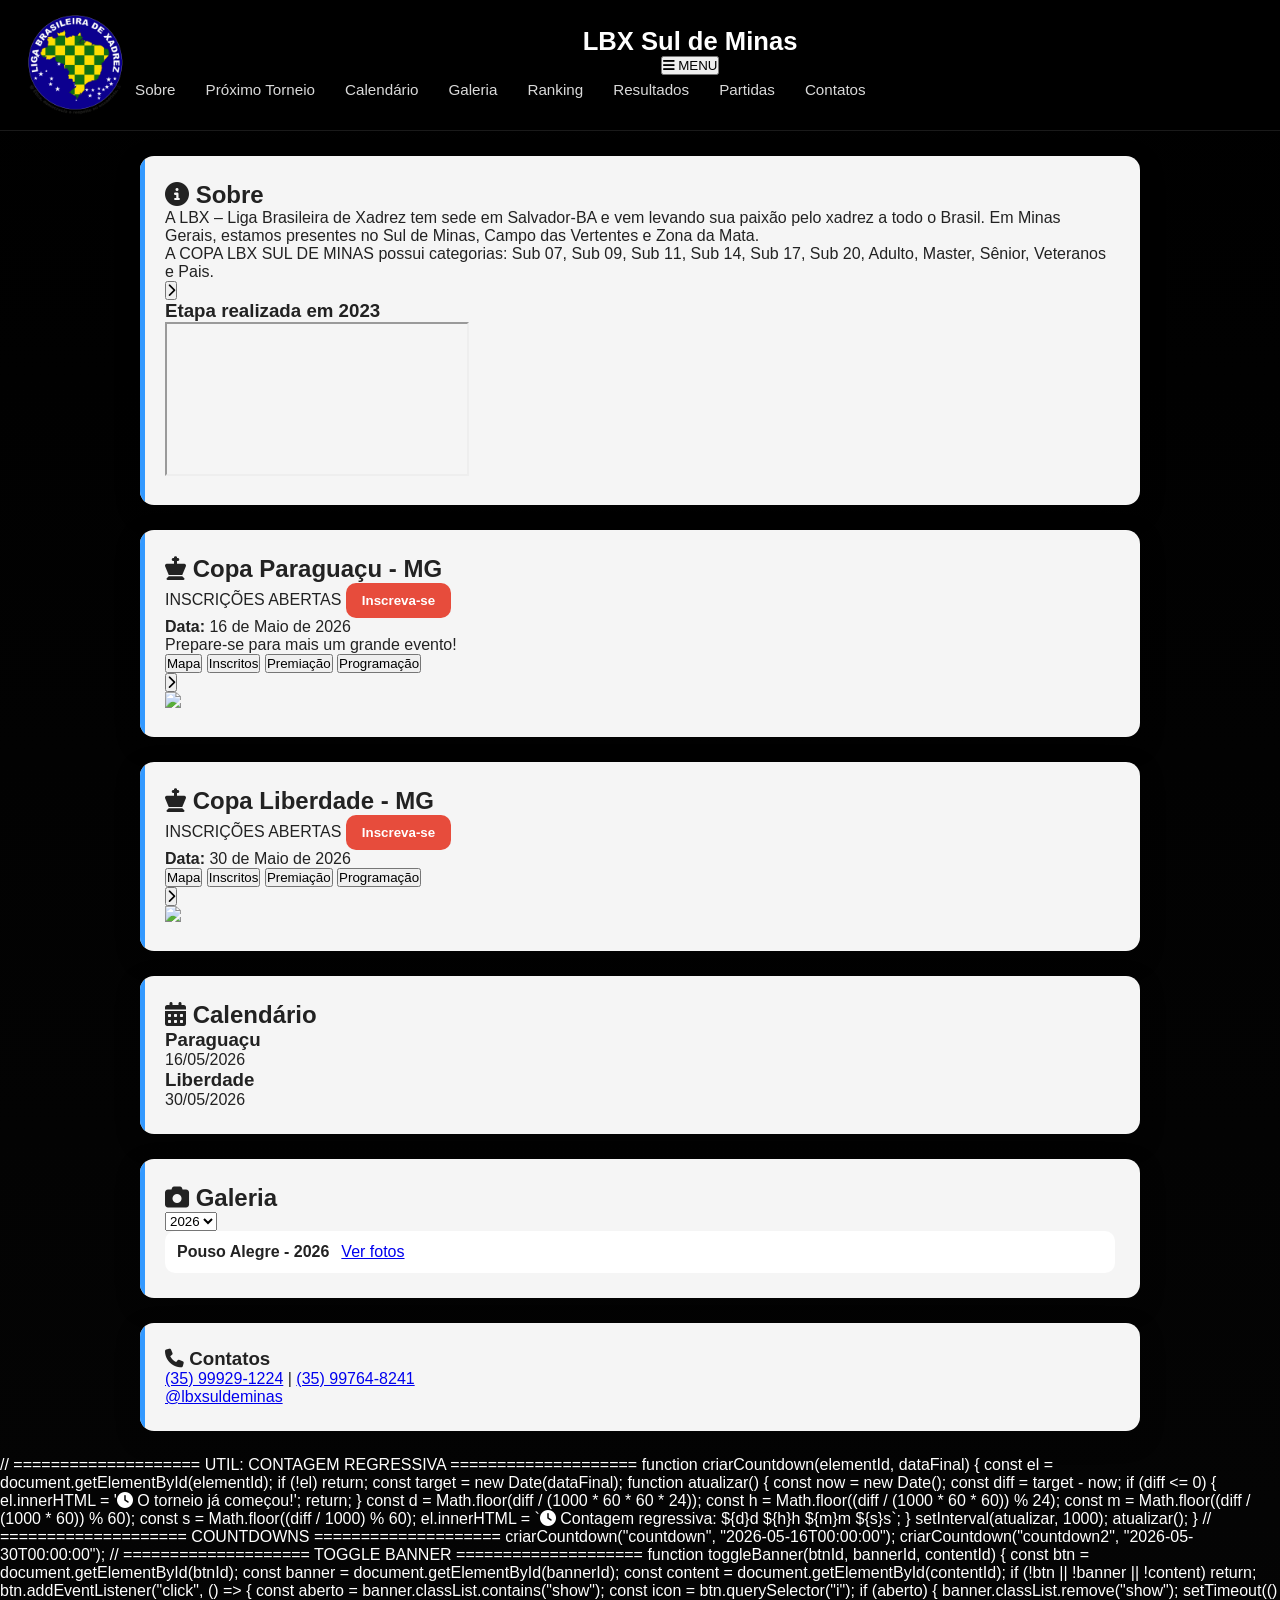
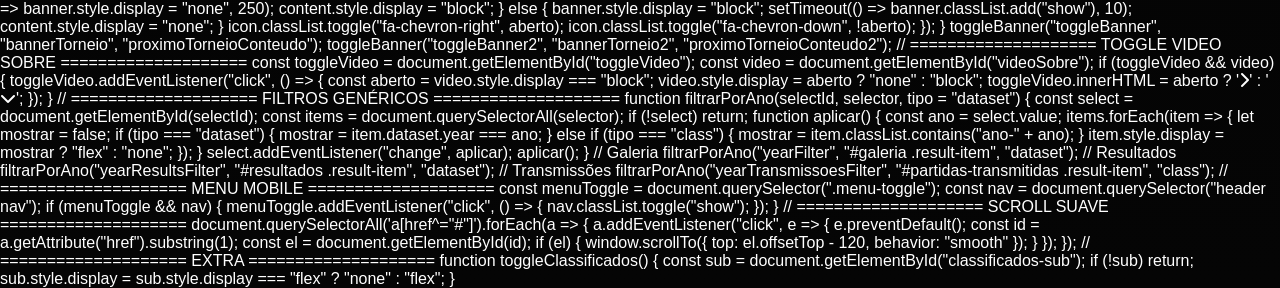
==== index.html @ 0b38041b "Update index.html" ====
<!DOCTYPE html>
<html lang="pt-br">
<head>
  <meta charset="UTF-8" />
  <meta name="viewport" content="width=device-width, initial-scale=1.0"/>
  <title>LBX Sul de Minas</title>

  <!-- Ícone da aba -->
  <link rel="icon" href="urlsite.png" type="image/png" />

  <!-- Font Awesome para ícones -->
  <link rel="stylesheet" href="https://cdnjs.cloudflare.com/ajax/libs/font-awesome/6.5.0/css/all.min.css">
  
<style>
:root {
  --primary-color: #000;
  --accent-color: #3399ff;
  --card-bg: rgba(255,255,255,0.96);
  --text-dark: #222;
}

/* Reset */
* {
  margin: 0;
  padding: 0;
  box-sizing: border-box;
}

body {
  font-family: 'Segoe UI', sans-serif;
  background: linear-gradient(180deg, #000 0%, #050505 100%);
  color: #fff;
}

/* HEADER */
header {
  background: #000;
  padding: 15px 25px;
  border-bottom: 1px solid rgba(255,255,255,0.1);
  display: flex;
  align-items: center;
  justify-content: space-between;
  position: sticky;
  top: 0;
  z-index: 1000;
}

header img {
  max-width: 100px;
}

.header-text {
  text-align: center;
  flex: 1;
}

header h1 {
  font-size: 1.6rem;
  font-weight: 600;
}

/* NAV */
nav {
  display: flex;
  gap: 10px;
}

nav a {
  color: #fff;
  text-decoration: none;
  font-size: 0.95rem;
  opacity: 0.85;
  padding: 6px 10px;
  border-radius: 6px;
  transition: 0.3s;
}

nav a:hover {
  opacity: 1;
  color: var(--accent-color);
  background: rgba(255,255,255,0.05);
}

/* CARD */
.card {
  background: var(--card-bg);
  border-radius: 14px;
  padding: 25px;
  margin: 25px auto;
  max-width: 1000px;
  color: var(--text-dark);
  box-shadow: 0 8px 25px rgba(0,0,0,0.25);
  transition: 0.3s;
  position: relative;
  overflow: hidden;
}

.card::before {
  content: "";
  position: absolute;
  left: 0;
  top: 0;
  width: 5px;
  height: 100%;
  background: var(--accent-color);
}

.card:hover {
  transform: translateY(-3px);
}

/* TITULOS */
.titulo {
  font-size: 1.6rem;
  margin-bottom: 15px;
}

/* BOTÕES */
.map-btn, .inscreva-btn {
  border: none;
  padding: 10px 16px;
  border-radius: 10px;
  font-weight: 600;
  cursor: pointer;
  transition: 0.3s;
}

.map-btn {
  background: var(--accent-color);
  color: #fff;
}

.map-btn:hover {
  background: #1f7ae0;
}

.inscreva-btn {
  background: #e74c3c;
  color: #fff;
}

.inscreva-btn:hover {
  background: #c0392b;
  transform: scale(1.05);
}

/* RESULTADOS */
.result-item {
  display: flex;
  align-items: center;
  gap: 12px;
  background: #fff;
  border-radius: 10px;
  padding: 12px;
  transition: 0.2s;
}

.result-item:hover {
  background: #f5f5f5;
}

/* GALERIA */
.gallery img {
  border-radius: 10px;
  transition: 0.3s;
}

.gallery img:hover {
  transform: scale(1.03);
}

/* RESPONSIVO */
@media (max-width: 600px) {
  header {
    flex-direction: column;
    gap: 10px;
  }

  nav {
    display: none;
  }
}
</style>
  
<!-- ==================== Header ==================== -->
<header class="header">
  <img src="lbx.png" alt="Logo" class="logo" />

  <div class="header-text">
    <h1>LBX Sul de Minas</h1>

    <button class="menu-toggle">
      <i class="fas fa-bars"></i>
      <span>MENU</span>
    </button>

    <nav class="nav">
      <a href="#sobre">Sobre</a>
      <a href="#proximo-torneio">Próximo Torneio</a>
      <a href="#calendario">Calendário</a>
      <a href="#galeria">Galeria</a>
      <a href="#ranking">Ranking</a>
      <a href="#resultados">Resultados</a>
      <a href="#partidas-transmitidas">Partidas</a>
      <a href="#contatos">Contatos</a>
    </nav>
  </div>
</header>

<!-- ==================== Conteúdo ==================== -->
<section id="inicio">

<!-- ==================== SOBRE ==================== -->
<div class="card" id="sobre">
  <h2 class="section-title">
    <i class="fa-solid fa-info-circle"></i> Sobre
  </h2>

  <p>
    A LBX – Liga Brasileira de Xadrez tem sede em Salvador-BA e vem levando sua paixão pelo xadrez a todo o Brasil.
    Em Minas Gerais, estamos presentes no Sul de Minas, Campo das Vertentes e Zona da Mata.
  </p>

  <p>
    A COPA LBX SUL DE MINAS possui categorias: Sub 07, Sub 09, Sub 11, Sub 14, Sub 17,
    Sub 20, Adulto, Master, Sênior, Veteranos e Pais.
  </p>

  <div class="center">
    <button id="toggleVideo" class="toggle-seta">
      <i class="fas fa-chevron-right"></i>
    </button>
  </div>

  <div id="videoSobre" class="hidden">
    <h3>Etapa realizada em 2023</h3>
    <iframe src="https://www.youtube.com/embed/y9cpVJwlwg8" allowfullscreen></iframe>
  </div>
</div>

<!-- ==================== TORNEIO 1 ==================== -->
<div class="card" id="proximo-torneio">

  <div class="card-header">
    <h2><i class="fa-solid fa-chess-king"></i> Copa Paraguaçu - MG</h2>

    <div class="header-actions">
      <span class="status">INSCRIÇÕES ABERTAS</span>
      <button class="inscreva-btn"
        onclick="window.open('https://wa.me/5535997648241')">
        Inscreva-se
      </button>
    </div>
  </div>

  <p><strong>Data:</strong> 16 de Maio de 2026</p>
  <p>Prepare-se para mais um grande evento!</p>

  <div class="btn-group">
    <button onclick="window.open('https://maps.app.goo.gl/RMrtrSGuNtr8pk6h8')">Mapa</button>
    <button onclick="window.open('https://s3.chess-results.com/tnr1392784.aspx')">Inscritos</button>
    <button onclick="window.open('premiacao.html')">Premiação</button>
    <button onclick="window.open('programacao.html')">Programação</button>
  </div>

  <div id="countdown"></div>

  <div class="center">
    <button id="toggleBanner" class="toggle-seta">
      <i class="fas fa-chevron-right"></i>
    </button>
  </div>

  <div id="bannerTorneio" class="hidden">
    <img src="p.jpg">
  </div>
</div>

<!-- ==================== TORNEIO 2 ==================== -->
<div class="card" id="proximo-torneio-2">

  <div class="card-header">
    <h2><i class="fa-solid fa-chess-king"></i> Copa Liberdade - MG</h2>

    <div class="header-actions">
      <span class="status">INSCRIÇÕES ABERTAS</span>
      <button class="inscreva-btn"
        onclick="window.open('https://wa.me/5535997648241')">
        Inscreva-se
      </button>
    </div>
  </div>

  <p><strong>Data:</strong> 30 de Maio de 2026</p>

  <div class="btn-group">
    <button onclick="window.open('https://maps.app.goo.gl/SFtGbcMdpz1bmf9g8')">Mapa</button>
    <button onclick="window.open('https://s2.chess-results.com/tnr1371822.aspx')">Inscritos</button>
    <button onclick="window.open('premiacao.html')">Premiação</button>
    <button onclick="window.open('programacao.html')">Programação</button>
  </div>

  <div id="countdown2"></div>

  <div class="center">
    <button id="toggleBanner2" class="toggle-seta">
      <i class="fas fa-chevron-right"></i>
    </button>
  </div>

  <div id="bannerTorneio2" class="hidden">
    <img src="l.jpg">
  </div>
</div>

<!-- ==================== CALENDÁRIO ==================== -->
<div class="card" id="calendario">
  <h2 class="section-title">
    <i class="fas fa-calendar-alt"></i> Calendário
  </h2>

  <div class="calendar">
    <div class="calendar-item">
      <h3>Paraguaçu</h3>
      <p>16/05/2026</p>
    </div>

    <div class="calendar-item">
      <h3>Liberdade</h3>
      <p>30/05/2026</p>
    </div>
  </div>
</div>

<!-- ==================== GALERIA ==================== -->
<div class="card" id="galeria">
  <h2 class="section-title">
    <i class="fas fa-camera"></i> Galeria
  </h2>

  <select id="yearFilter" class="select">
    <option value="2026">2026</option>
    <option value="2025">2025</option>
    <option value="2024">2024</option>
  </select>

  <div class="results-list">
    <div class="result-item" data-year="2026">
      <strong>Pouso Alegre - 2026</strong>
      <a href="#">Ver fotos</a>
    </div>
  </div>
</div>

<!-- ==================== CONTATO ==================== -->
<div class="card contact" id="contatos">
  <h3><i class="fas fa-phone"></i> Contatos</h3>

  <p>
    <a href="https://wa.me/5535999291224">(35) 99929-1224</a>
    |
    <a href="https://wa.me/5535997648241">(35) 99764-8241</a>
  </p>

  <p>
    <a href="https://instagram.com/lbxsuldeminas">@lbxsuldeminas</a>
  </p>
</div>

</section>

// ==================== UTIL: CONTAGEM REGRESSIVA ====================
function criarCountdown(elementId, dataFinal) {
  const el = document.getElementById(elementId);
  if (!el) return;

  const target = new Date(dataFinal);

  function atualizar() {
    const now = new Date();
    const diff = target - now;

    if (diff <= 0) {
      el.innerHTML = '<i class="fas fa-clock"></i> O torneio já começou!';
      return;
    }

    const d = Math.floor(diff / (1000 * 60 * 60 * 24));
    const h = Math.floor((diff / (1000 * 60 * 60)) % 24);
    const m = Math.floor((diff / (1000 * 60)) % 60);
    const s = Math.floor((diff / 1000) % 60);

    el.innerHTML = `<i class="fas fa-clock"></i> Contagem regressiva: ${d}d ${h}h ${m}m ${s}s`;
  }

  setInterval(atualizar, 1000);
  atualizar();
}

// ==================== COUNTDOWNS ====================
criarCountdown("countdown", "2026-05-16T00:00:00");
criarCountdown("countdown2", "2026-05-30T00:00:00");


// ==================== TOGGLE BANNER ====================
function toggleBanner(btnId, bannerId, contentId) {
  const btn = document.getElementById(btnId);
  const banner = document.getElementById(bannerId);
  const content = document.getElementById(contentId);

  if (!btn || !banner || !content) return;

  btn.addEventListener("click", () => {
    const aberto = banner.classList.contains("show");
    const icon = btn.querySelector("i");

    if (aberto) {
      banner.classList.remove("show");
      setTimeout(() => banner.style.display = "none", 250);
      content.style.display = "block";
    } else {
      banner.style.display = "block";
      setTimeout(() => banner.classList.add("show"), 10);
      content.style.display = "none";
    }

    icon.classList.toggle("fa-chevron-right", aberto);
    icon.classList.toggle("fa-chevron-down", !aberto);
  });
}

toggleBanner("toggleBanner", "bannerTorneio", "proximoTorneioConteudo");
toggleBanner("toggleBanner2", "bannerTorneio2", "proximoTorneioConteudo2");


// ==================== TOGGLE VIDEO SOBRE ====================
const toggleVideo = document.getElementById("toggleVideo");
const video = document.getElementById("videoSobre");

if (toggleVideo && video) {
  toggleVideo.addEventListener("click", () => {
    const aberto = video.style.display === "block";

    video.style.display = aberto ? "none" : "block";

    toggleVideo.innerHTML = aberto
      ? '<i class="fas fa-chevron-right"></i>'
      : '<i class="fas fa-chevron-down"></i>';
  });
}


// ==================== FILTROS GENÉRICOS ====================
function filtrarPorAno(selectId, selector, tipo = "dataset") {
  const select = document.getElementById(selectId);
  const items = document.querySelectorAll(selector);

  if (!select) return;

  function aplicar() {
    const ano = select.value;

    items.forEach(item => {
      let mostrar = false;

      if (tipo === "dataset") {
        mostrar = item.dataset.year === ano;
      } else if (tipo === "class") {
        mostrar = item.classList.contains("ano-" + ano);
      }

      item.style.display = mostrar ? "flex" : "none";
    });
  }

  select.addEventListener("change", aplicar);
  aplicar();
}

// Galeria
filtrarPorAno("yearFilter", "#galeria .result-item", "dataset");

// Resultados
filtrarPorAno("yearResultsFilter", "#resultados .result-item", "dataset");

// Transmissões
filtrarPorAno("yearTransmissoesFilter", "#partidas-transmitidas .result-item", "class");


// ==================== MENU MOBILE ====================
const menuToggle = document.querySelector(".menu-toggle");
const nav = document.querySelector("header nav");

if (menuToggle && nav) {
  menuToggle.addEventListener("click", () => {
    nav.classList.toggle("show");
  });
}


// ==================== SCROLL SUAVE ====================
document.querySelectorAll('a[href^="#"]').forEach(a => {
  a.addEventListener("click", e => {
    e.preventDefault();

    const id = a.getAttribute("href").substring(1);
    const el = document.getElementById(id);

    if (el) {
      window.scrollTo({
        top: el.offsetTop - 120,
        behavior: "smooth"
      });
    }
  });
});


// ==================== EXTRA ====================
function toggleClassificados() {
  const sub = document.getElementById("classificados-sub");
  if (!sub) return;
  sub.style.display = sub.style.display === "flex" ? "none" : "flex";
}
</script>
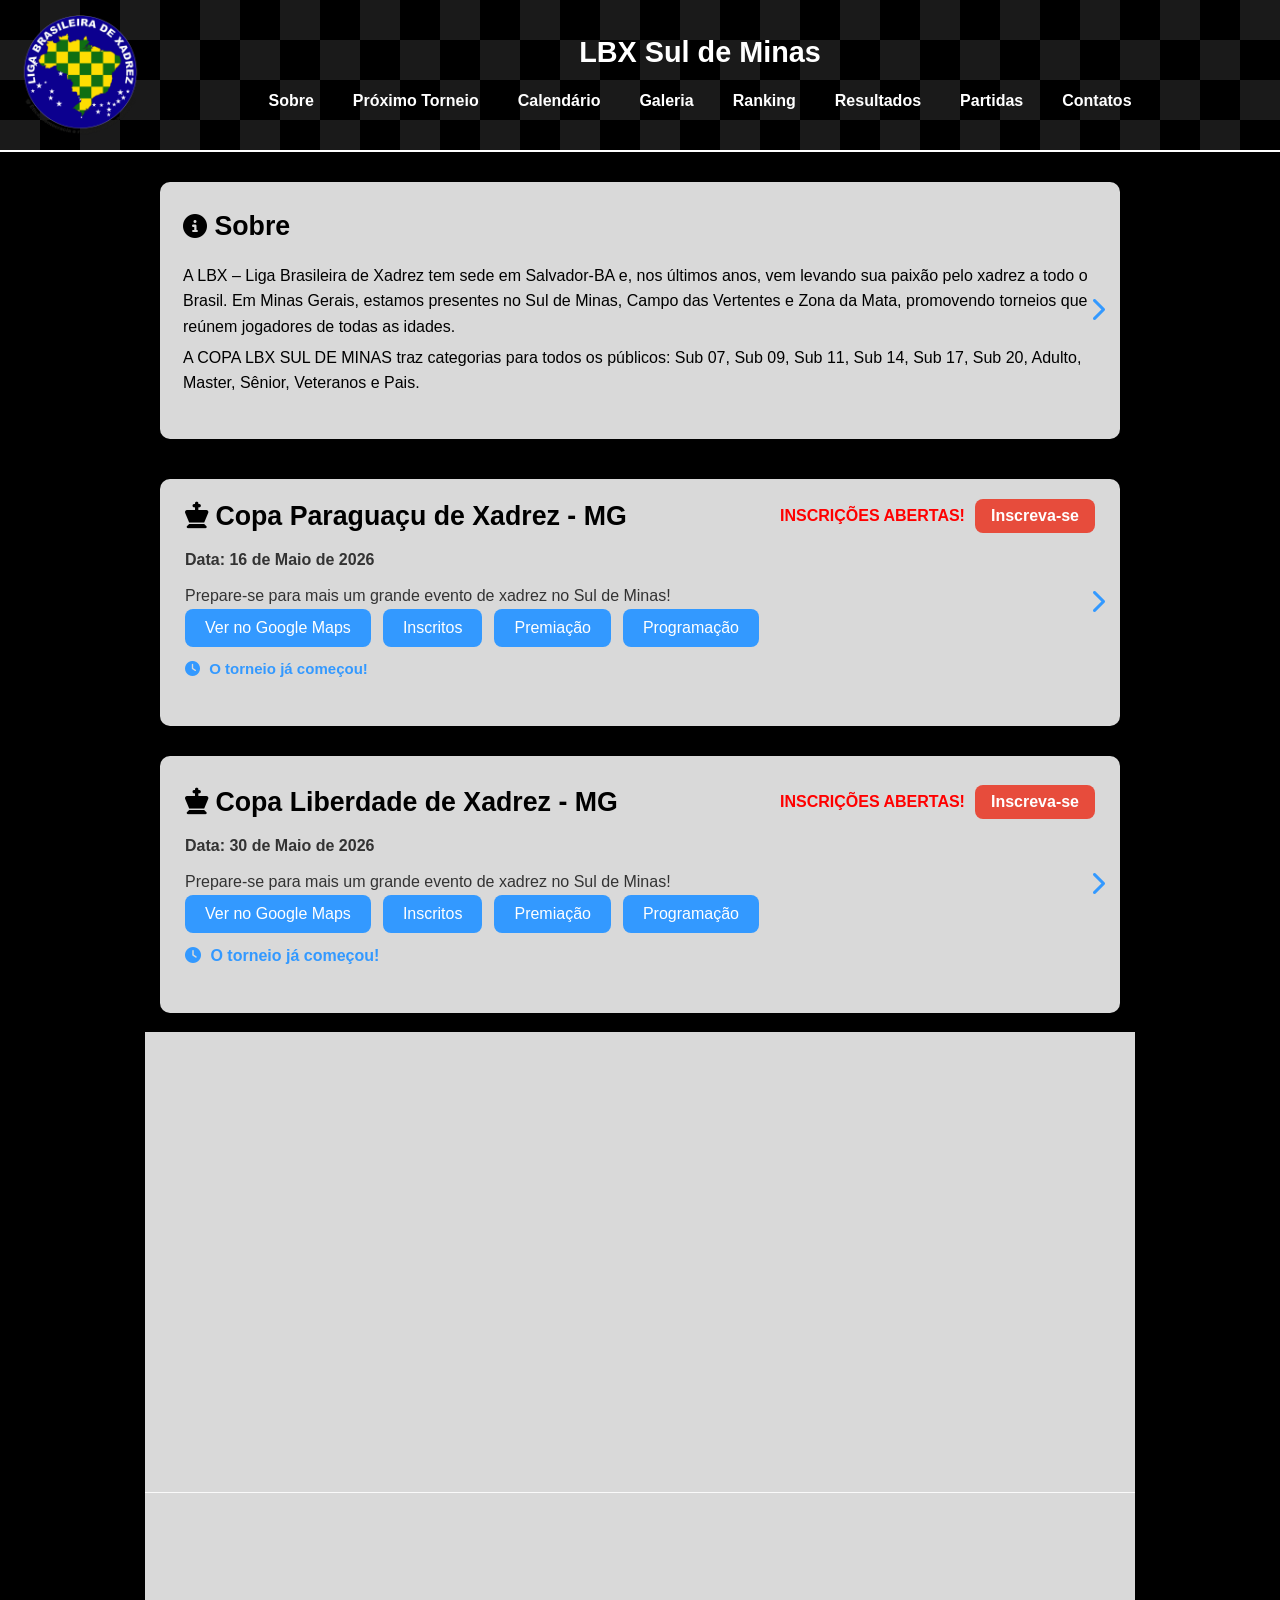
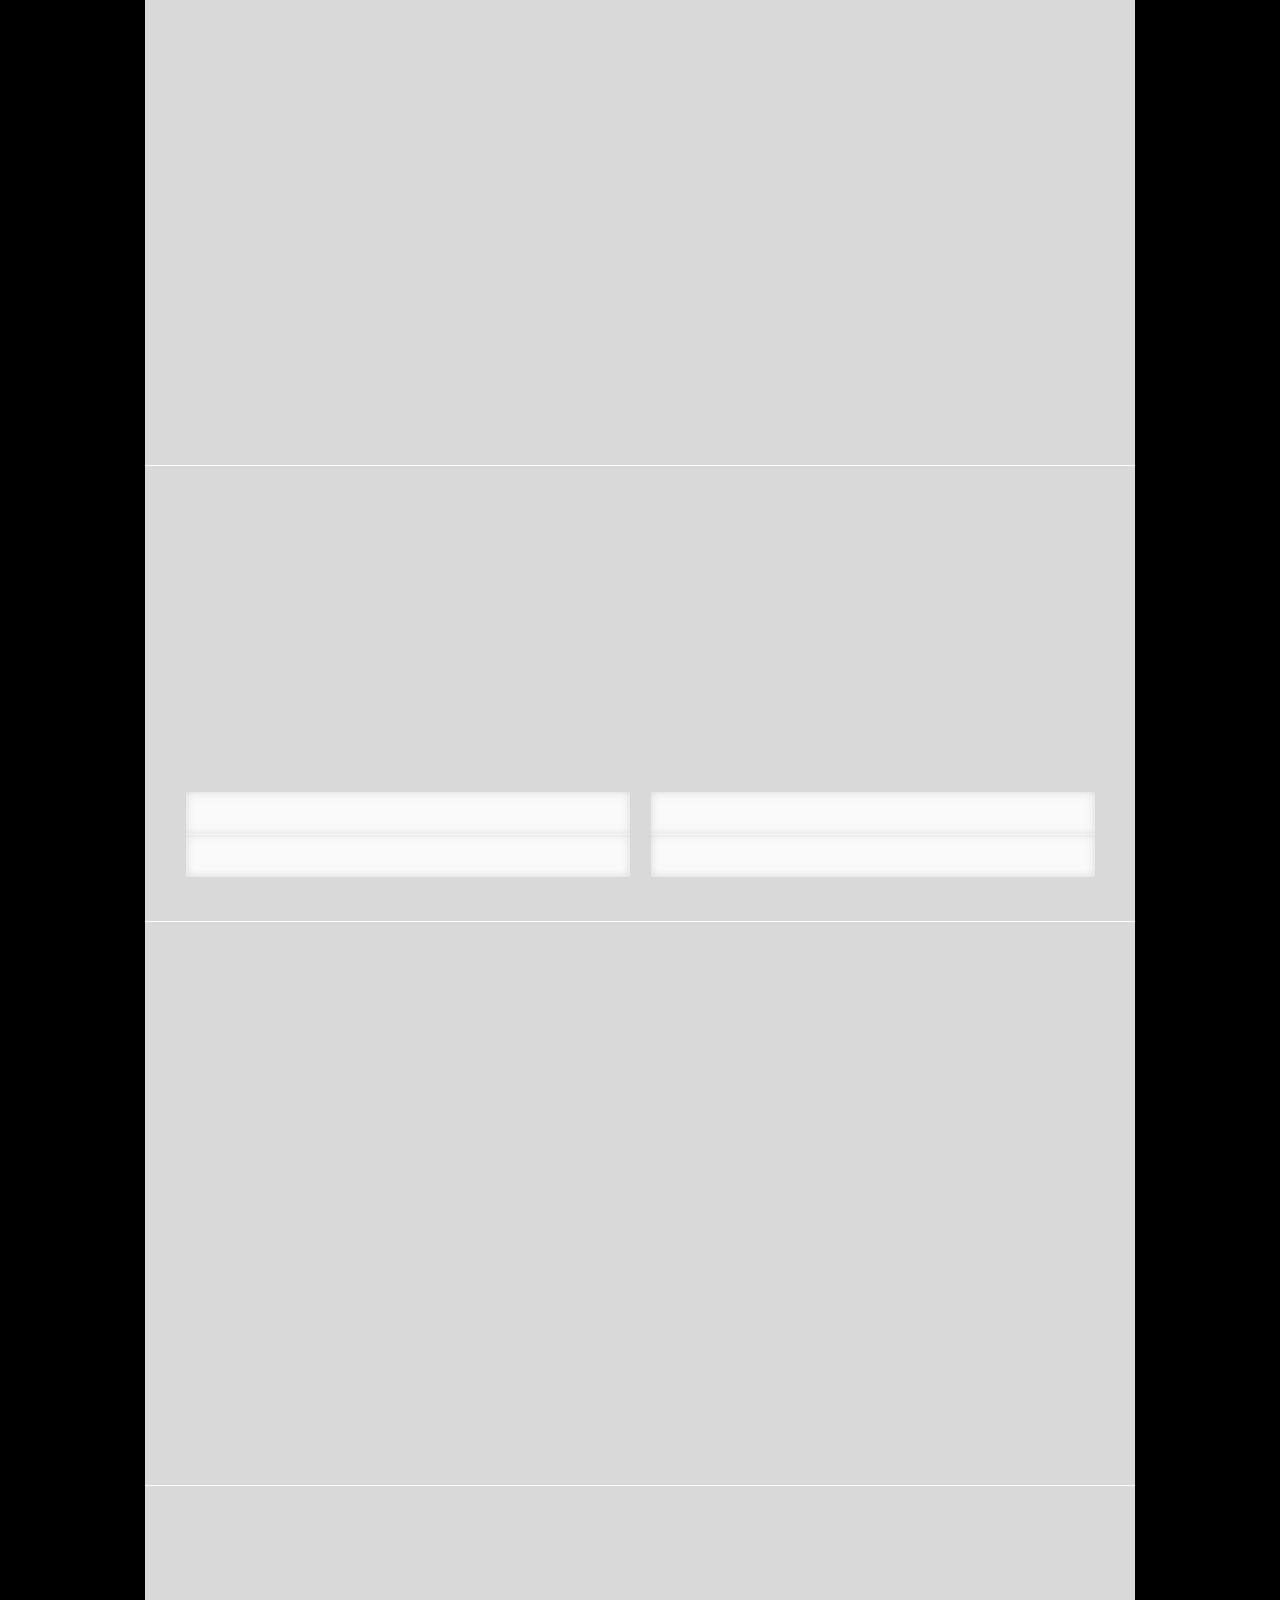
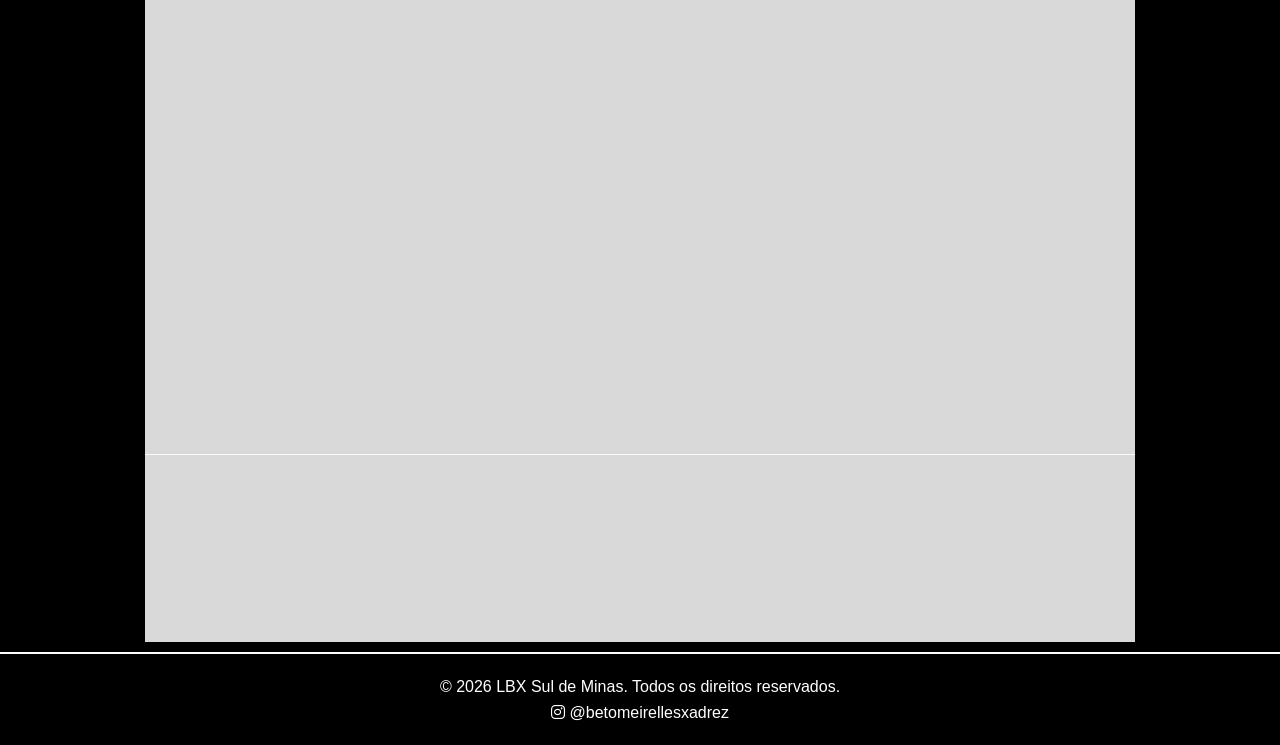
==== commit bcb8c7fa: "Update index.html" ====
--- a/index.html
+++ b/index.html
@@ -11,15 +11,16 @@
   <!-- Font Awesome para ícones -->
   <link rel="stylesheet" href="https://cdnjs.cloudflare.com/ajax/libs/font-awesome/6.5.0/css/all.min.css">
   
-<style>
+  <style>
+/* ==================== Variáveis CSS ==================== */
 :root {
-  --primary-color: #000;
-  --accent-color: #3399ff;
-  --card-bg: rgba(255,255,255,0.96);
-  --text-dark: #222;
-}
-
-/* Reset */
+  --primary-color: #000000;
+  --accent-color: #3399ff; /* azul mais vibrante para contraste */
+  --light-bg: #f4f4f4;     /* não usado mais */
+  --card-bg: #ffffff;       
+}
+
+/* ==================== Reset e estilos globais ==================== */
 * {
   margin: 0;
   padding: 0;
@@ -28,173 +29,645 @@
 
 body {
   font-family: 'Segoe UI', sans-serif;
-  background: linear-gradient(180deg, #000 0%, #050505 100%);
+  background-color: #000000;
   color: #fff;
-}
-
-/* HEADER */
+  line-height: 1.6;
+  scroll-behavior: smooth;
+}
+
+/* ==================== Header e Navegação ==================== */
 header {
-  background: #000;
-  padding: 15px 25px;
-  border-bottom: 1px solid rgba(255,255,255,0.1);
+  background-color: var(--primary-color);
+  color: white;
+  padding: 20px 10px;
+  position: sticky;
+  top: 0;
+  z-index: 1000;
+  box-shadow: 0 2px 5px rgba(0,0,0,0.2);
   display: flex;
   align-items: center;
   justify-content: space-between;
-  position: sticky;
-  top: 0;
-  z-index: 1000;
-}
-
-header img {
-  max-width: 100px;
+  padding: 15px 20px;
+  flex-wrap: wrap;
+  border-bottom: 2px solid #fff;
+  background-image: repeating-conic-gradient(
+    rgba(255,255,255,0.1) 0% 25%,
+    transparent 0% 50%
+  );
+  background-size: 80px 80px;
+}
+
+header h1 {
+  font-size: 1.8rem;
+  margin: 0 0 5px 0;
 }
 
 .header-text {
-  text-align: center;
+  display: flex;
+  flex-direction: column;
+  align-items: center;
   flex: 1;
 }
 
-header h1 {
-  font-size: 1.6rem;
-  font-weight: 600;
-}
-
-/* NAV */
+/* Menu normal (desktop) */
 nav {
   display: flex;
-  gap: 10px;
+  gap: 15px;
+  flex-wrap: wrap;
 }
 
 nav a {
-  color: #fff;
+  color: white;
   text-decoration: none;
-  font-size: 0.95rem;
-  opacity: 0.85;
-  padding: 6px 10px;
+  font-weight: 600;
+  padding: 8px 12px;
   border-radius: 6px;
-  transition: 0.3s;
+  transition: background-color 0.3s ease;
 }
 
 nav a:hover {
-  opacity: 1;
+  background-color: #005fa3;
+}
+
+/* Botão do menu (mobile) */
+.menu-toggle {
+  display: none;
+  flex-direction: column;
+  align-items: center;
+  background: none;
+  border: none;
+  color: white;
+  font-size: 1.6rem;
+  cursor: pointer;
+  margin-left: 15px;
+}
+
+.menu-toggle span {
+  font-size: 0.8rem;
+  margin-top: 4px;
+  font-weight: bold;
+  letter-spacing: 1px;
+}
+
+/* ==================== Seção principal ==================== */
+section#inicio {
+  max-width: 1000px;
+  margin: 30px auto;
+  padding: 0 20px;
+}
+
+/* ==================== Cards gerais ==================== */
+.card {
+  background-color: rgba(255, 255, 255, 0.85);
+  backdrop-filter: blur(5px);
+  border-radius: 10px;
+  box-shadow: 0 4px 10px rgba(0,0,0,0.1);
+  padding: 25px;
+  margin-bottom: 30px;
+  color: #333;
+}
+
+.card h2, .card h3 {
+  color: var(--primary-color);
+  margin-bottom: 15px;
+}
+
+/* ==================== Próximo Torneio ==================== */
+#proximo-torneio {
+  padding-top: 16px;
+}
+
+/* ==================== Calendário de Próximos Torneios ==================== */
+#calendario {
+  max-width: 1000px;
+  margin: 30px auto;
+  padding: 20px 15px;
+  width: 100%;
+  box-sizing: border-box;
+  padding-top: 16px;
+}
+
+#calendario h2 {
+  font-size: 1.6rem;
+  margin-bottom: 20px;
+  color: var(--primary-color);
+}
+
+.calendar-list {
+  display: flex;
+  gap: 20px;
+  flex-wrap: nowrap;
+  overflow-x: auto;
+  padding-bottom: 10px;
+}
+
+.calendar-item {
+  background-color: var(--card-bg);
+  border-radius: 10px;
+  box-shadow: 0 4px 8px rgba(0,0,0,0.1);
+  padding: 20px;
+  min-width: 200px;
+  flex-shrink: 0;
+  display: flex;
+  flex-direction: column;
+  justify-content: space-between;
+}
+
+.calendar-item h3 {
+  margin-bottom: 10px;
   color: var(--accent-color);
-  background: rgba(255,255,255,0.05);
-}
-
-/* CARD */
-.card {
-  background: var(--card-bg);
-  border-radius: 14px;
-  padding: 25px;
-  margin: 25px auto;
-  max-width: 1000px;
-  color: var(--text-dark);
-  box-shadow: 0 8px 25px rgba(0,0,0,0.25);
-  transition: 0.3s;
-  position: relative;
-  overflow: hidden;
-}
-
-.card::before {
-  content: "";
-  position: absolute;
-  left: 0;
-  top: 0;
-  width: 5px;
-  height: 100%;
-  background: var(--accent-color);
-}
-
-.card:hover {
-  transform: translateY(-3px);
-}
-
-/* TITULOS */
-.titulo {
-  font-size: 1.6rem;
-  margin-bottom: 15px;
-}
-
-/* BOTÕES */
-.map-btn, .inscreva-btn {
+}
+
+.calendar-item p {
+  margin-bottom: 10px;
+  font-weight: 600;
+}
+
+.calendar-item button {
+  background-color: var(--accent-color);
+  color: white;
   border: none;
-  padding: 10px 16px;
+  padding: 10px 14px;
+  border-radius: 8px;
+  cursor: pointer;
+  font-weight: 600;
+  transition: background-color 0.3s ease;
+}
+
+.calendar-item button:hover {
+  background-color: #005fa3;
+}
+
+/* ==================== Galeria de Fotos ==================== */
+#galeria {
+  padding-top: 16px;
+}
+
+.gallery {
+  display: grid;
+  grid-template-columns: repeat(auto-fit, minmax(250px, 1fr));
+  gap: 20px;
+}
+
+.gallery img {
+  width: 100%;
   border-radius: 10px;
-  font-weight: 600;
-  cursor: pointer;
-  transition: 0.3s;
-}
-
-.map-btn {
-  background: var(--accent-color);
-  color: #fff;
-}
-
-.map-btn:hover {
-  background: #1f7ae0;
-}
-
-.inscreva-btn {
-  background: #e74c3c;
-  color: #fff;
-}
-
-.inscreva-btn:hover {
-  background: #c0392b;
-  transform: scale(1.05);
-}
-
-/* RESULTADOS */
+  box-shadow: 0 2px 8px rgba(0,0,0,0.2);
+}
+
+/* ==================== Resultados ==================== */
+#resultados {
+  padding-top: 16px;
+}
+
+.results-list {
+  display: flex;
+  flex-direction: column;
+  gap: 18px;
+}
+
 .result-item {
   display: flex;
   align-items: center;
-  gap: 12px;
-  background: #fff;
+  background-color: var(--card-bg);
   border-radius: 10px;
-  padding: 12px;
-  transition: 0.2s;
-}
-
-.result-item:hover {
-  background: #f5f5f5;
-}
-
-/* GALERIA */
-.gallery img {
+  padding: 12px 18px;
+  box-shadow: 0 2px 6px rgba(0,0,0,0.1);
+  border-left: 6px solid var(--accent-color);
+}
+
+.result-item i {
+  font-size: 24px;
+  color: var(--accent-color);
+  margin-right: 15px;
+  min-width: 30px;
+  text-align: center;
+}
+
+.result-item a {
+  color: var(--accent-color);
+  font-weight: 600;
+  text-decoration: none;
+}
+
+.result-item a:hover {
+  text-decoration: underline;
+}
+
+/* ==================== Partidas Transmitidas ==================== */
+#partidas-transmitidas {
+  padding-top: 16px;
+}
+
+#partidas-transmitidas .results-list {
+  display: flex;
+  flex-direction: column;
+  gap: 18px;
+}
+
+#partidas-transmitidas .result-item {
+  display: flex;
+  align-items: center;
+  background-color: var(--card-bg);
   border-radius: 10px;
-  transition: 0.3s;
-}
-
-.gallery img:hover {
-  transform: scale(1.03);
-}
-
-/* RESPONSIVO */
+  padding: 12px 18px;
+  box-shadow: 0 2px 6px rgba(0,0,0,0.1);
+  border-left: 6px solid var(--accent-color);
+}
+
+#partidas-transmitidas .result-item i {
+  font-size: 24px;
+  color: var(--accent-color);
+  margin-right: 15px;
+  min-width: 30px;
+  text-align: center;
+}
+
+#partidas-transmitidas .result-item a {
+  color: var(--accent-color);
+  font-weight: 600;
+  text-decoration: none;
+}
+
+#partidas-transmitidas .result-item a:hover {
+  text-decoration: underline;
+}
+
+/* item "TORNEIO AO VIVO" */
+#partidas-transmitidas .ao-vivo {
+  background-color: var(--card-bg);
+  border-left: 6px solid #e74c3c;
+}
+
+#partidas-transmitidas .ao-vivo i {
+  color: #e74c3c;
+}
+
+#partidas-transmitidas .ao-vivo a {
+  color: #e74c3c;
+}
+
+#partidas-transmitidas .ao-vivo a:hover {
+  text-decoration: underline;
+}
+
+/* ==================== Seção Contatos ==================== */
+#contatos {
+  padding-top: 17px;
+}
+
+#contatos h3 {
+  margin-bottom: 8px;
+}
+
+.contact a, .social a {
+  color: var(--accent-color);
+  text-decoration: none;
+  margin-right: 10px;
+  display: inline-block;
+}
+
+.contact a:hover, .social a:hover {
+  text-decoration: underline;
+}
+
+.contact i.fab {
+  font-size: 18px;
+  color: #000000;
+  vertical-align: middle;
+  margin-right: 5px;
+}
+
+.torneio-header {
+  display: flex;
+  justify-content: space-between;
+  align-items: center;
+  flex-wrap: wrap;
+  gap: 10px;
+}
+
+#countdown {
+  font-weight: bold;
+  color: var(--accent-color);
+  font-size: 0.94rem;
+}
+
+/* ==================== Botões gerais ==================== */
+.map-btn, .inscritos-btn {
+  background-color: var(--accent-color);
+  color: white;
+  padding: 10px 20px;
+  font-size: 1rem;
+  border: none;
+  border-radius: 8px;
+  cursor: pointer;
+  transition: background-color 0.3s ease;
+}
+
+.map-btn:hover, .inscritos-btn:hover {
+  background-color: #005fa3;
+}
+
+.inscreva-btn {
+  background-color: #e74c3c;
+  color: white;
+  border: none;
+  padding: 8px 16px;
+  font-size: 1rem;
+  border-radius: 8px;
+  cursor: pointer;
+  font-weight: 600;
+  white-space: nowrap;
+  transition: background-color 0.3s ease, transform 0.2s ease;
+}
+
+.inscreva-btn:hover {
+  background-color: #c0392b;
+  transform: scale(1.05);
+}
+
+footer {
+  background-color: var(--primary-color);
+  color: white;
+  text-align: center;
+  padding: 20px;
+  border-top: 2px solid #fff;
+}
+
+footer a {
+  color: white;
+  text-decoration: none;
+}
+
+/* ==================== Banner Torneio ==================== */
+#bannerTorneio {
+  display: none;
+  opacity: 0;
+  transform: translateY(-10px);
+  transition: all 0.5s ease;
+}
+
+#bannerTorneio.show {
+  opacity: 1;
+  transform: translateY(0);
+}
+
+#proximo-torneio {
+  position: relative;
+}
+
+.toggle-seta {
+  position: absolute;
+  right: 15px;
+  top: 50%;
+  transform: translateY(-50%);
+  background: none;
+  border: none;
+  color: var(--accent-color);
+  font-size: 1.5rem;
+  cursor: pointer;
+}
+
+.share-buttons {
+  position: absolute;
+  top: 10px;
+  right: 10px;
+  display: flex;
+  gap: 10px;
+}
+
+.share-buttons a {
+  background-color: rgba(255, 255, 255, 0.8);
+  color: #333;
+  padding: 8px;
+  border-radius: 50%;
+  font-size: 1.2rem;
+  display: flex;
+  align-items: center;
+  justify-content: center;
+  transition: background-color 0.3s ease;
+}
+
+.share-buttons a:hover {
+  background-color: var(--accent-color);
+  color: white;
+}
+
+header img {
+  max-width: 120px;
+  height: auto;
+}
+
+/* ==================== Responsividade ==================== */
 @media (max-width: 600px) {
-  header {
+  header h1 {
+    font-size: 1.5rem;
+    margin: 0 0 5px 0;
+    text-align: center;
+  }
+
+  nav {
+    display: none; /* esconde menu desktop */
     flex-direction: column;
     gap: 10px;
+    background: rgba(0,0,0,0.9);
+    padding: 15px;
+    border-radius: 8px;
+    position: absolute;
+    top: 100%;
+    right: 10px;
+    width: 200px;
+    text-align: right;
+    z-index: 1000;
   }
 
-  nav {
-    display: none;
+  nav.show {
+    display: flex;
   }
-}
-</style>
+
+  .menu-toggle {
+    display: flex;
+  }
+
+  .menu-toggle span {
+    font-size: 0.8rem;
+    margin-top: 4px;
+    font-weight: bold;
+    letter-spacing: 1px;
+  }
+
+  .header-text {
+    flex-direction: row;
+    justify-content: center;
+    align-items: center;
+    gap: 20px;
+    flex: 1;
+  }
+
+  .card {
+    padding: 20px;
+  }
+
+  .calendar-list {
+    flex-direction: column;
+    gap: 15px;
+  }
+
+  #calendario h2 {
+    font-size: 1.2rem;
+  }
+
+  .calendar-item {
+    min-width: auto;
+  }
+}
+    
+/* controla a abertura do banner em elas grandes */
+    #bannerTorneio img {
+  width: 100%;
+  max-width: 600px; /* controla o tamanho máximo do banner */
+  height: auto;
+  display: block;
+  margin: 0 auto; /* centraliza na tela */
+  border-radius: 10px;
+}
+
+    @media (min-width: 1024px) {
+  #bannerTorneio img {
+    max-width: 600px; /* menor ainda no PC */
+  }
+}
+
+    #sobre {
+  margin-bottom: 40px; /* Cria espaço abaixo da seção "Sobre" */
+  padding-top: 8px; /* diminui o espaço superior do card */
+  padding: 23px; /* espaço interno do card em todas as telas */
+  box-sizing: border-box; /* garante que padding não quebre o tamanho */
+}
+
+#ranking table, #ranking th, #ranking td {
+  border: 1px solid #ccc;
+  padding: 8px;
+}
+
+#ranking tr:nth-child(even) {
+  background: #f9f9f9;
+}
+
+/* Linha inteira com cor */
+.ouro {
+  background: #ffd700 !important; /* dourado */
+  font-weight: bold;
+}
+
+.prata {
+  background: #c0c0c0 !important; /* prata */
+  font-weight: bold;
+}
+
+.bronze {
+  background: #cd7f32 !important; /* bronze */
+  font-weight: bold;
+}
+
+    .rankingTabela a {
+  color: inherit;         /* herda a cor do texto da célula */
+  text-decoration: none;  /* remove o sublinhado */
+  font-weight: bold;      /* opcional */
+}
+
+.rankingTabela a:hover {
+  text-decoration: underline; 
+  color: var(--primary-color); 
+}
+
+    #ranking .ranking-legenda {
+  font-size: 11px;
+  color: #777;
+  text-align: center;
+  margin: -8px 0 12px 0;
+  font-style: italic;
+  opacity: 0.8;
+}
+
+
+.evolucao {
+  font-size: 0.9rem;
+  margin-left: 6px;
+  font-weight: bold;
+}
+
+.evolucao.up {
+  color: green;  /* subiu */
+}
+
+.evolucao.down {
+  color: red;    /* desceu */
+}
+
+.evolucao.same {
+  color: gray;   /* mesma posição */
+}
+
+    .calendar-item {
+  margin-bottom: 20px; /* espaco entre etapas calendario (2etapas)*/
+}
+
+.rankingTabela tr.quarto,
+.rankingTabela tr.quinto {
+  background-color: rgba(180, 180, 180, 0.3);
+  backdrop-filter: blur(5px);
+}
+
+.rankingTabela tr.quarto:hover,
+.rankingTabela tr.quinto:hover {
+  background-color: rgba(180, 180, 180, 0.4);
+}
+
+    .menu-anos {
+  display: flex;
+  gap: 8px;
+  flex-wrap: wrap;
+}
+
+.menu-anos button {
+  background: #eee;
+  color: #333;
+  border: none;
+  border-radius: 6px;
+  padding: 6px 10px;
+  font-size: 0.85rem;
+  cursor: pointer;
+  transition: 0.2s;
+}
+
+.menu-anos button:hover {
+  filter: brightness(0.95);
+}
+
+.menu-anos button.ativo {
+  background: var(--primary-color);
+  color: #fff;
+}
+
+     </style>
+</head>
+<body>
   
-<!-- ==================== Header ==================== -->
-<header class="header">
-  <img src="lbx.png" alt="Logo" class="logo" />
-
+  <!-- ==================== Header ==================== -->
+  <header>
+  <img src="lbx.png" alt="Logo" />
   <div class="header-text">
     <h1>LBX Sul de Minas</h1>
 
+    <!-- Botão menu hamburguer (aparece só no mobile) -->
     <button class="menu-toggle">
       <i class="fas fa-bars"></i>
       <span>MENU</span>
     </button>
 
-    <nav class="nav">
+    <!-- Navegação -->
+    <nav>
       <a href="#sobre">Sobre</a>
       <a href="#proximo-torneio">Próximo Torneio</a>
       <a href="#calendario">Calendário</a>
@@ -207,320 +680,1102 @@
   </div>
 </header>
 
-<!-- ==================== Conteúdo ==================== -->
-<section id="inicio">
-
-<!-- ==================== SOBRE ==================== -->
+  <!-- ==================== Seção Principal ==================== -->
+  <section id="inicio">
+<!-- Sobre -->  
 <div class="card" id="sobre">
-  <h2 class="section-title">
-    <i class="fa-solid fa-info-circle"></i> Sobre
-  </h2>
-
-  <p>
-    A LBX – Liga Brasileira de Xadrez tem sede em Salvador-BA e vem levando sua paixão pelo xadrez a todo o Brasil.
-    Em Minas Gerais, estamos presentes no Sul de Minas, Campo das Vertentes e Zona da Mata.
-  </p>
-
-  <p>
-    A COPA LBX SUL DE MINAS possui categorias: Sub 07, Sub 09, Sub 11, Sub 14, Sub 17,
-    Sub 20, Adulto, Master, Sênior, Veteranos e Pais.
-  </p>
-
-  <div class="center">
-    <button id="toggleVideo" class="toggle-seta">
-      <i class="fas fa-chevron-right"></i>
-    </button>
-  </div>
-
-  <div id="videoSobre" class="hidden">
-    <h3>Etapa realizada em 2023</h3>
-    <iframe src="https://www.youtube.com/embed/y9cpVJwlwg8" allowfullscreen></iframe>
+  <div id="SobreConteudo">
+    <h2 style="color: var(--primary-color); margin:0 0 15px 0; font-size:1.67rem;">
+      <i class="fa-solid fa-info-circle" style="font-size:1.5rem;"></i>
+      Sobre
+    </h2> 
+
+    <!-- Conteúdo do card -->
+    <div id="sobreInfo">
+      <p style="color: var(--primary-color); margin-bottom:5px;">
+        A LBX – Liga Brasileira de Xadrez tem sede em Salvador-BA e, nos últimos anos, vem levando sua paixão pelo xadrez a todo o Brasil. 
+        Em Minas Gerais, estamos presentes no Sul de Minas, Campo das Vertentes e Zona da Mata, promovendo torneios que reúnem jogadores de todas as idades.
+      </p>
+
+      <p style="color: var(--primary-color); margin-bottom:5px;"> 
+        A COPA LBX SUL DE MINAS traz categorias para todos os públicos: Sub 07, Sub 09, Sub 11, Sub 14, Sub 17, Sub 20, Adulto, Master, Sênior, Veteranos e Pais.
+      </p>
+    </div>
+
+    <!-- Botão seta centralizado -->
+    <div style="display:flex; justify-content:center; margin-top:20px;">
+      <button id="toggleVideo" class="toggle-seta">
+        <i class="fas fa-chevron-right"></i>
+      </button>
+    </div>
+
+    <!-- Container do vídeo (inicialmente escondido) -->
+    <div id="videoSobre" style="display:none; margin-top:20px; text-align:center;">
+      <h3 style="color: var(--primary-color); margin-bottom:10px;">Exemplo de uma etapa realizada em 2023</h3>
+      <iframe width="100%" style="max-width:600px; height:340px; border-radius:10px;" 
+              src="https://www.youtube.com/embed/y9cpVJwlwg8" 
+              title="YouTube video player" 
+              frameborder="0" 
+              allow="accelerometer; autoplay; clipboard-write; encrypted-media; gyroscope; picture-in-picture" 
+              allowfullscreen>
+      </iframe>
+    </div>
   </div>
 </div>
 
-<!-- ==================== TORNEIO 1 ==================== -->
+<!-- ==================== PRÓXIMO 1 (PARAGUAÇU) ==================== -->
 <div class="card" id="proximo-torneio">
-
-  <div class="card-header">
-    <h2><i class="fa-solid fa-chess-king"></i> Copa Paraguaçu - MG</h2>
-
-    <div class="header-actions">
-      <span class="status">INSCRIÇÕES ABERTAS</span>
-      <button class="inscreva-btn"
-        onclick="window.open('https://wa.me/5535997648241')">
-        Inscreva-se
-      </button>
-    </div>
+  <div id="proximoTorneioConteudo">
+    <div style="display:flex; flex-wrap: wrap; align-items:center; justify-content: space-between; gap:10px;">
+      <h2 style="margin:0; font-size:1.67rem;">
+        <i class="fa-solid fa-chess-king"></i>
+        Copa Paraguaçu de Xadrez - MG
+      </h2>
+
+      <div style="display:flex; align-items:center; gap:10px;">
+        <p style="color:red; font-weight:bold; margin:0;">INSCRIÇÕES ABERTAS!</p>
+        <button class="inscreva-btn"
+          onclick="window.open('https://wa.me/5535997648241?text=Oi,%20quero%20informações%20do%20torneio%20de%20Paraguaçu')">
+          Inscreva-se
+        </button>
+      </div>
+    </div>
+
+    <p style="margin:10px 0; font-weight:600;">
+      <strong>Data:</strong> 16 de Maio de 2026
+    </p>
+
+    <p>Prepare-se para mais um grande evento de xadrez no Sul de Minas!</p>
+
+    <div style="display:flex; flex-wrap:wrap; gap:12px;">
+      <button class="map-btn" onclick="window.open('https://maps.app.goo.gl/RMrtrSGuNtr8pk6h8')">Ver no Google Maps</button>
+      <button class="map-btn" onclick="window.open('https://s3.chess-results.com/tnr1392784.aspx')">Inscritos</button>
+      <button class="map-btn" onclick="window.open('premiacao.html')">Premiação</button>
+      <button class="map-btn" onclick="window.open('programacao.html')">Programação</button>
+    </div>
+
+    <div id="countdown" style="color:#3399ff; font-weight:bold; margin-top:10px;"></div>
   </div>
 
-  <p><strong>Data:</strong> 16 de Maio de 2026</p>
-  <p>Prepare-se para mais um grande evento!</p>
-
-  <div class="btn-group">
-    <button onclick="window.open('https://maps.app.goo.gl/RMrtrSGuNtr8pk6h8')">Mapa</button>
-    <button onclick="window.open('https://s3.chess-results.com/tnr1392784.aspx')">Inscritos</button>
-    <button onclick="window.open('premiacao.html')">Premiação</button>
-    <button onclick="window.open('programacao.html')">Programação</button>
-  </div>
-
-  <div id="countdown"></div>
-
-  <div class="center">
+  <div style="display:flex; justify-content:center; margin-top:20px;">
     <button id="toggleBanner" class="toggle-seta">
       <i class="fas fa-chevron-right"></i>
     </button>
   </div>
 
-  <div id="bannerTorneio" class="hidden">
-    <img src="p.jpg">
+  <div id="bannerTorneio" style="display:none; margin-top:10px;">
+    <img src="p.jpg" style="width:100%; border-radius:10px;">
   </div>
 </div>
 
-<!-- ==================== TORNEIO 2 ==================== -->
+
+<!-- ==================== PRÓXIMO 2 (LIBERDADE) ==================== -->
 <div class="card" id="proximo-torneio-2">
-
-  <div class="card-header">
-    <h2><i class="fa-solid fa-chess-king"></i> Copa Liberdade - MG</h2>
-
-    <div class="header-actions">
-      <span class="status">INSCRIÇÕES ABERTAS</span>
-      <button class="inscreva-btn"
-        onclick="window.open('https://wa.me/5535997648241')">
-        Inscreva-se
-      </button>
-    </div>
+  <div id="proximoTorneioConteudo2">
+    <div style="display:flex; flex-wrap: wrap; align-items:center; justify-content: space-between; gap:10px;">
+      <h2 style="color: var(--primary-color); margin:0; font-size:1.67rem;">
+        <i class="fa-solid fa-chess-king"></i>
+        Copa Liberdade de Xadrez - MG
+      </h2>
+
+      <div style="display:flex; align-items:center; gap:10px;">
+        <p style="color:red; font-weight:bold; margin:0;">INSCRIÇÕES ABERTAS!</p>
+        <button class="inscreva-btn"
+          onclick="window.open('https://wa.me/5535997648241?text=Oi,%20quero%20informações%20do%20torneio%20de%20Liberdade')">
+          Inscreva-se
+        </button>
+      </div>
+    </div>
+
+    <p style="margin:10px 0; font-weight:600;">
+      <strong>Data:</strong> 30 de Maio de 2026
+    </p>
+
+    <p>Prepare-se para mais um grande evento de xadrez no Sul de Minas!</p>
+
+    <div style="display:flex; flex-wrap:wrap; gap:12px;">
+      <button class="map-btn" onclick="window.open('https://maps.app.goo.gl/SFtGbcMdpz1bmf9g8')">Ver no Google Maps</button>
+      <button class="map-btn" onclick="window.open('https://s2.chess-results.com/tnr1371822.aspx?lan=10')">Inscritos</button>
+  <!-- <button class="map-btn" onclick="window.open('')">Blocos</button> -->
+      <button class="map-btn" onclick="window.open('premiacao.html')">Premiação</button>
+      <button class="map-btn" onclick="window.open('programacao.html')">Programação</button>
+    </div>
+
+    <div id="countdown2" style="color:#3399ff; font-weight:bold; margin-top:10px;"></div>
   </div>
 
-  <p><strong>Data:</strong> 30 de Maio de 2026</p>
-
-  <div class="btn-group">
-    <button onclick="window.open('https://maps.app.goo.gl/SFtGbcMdpz1bmf9g8')">Mapa</button>
-    <button onclick="window.open('https://s2.chess-results.com/tnr1371822.aspx')">Inscritos</button>
-    <button onclick="window.open('premiacao.html')">Premiação</button>
-    <button onclick="window.open('programacao.html')">Programação</button>
-  </div>
-
-  <div id="countdown2"></div>
-
-  <div class="center">
+  <div style="display:flex; justify-content:center; margin-top:20px;">
     <button id="toggleBanner2" class="toggle-seta">
       <i class="fas fa-chevron-right"></i>
     </button>
   </div>
 
-  <div id="bannerTorneio2" class="hidden">
-    <img src="l.jpg">
+  <div id="bannerTorneio2" style="display:none; margin-top:10px;">
+    <img src="l.jpg" style="width:100%; border-radius:10px;">
   </div>
 </div>
 
-<!-- ==================== CALENDÁRIO ==================== -->
+<!-- Calendário de Próximos Torneios -->
 <div class="card" id="calendario">
-  <h2 class="section-title">
-    <i class="fas fa-calendar-alt"></i> Calendário
+  <h2 style="color: var(--primary-color); margin:0 0 15px 0; font-size:1.5rem; display:flex; align-items:center; gap:8px;">
+    <i class="fas fa-calendar-alt" style="font-size:1.57rem;"></i>
+    Calendário dos Próximos Torneios
   </h2>
-
+  
   <div class="calendar">
+
     <div class="calendar-item">
-      <h3>Paraguaçu</h3>
-      <p>16/05/2026</p>
+      <h3>Paraguaçu - MG</h3>
+      <p>Data: 16/05/2026</p>
+      <button onclick="window.open('https://maps.app.goo.gl/RMrtrSGuNtr8pk6h8')">
+        Local no mapa
+      </button>
     </div>
 
     <div class="calendar-item">
-      <h3>Liberdade</h3>
-      <p>30/05/2026</p>
-    </div>
+      <h3>Liberdade - MG</h3>
+      <p>Data: 30/05/2026</p>
+      <button onclick="window.open('https://maps.app.goo.gl/SFtGbcMdpz1bmf9g8')">
+        Local no mapa
+      </button>
+    </div>
+
   </div>
 </div>
 
-<!-- ==================== GALERIA ==================== -->
+<!-- ==================== Galeria de Fotos ==================== -->
 <div class="card" id="galeria">
-  <h2 class="section-title">
-    <i class="fas fa-camera"></i> Galeria
-  </h2>
-
-  <select id="yearFilter" class="select">
-    <option value="2026">2026</option>
-    <option value="2025">2025</option>
-    <option value="2024">2024</option>
-  </select>
+  <div class="gallery-header" style="display:flex; align-items:center; justify-content:space-between; flex-wrap:wrap; margin-bottom:15px;">
+    <h3 style="margin:0; font-size:1.5rem; display:flex; align-items:center; gap:8px;">
+      <i class="fas fa-camera" style="font-size:1.5rem;"></i> Galeria de Fotos
+    </h3>
+    <div style="display:flex; align-items:center; gap:10px;">
+      <label for="yearFilter" style="margin:0; font-weight:600;">Selecione o ano:</label>
+      <select id="yearFilter" style="padding:5px 10px; border-radius:6px; border:1px solid #ccc;">
+        <option value="2026" selected>2026</option>
+        <option value="2025">2025</option>
+        <option value="2024">2024</option>
+      </select>
+    </div>
+  </div>
 
   <div class="results-list">
+
+    <!-- Galeria 2026 -->
     <div class="result-item" data-year="2026">
-      <strong>Pouso Alegre - 2026</strong>
-      <a href="#">Ver fotos</a>
-    </div>
+      <i class="fas fa-image"></i>
+      <div>
+        <strong>Recanto da Mata - 2026</strong><br />
+        <a href="https://drive.google.com/drive/folders/1RPfsZ5awx92x3Mkb_Hi1JTvY4dWpQn6v?usp=drive_link" target="_blank">Ver fotos</a>
+      </div>
+    </div>
+
+     <!-- Galeria 2026 -->
+    <div class="result-item" data-year="2026">
+      <i class="fas fa-image"></i>
+      <div>
+        <strong>Andrelândia - 2026</strong><br />
+        <a href="https://drive.google.com/drive/folders/1GzqBZzyljf8arrGNut3TRN1DNw-nW9l-?usp=drive_link" target="_blank">Ver fotos</a>
+      </div>
+    </div>
+
+    
+    <div class="result-item" data-year="2026">
+      <i class="fas fa-image"></i>
+      <div>
+        <strong>Pouso Alegre - 2026</strong><br />
+        <a href="https://drive.google.com/drive/folders/1pQB144YVdygM4q5h18F20gtlIL-_V9Y5?usp=drive_link" target="_blank">Ver fotos</a>
+      </div>
+    </div>
+
+    <div class="result-item" data-year="2026">
+      <i class="fas fa-image"></i>
+      <div>
+        <strong>Baependi - 2026</strong><br />
+        <a href="https://drive.google.com/drive/folders/1BBg64v6dSjdZcwOx2lhu10bepyXejdaR?usp=drive_link" target="_blank">Ver fotos</a>
+      </div>
+    </div>
+
+   <div class="result-item" data-year="2026">
+      <i class="fas fa-image"></i>
+      <div>
+        <strong>Bom Jardim de Minas - 2026</strong><br />
+        <a href="https://drive.google.com/drive/folders/12KiQoM6yacNVuReDRP77oVmkXsOMy_PL?usp=drive_link" target="_blank">Ver fotos</a>
+      </div>
+    </div> 
+    
+
+    <!-- Galeria 2025 -->
+    <div class="result-item" data-year="2025">
+      <i class="fas fa-image"></i>
+      <div>
+        <strong>Caxambu - 2025</strong><br />
+        <a href="https://drive.google.com/drive/folders/1UC5NsnQ4zRtuovOYBtsJvHxTIy-ukHpo?usp=drive_link" target="_blank">Ver fotos</a>
+      </div>
+    </div>
+
+    <div class="result-item" data-year="2025">
+      <i class="fas fa-image"></i>
+      <div>
+        <strong>São Lourenço - 2025</strong><br />
+        <a href="https://drive.google.com/drive/folders/1rTivXerZTckYwQwVHc260xUzmIWf7Gzs?usp=drive_link" target="_blank">Ver fotos</a>
+      </div>
+    </div>
+
+    <div class="result-item" data-year="2025">
+      <i class="fas fa-image"></i>
+      <div>
+        <strong>Paraguaçu - 2025</strong><br />
+        <a href="https://drive.google.com/drive/folders/1EzAaZkRTHVuGUiLlyBs7FnglzRq0eOyf?usp=drive_link" target="_blank">Ver fotos</a>
+      </div>
+    </div>
+
+    <div class="result-item" data-year="2025">
+      <i class="fas fa-image"></i>
+      <div>
+        <strong>Cambuquira - 2025</strong><br />
+        <a href="https://drive.google.com/drive/folders/1iXZODY9KDe8GIikuzJ345U_Xi8bgtpfw?usp=drive_link" target="_blank">Ver fotos</a>
+      </div>
+    </div>
+
+    <div class="result-item" data-year="2025">
+      <i class="fas fa-image"></i>
+      <div>
+        <strong>São Vicente de Minas - 2025</strong><br />
+        <a href="https://drive.google.com/drive/folders/1u9FEanatZ0xmk25PZDk_OrAgAa387Ozs?usp=drive_link" target="_blank">Ver fotos</a>
+      </div>
+    </div>
+
+    <div class="result-item" data-year="2025">
+      <i class="fas fa-image"></i>
+      <div>
+        <strong>Itanhandu - 2025</strong><br />
+        <a href="https://drive.google.com/drive/folders/1EW8BgT_iEpCsGiBxDnpWMlCHUDGgqrzd?usp=sharing" target="_blank">Ver fotos</a>
+      </div>
+    </div>
+
+    <div class="result-item" data-year="2025">
+      <i class="fas fa-image"></i>
+      <div>
+        <strong>Pouso Alegre - 2025</strong><br />
+        <a href="https://drive.google.com/drive/folders/1rcBqPwStlXwPLAoWTEesrVX6C7mbejuC?usp=sharing" target="_blank">Ver fotos</a>
+      </div>
+    </div>
+
+    <div class="result-item" data-year="2025">
+      <i class="fas fa-image"></i>
+      <div>
+        <strong>Santana da Vargem - 2025 (Etapa extra)</strong><br />
+        <a href="https://drive.google.com/drive/folders/18rVi-mC3SOwQS5YOgIlwuoWp9EXmXDvA?usp=sharing" target="_blank">Ver fotos</a>
+      </div>
+    </div>
+
+    <div class="result-item" data-year="2025">
+      <i class="fas fa-image"></i>
+      <div>
+        <strong>Três Corações - 2025</strong><br />
+        <a href="https://drive.google.com/drive/folders/1pKpZUFraQL_9q-ND981W4DKD9qccoW0Z?usp=sharing" target="_blank">Ver fotos</a>
+      </div>
+    </div>
+
+    <!-- Galeria 2024 -->
+    <div class="result-item" data-year="2024">
+      <i class="fas fa-image"></i>
+      <div>
+        <strong>Cambuquira - 2024</strong><br />
+        <a href="https://drive.google.com/drive/folders/1go7N8EepFOXTvRPEQpODCda0MYZNEtN1?usp=drive_link" target="_blank">Ver fotos</a>
+      </div>
+    </div>
+
   </div>
 </div>
 
-<!-- ==================== CONTATO ==================== -->
+<!-- Ranking -->   <!-- ▲ ▼ – same up down  -->
+<div class="card" id="ranking">
+  <h2 style="color: var(--primary-color); margin:0 0 15px 0; font-size:1.5rem; display:flex; align-items:center; gap:8px;">
+   <i class="fa-solid fa-trophy"></i>
+    Ranking de Jogadores
+  </h2>
+
+  <p class="ranking-legenda">Atualizado em 13/04/2026</p>
+
+  
+  <div id="rankingConteudo" style="display:flex; flex-wrap:wrap; gap:20px; justify-content:center;">
+    
+<!-- Ranking Masculino -->
+<div class="rankingTabela" style="flex:1; min-width:250px;">
+  <h3 style="color: var(--primary-color); text-align:center;">👨 Masculino</h3>
+  <table style="width:100%; border-collapse: collapse; text-align:center;">
+    <thead>
+      <tr style="background: var(--primary-color); color:white;">
+        <th>Pos</th>
+        <th>Jogador</th>
+        <th>Pontos</th>
+      </tr>
+    </thead>
+    <tbody>
+      <tr class="ouro">  
+        <td>1º</td>
+        <td><a href="https://lbx.org.br/atleta/?ID=311158" target="_blank">Cristian da Silva Romão</a> <span class="evolucao same">-</span></td>
+        <td>2360</td>
+      </tr>
+      <tr class="prata">
+        <td>2º</td>
+        <td><a href="https://lbx.org.br/atleta/?ID=311996" target="_blank">Bruce Vicente Ramos</a> <span class="evolucao up">▲</span></td>
+        <td>2341</td>    
+      </tr>
+      <tr class="bronze">
+        <td>3º</td>
+        <td><a href="https://lbx.org.br/atleta/?ID=311883" target="_blank">Nataniel Júlio Pereira Mota</a> <span class="evolucao down">▼</span></td>
+        <td>2336</td>
+      </tr>
+      <tr class="quarto">
+        <td>4º</td>
+        <td><a href="https://lbx.org.br/atleta/?ID=351759" target="_blank">Joaquim de Deus Filho</a> <span class="evolucao up">▲</span></td>
+        <td>2303</td>
+      </tr>
+      <tr class="quinto">   
+        <td>5º</td>
+        <td><a href="https://lbx.org.br/atleta/?ID=312066" target="_blank">Julio Reinaldo dos Santos</a> <span class="evolucao up">▲</span></td>
+        <td>2277</td>
+      </tr>
+    </tbody>
+  </table>
+</div>  
+    
+<!-- Ranking Feminino -->
+<div class="rankingTabela" style="flex:1; min-width:250px;">
+  <h3 style="color: var(--primary-color); text-align:center;">👩 Feminino</h3>
+  <table style="width:100%; border-collapse: collapse; text-align:center;">
+    <thead>
+      <tr style="background: var(--primary-color); color:white;">
+        <th>Pos</th>
+        <th>Jogadora</th>
+        <th>Pontos</th>
+      </tr>
+    </thead>
+    <tbody>
+      <tr class="ouro">
+        <td>1º</td>
+        <td><a href="https://lbx.org.br/atleta/?ID=603138" target="_blank">Maria Luz Gonçalves Vicencio</a> <span class="evolucao up">▲</span></td>
+        <td>2384</td>  
+      </tr>
+      <tr class="prata">
+        <td>2º</td>
+        <td><a href="https://lbx.org.br/atleta/?ID=312574" target="_blank">Yasmin Oliveira Carvalho</a> <span class="evolucao down">▼</span></td>
+        <td>2344</td>
+      </tr>
+      <tr class="bronze">
+        <td>3º</td>
+        <td><a href="https://lbx.org.br/atleta/?ID=602669" target="_blank">Cecilia Sanches S. Gomes de Macedo</a> <span class="evolucao same">-</span></td>
+        <td>2261</td>  
+      </tr>
+      <tr class="quarto">
+        <td>4º</td>
+        <td><a href="https://lbx.org.br/atleta/?ID=312834" target="_blank">Vitória Aparecida Barros de Oliveira</a> <span class="evolucao same">-</span></td>
+        <td>2214</td>
+      </tr>
+      <tr class="quinto"> 
+        <td>5º</td>
+        <td><a href="https://lbx.org.br/atleta/?ID=312178" target="_blank">Sabrina Soares de Jesus</a> <span class="evolucao up">▲</span></td>
+        <td>2191</td>
+      </tr>
+    </tbody>
+  </table>
+</div>
+
+  </div>
+</div>
+    
+<!-- ==================== Resultados dos torneios ==================== -->
+<div class="card" id="resultados">
+  <div class="results-header" style="display:flex; align-items:center; justify-content:space-between; flex-wrap:wrap; margin-bottom:15px;">
+    <h3 style="margin:0;"><i class="fa-solid fa-medal"></i> Resultados dos Torneios Anteriores</h3>
+
+    <div style="display:flex; align-items:center; gap:10px;">
+      <label for="yearResultsFilter" style="margin:0; font-weight:600;">Selecione o ano:</label>
+      <select id="yearResultsFilter" style="padding:5px 10px; border-radius:6px; border:1px solid #ccc;">
+        <option value="2026" selected>2026</option>
+        <option value="2025">2025</option>
+        <option value="2024">2024</option>
+        <option value="2023">2023</option>
+      </select>
+    </div>
+  </div>
+
+  <div class="results-list">
+
+    <!-- Resultados 2026 -->
+    <div class="result-item" data-year="2026">
+      <i class="fas fa-chess-king"></i>
+      <div>
+        <strong>1ª Etapa:</strong> Recanto da Mata - 2026
+        <br />
+        <a href="https://s2.chess-results.com/tnr1337961.aspx?lan=10" target="_blank">Ver resultados</a>
+      </div>
+    </div>
+
+    <div class="result-item" data-year="2026">
+      <i class="fas fa-chess-king"></i>
+      <div>
+        <strong>2ª Etapa:</strong> Andrelândia - 2026
+        <br />
+        <a href="https://s2.chess-results.com/tnr1366452.aspx?lan=10&art=0&SNode=S0" target="_blank">Ver resultados</a>
+      </div>
+    </div>
+
+    <div class="result-item" data-year="2026">
+      <i class="fas fa-chess-king"></i>
+      <div>
+        <strong>3ª Etapa:</strong> Pouso Alegre - 2026
+        <br />
+        <a href="https://s3.chess-results.com/tnr1375903.aspx?lan=10&art=2&rd=4&SNode=S0" target="_blank">Ver resultados</a>
+      </div>
+    </div>
+
+    <div class="result-item" data-year="2026">
+      <i class="fas fa-chess-king"></i>
+      <div>
+        <strong>4ª Etapa:</strong> Baependi - 2026
+        <br />
+        <a href="https://s1.chess-results.com/tnr1389931.aspx?lan=10&art=0&SNode=S0" target="_blank">Ver resultados</a>
+      </div>
+    </div>
+
+    <div class="result-item" data-year="2026">
+      <i class="fas fa-chess-king"></i>
+      <div>
+        <strong>5ª Etapa:</strong> Bom Jardim de Minas - 2026
+        <br />
+        <a href="https://s1.chess-results.com/tnr1401027.aspx?lan=10&art=0&fed=BRA&SNode=S0" target="_blank">Ver resultados</a>
+      </div>
+    </div>
+    
+
+    <!-- Resultados 2025 -->
+    <div class="result-item" data-year="2025">
+      <i class="fas fa-chess-king"></i>
+      <div>
+        <strong>1ª Etapa:</strong> Recanto da Mata | Baependi - 2025
+        <br />
+        <a href="https://s3.chess-results.com/tnrWZ.aspx?lan=10&tno=1103985" target="_blank">Ver resultados</a>
+      </div>
+    </div>
+
+    <div class="result-item" data-year="2025">
+      <i class="fas fa-chess-king"></i>
+      <div>
+        <strong>2ª Etapa:</strong> Caxambu - 2025
+        <br />
+        <a href="https://s3.chess-results.com/tnrWZ.aspx?lan=10&tno=1144218" target="_blank">Ver resultados</a>
+      </div>
+    </div>
+
+    <div class="result-item" data-year="2025">
+      <i class="fas fa-chess-king"></i>
+      <div>
+        <strong>3ª Etapa:</strong> São Lourenço - 2025
+        <br />
+        <a href="https://s3.chess-results.com/tnrWZ.aspx?lan=10&tno=1164979" target="_blank">Ver resultados</a>
+      </div>
+    </div>
+
+    <div class="result-item" data-year="2025">
+      <i class="fas fa-chess-king"></i>
+      <div>
+        <strong>4ª Etapa:</strong> Paraguaçu - 2025
+        <br />
+        <a href="https://s3.chess-results.com/tnrWZ.aspx?lan=10&tno=1184185" target="_blank">Ver resultados</a>
+      </div>
+    </div>
+
+    <div class="result-item" data-year="2025">
+      <i class="fas fa-chess-king"></i>
+      <div>
+        <strong>5ª Etapa:</strong> Cambuquira - 2025
+        <br />
+        <a href="https://s3.chess-results.com/tnrWZ.aspx?lan=10&tno=1197857" target="_blank">Ver resultados</a>
+      </div>
+    </div>
+
+    <div class="result-item" data-year="2025">
+      <i class="fas fa-chess-king"></i>
+      <div>
+        <strong>6ª Etapa:</strong> São Vicente de Minas - 2025
+        <br />
+        <a href="https://s3.chess-results.com/tnrWZ.aspx?lan=10&tno=1214820" target="_blank">Ver resultados</a>
+      </div>
+    </div>
+
+    <div class="result-item" data-year="2025">
+      <i class="fas fa-chess-king"></i>
+      <div>
+        <strong>7ª Etapa:</strong> Itanhandu - 2025
+        <br />
+        <a href="https://s3.chess-results.com/tnrWZ.aspx?lan=10&tno=1239615" target="_blank">Ver resultados</a>
+      </div>
+    </div>
+
+    <div class="result-item" data-year="2025">
+      <i class="fas fa-chess-king"></i>
+      <div>
+        <strong>8ª Etapa:</strong> Pouso Alegre - 2025
+        <br />
+        <a href="https://s3.chess-results.com/tnr1259676.aspx?lan=10" target="_blank">Ver resultados</a>
+      </div>
+    </div>
+
+    <div class="result-item" data-year="2025">
+      <i class="fas fa-chess-king"></i>
+      <div>
+        <strong>Etapa extra:</strong> Santana da Vargem - 2025
+        <br />
+        <a href="https://s1.chess-results.com/tnr1265837.aspx?lan=10&turdet=YES&SNode=S0" target="_blank">Ver resultados</a>
+      </div>
+    </div>
+
+    <div class="result-item" data-year="2025">
+      <i class="fas fa-chess-king"></i>
+      <div>
+        <strong>9ª Etapa:</strong> Três Corações - 2025
+        <br />
+        <a href="https://s2.chess-results.com/tnr1284670.aspx?lan=10&SNode=S0" target="_blank">Ver resultados</a>
+      </div>
+    </div>
+
+    <div class="result-item" data-year="2025">
+      <i class="fas fa-chess-king"></i>
+      <div>
+        <strong>Final:</strong> Conceição do Rio Verde - 2025
+        <br />
+        <a href="https://s3.chess-results.com/tnr1304190.aspx?lan=10" target="_blank">Ver resultados</a>
+      </div>
+    </div>
+
+    <!-- Resultados 2024 -->
+    <div class="result-item" data-year="2024">
+      <i class="fas fa-chess-king"></i>
+      <div>
+        <strong>1ª Etapa:</strong> Recanto da Mata | Baependi - 2024
+        <br />
+        <a href="https://s1.chess-results.com/tnr879886.aspx?lan=10" target="_blank">Ver resultados</a>
+      </div>
+    </div>
+
+    <div class="result-item" data-year="2024">
+      <i class="fas fa-chess-king"></i>
+      <div>
+        <strong>2ª Etapa:</strong> Caxambu - 2024
+        <br />
+        <a href="https://s1.chess-results.com/tnr908757.aspx?lan=10" target="_blank">Ver resultados</a>
+      </div>
+    </div>
+
+    <div class="result-item" data-year="2024">
+      <i class="fas fa-chess-king"></i>
+      <div>
+        <strong>3ª Etapa:</strong> São Lourenço - 2024
+        <br />
+        <a href="https://s1.chess-results.com/tnr9972.aspx?lan=10" target="_blank">Ver resultados</a>
+      </div>
+    </div>
+
+    <div class="result-item" data-year="2024">
+      <i class="fas fa-chess-king"></i>
+      <div>
+        <strong>4ª Etapa:</strong> Paraguaçu - 2024
+        <br />
+        <a href="https://s1.chess-results.com/tnr945670.aspx?lan=10" target="_blank">Ver resultados</a>
+      </div>
+    </div>
+
+    <div class="result-item" data-year="2024">
+      <i class="fas fa-chess-king"></i>
+      <div>
+        <strong>5ª Etapa:</strong> Cambuquira - 2024
+        <br />
+        <a href="https://s1.chess-results.com/tnr959635.aspx?lan=10" target="_blank">Ver resultados</a>
+      </div>
+    </div>
+
+    <div class="result-item" data-year="2024">
+      <i class="fas fa-chess-king"></i>
+      <div>
+        <strong>6ª Etapa:</strong> São Gonçalo do Sapucaí - 2024
+        <br />
+        <a href="https://s1.chess-results.com/tnr991629.aspx?lan=10" target="_blank">Ver resultados</a>
+      </div>
+    </div>
+
+    <div class="result-item" data-year="2024">
+      <i class="fas fa-chess-king"></i>
+      <div>
+        <strong>7ª Etapa:</strong> Conceição do Rio Verde - 2024
+        <br />
+        <a href="https://s1.chess-results.com/tnr977512.aspx?lan=10" target="_blank">Ver resultados</a>
+      </div>
+    </div>
+
+    <div class="result-item" data-year="2024">
+      <i class="fas fa-chess-king"></i>
+      <div>
+        <strong>8ª Etapa:</strong> Pouso Alegre - 2024
+        <br />
+        <a href="https://s1.chess-results.com/tnr1019724.aspx?lan=10" target="_blank">Ver resultados</a>
+      </div>
+    </div>
+
+    <div class="result-item" data-year="2024">
+      <i class="fas fa-chess-king"></i>
+      <div>
+        <strong>Final:</strong> Baependi - 2024
+        <br />
+        <a href="https://s1.chess-results.com/tnr1052188.aspx?lan=10" target="_blank">Ver resultados</a>
+      </div>
+    </div>
+
+    <!-- Resultados 2023 -->
+    <div class="result-item" data-year="2023">
+      <i class="fas fa-chess-king"></i>
+      <div>
+        <strong>1ª Etapa:</strong> Soledade de Minas - 2023
+        <br />
+        <a href="https://s1.chess-results.com/tnr722855.aspx?lan=10" target="_blank">Ver resultados</a>
+      </div>
+    </div>
+
+    <div class="result-item" data-year="2023">
+      <i class="fas fa-chess-king"></i>
+      <div>
+        <strong>2ª Etapa:</strong> Pouso Alegre - 2023
+        <br />
+        <a href="https://s1.chess-results.com/tnr742235.aspx?lan=10" target="_blank">Ver resultados</a>
+      </div>
+    </div>
+
+    <div class="result-item" data-year="2023">
+      <i class="fas fa-chess-king"></i>
+      <div>
+        <strong>3ª Etapa:</strong> Paraguaçu - 2023
+        <br />
+        <a href="https://s1.chess-results.com/tnr768803.aspx?lan=10" target="_blank">Ver resultados</a>
+      </div>
+    </div>
+
+    <div class="result-item" data-year="2023">
+      <i class="fas fa-chess-king"></i>
+      <div>
+        <strong>4ª Etapa:</strong> São Lourenço - 2023
+        <br />
+        <a href="https://s1.chess-results.com/tnr785388.aspx?lan=10" target="_blank">Ver resultados</a>
+      </div>
+    </div>
+
+    <div class="result-item" data-year="2023">
+      <i class="fas fa-chess-king"></i>
+      <div>
+        <strong>5ª Etapa:</strong> Jesuânia - 2023
+        <br />
+        <a href="https://s1.chess-results.com/tnr807562.aspx?lan=10" target="_blank">Ver resultados</a>
+      </div>
+    </div>
+
+    <div class="result-item" data-year="2023">
+      <i class="fas fa-chess-king"></i>
+      <div>
+        <strong>6ª Etapa:</strong> Caxambu - 2023
+        <br />
+        <a href="https://s1.chess-results.com/tnr822575.aspx?lan=10" target="_blank">Ver resultados</a>
+      </div>
+    </div>
+
+    <div class="result-item" data-year="2023">
+      <i class="fas fa-chess-king"></i>
+      <div>
+        <strong>Final:</strong> Baependi - 2023
+        <br />
+        <a href="https://s1.chess-results.com/tnr848256.aspx?lan=10" target="_blank">Ver resultados</a>
+      </div>
+    </div>
+
+  </div>
+</div>
+
+<!-- Partidas Transmitidas -->
+<div class="card" id="partidas-transmitidas">
+  <div class="results-header" style="display:flex; align-items:center; justify-content:space-between; flex-wrap:wrap; margin-bottom:15px;">
+    <h3 style="margin:0;">
+      <i class="fas fa-video"></i> Partidas Transmitidas
+    </h3>
+
+    <div style="display:flex; align-items:center; gap:10px;">
+      <label for="yearTransmissoesFilter" style="margin:0; font-weight:600;">Selecione o ano:</label>
+      <select id="yearTransmissoesFilter" style="padding:5px 10px; border-radius:6px; border:1px solid #ccc;">
+        <option value="2026" selected>2026</option>
+        <option value="2025">2025</option>
+      </select>
+    </div>
+  </div>
+
+  <div class="results-list">
+
+    <!-- 2026 -->
+
+    <!-- 🔴 AO VIVO -->
+    <div class="result-item ano-2026 destaque-ao-vivo">
+      <i class="fas fa-broadcast-tower" style="color: red;"></i>
+      <div>
+        <strong> Partidas Ao Vivo - Paraguaçu (30/05)</strong>
+        <br />
+        <a href="https://media.idchess.com/en/tournaments/VafW2I/copa-lbx-sul-de-minas---paraguau-2026" target="_blank">
+          Assistir Agora
+        </a>
+      </div>
+    </div>
+
+    <div class="result-item ano-2026">
+      <i class="fas fa-tv"></i>
+      <div>
+        <strong> Partidas transmitidas em Bom Jardim de Minas - MG</strong>
+        <br />
+        <a href="https://media.idchess.com/en/tournaments/tbf2yI/copa-lbx-sul-de-minas---bom-jardim-de-minas-2026" target="_blank">
+          Assistir 
+        </a>
+      </div>
+    </div>
+
+     <div class="result-item ano-2026">
+      <i class="fas fa-tv"></i>
+      <div>
+        <strong> Partidas transmitidas em Baependi - MG</strong>
+        <br />
+        <a href="https://media.idchess.com/en/tournaments/2hfBxI/copa-lbx-sul-de-minas---baependi-2026" target="_blank">
+          Assistir 
+        </a>
+      </div>
+    </div>
+
+    <div class="result-item ano-2026">
+  <i class="fas fa-tv"></i>
+  <div>
+    <strong>Partidas transmitidas em Pouso Alegre - MG</strong>
+    
+    <div style="display:flex; gap:10px; flex-wrap:wrap; margin-top:5px;">
+      <a href="https://media.idchess.com/en/tournaments/WmfotI/copa-lbx-sul-de-minas---2-copa-pouso-alegre-2026">
+        Assistir - Feminino
+      </a>
+      
+      <a href="https://lichess.org/study/8vEpTikh/TtGvW91m">
+        Assistir - Masculino 
+      </a>
+    </div>
+
+  </div>
+</div>
+
+    <div class="result-item ano-2026">
+      <i class="fas fa-tv"></i>
+      <div>
+        <strong>Partidas transmitidas em Andrelândia - MG</strong>
+        <br />
+        <a href="https://lichess.org/study/4T4U9SnV">Assistir</a> 
+      </div>
+    </div>
+
+    <!-- 2025 -->
+    <div class="result-item ano-2025">
+      <i class="fas fa-tv"></i>
+      <div>
+        <strong>Partidas transmitidas em Cambuquira</strong>
+        <br />
+        <a href="https://lichess.org/study/QYx7Wh4c/5nO6tLks" target="_blank">Assistir</a>
+      </div>
+    </div>
+
+    <div class="result-item ano-2025">
+      <i class="fas fa-tv"></i>
+      <div>
+        <strong>Partidas transmitidas em São Vicente de Minas</strong>
+        <br />
+        <a href="https://lichess.org/study/kf4cSYZV/879mP8Xm" target="_blank">Assistir</a>
+      </div>
+    </div>
+
+    <div class="result-item ano-2025">
+      <i class="fas fa-tv"></i>
+      <div>
+        <strong>Partidas transmitidas em Itanhandu</strong>
+        <br />
+        <a href="https://media.idchess.com/en/tournaments/YGf94H/copa-lbx-sul-de-minas---torneio-da-fundao-itanhandu-mg-2025" target="_blank">Assistir</a>
+      </div>
+    </div>
+
+    <div class="result-item ano-2025">
+      <i class="fas fa-tv"></i>
+      <div>
+        <strong>Partidas transmitidas em Pouso Alegre</strong>
+        <br />
+        <a href="https://media.idchess.com/en/tournaments/77fJ7H/copa-lbx-sul-de-minas---pouso-alegre-mg-2025" target="_blank" class="assistir-btn">Assistir (Masculino)</a>
+        <a href="https://lichess.org/study/21xYjmQZ/YWQKJtxQ" target="_blank" class="assistir-btn"> - Assistir (Feminino)</a>
+      </div>
+    </div>
+
+    <div class="result-item ano-2025">
+      <i class="fas fa-tv"></i>
+      <div>
+        <strong>Partidas transmitidas em Santana da Vargem</strong>
+        <br />
+        <a href="https://media.idchess.com/en/tournaments/M9fJFI/2--torneio-de-santana-da-vargem-mg-lbx-2025" target="_blank" class="assistir-btn">Assistir (Abs A)</a>
+        <a href="https://lichess.org/study/0KFtuzWa" target="_blank" class="assistir-btn"> - Assistir (Abs B)</a>
+      </div>
+    </div>
+
+    <div class="result-item ano-2025">
+      <i class="fas fa-tv"></i>
+      <div>
+        <strong>Partidas transmitidas em Três Corações</strong>
+        <br />
+        <a href="https://media.idchess.com/en/tournaments/rffJEI/copa-lbx-sul-de-minas---trs-coraes-mg-2025" target="_blank">Assistir</a>
+      </div>
+    </div>
+
+    <div class="result-item ano-2025">
+      <i class="fas fa-tv"></i>
+      <div>
+        <strong>Partidas transmitidas em Conceição do Rio Verde</strong>
+        <br />
+        <a href="https://media.idchess.com/en/tournaments/WjfGNI/final-da-copa-lbx-sul-de-minas-2025" target="_blank">Assistir</a>
+      </div>
+    </div>
+
+  </div>
+</div>
+
+    <!-- Contatos -->
 <div class="card contact" id="contatos">
-  <h3><i class="fas fa-phone"></i> Contatos</h3>
-
+  <h3>
+    <i class="fas fa-phone" style="margin-right: 8px;"></i>
+    Contatos
+  </h3>
   <p>
-    <a href="https://wa.me/5535999291224">(35) 99929-1224</a>
+    <a href="https://wa.me/5535999291224" target="_blank">
+      <i class="fab fa-whatsapp" style="color:#000000; font-size: 24px;"></i>
+      (35) 99929-1224
+    </a>
     |
-    <a href="https://wa.me/5535997648241">(35) 99764-8241</a>
+    <a href="https://wa.me/5535997648241" target="_blank">
+      <i class="fab fa-whatsapp" style="color:#000000; font-size: 24px;"></i>
+      (35) 99764-8241
+    </a>
   </p>
-
   <p>
-    <a href="https://instagram.com/lbxsuldeminas">@lbxsuldeminas</a>
+    <i class="fab fa-instagram" style="color:#000000;"></i> 
+    <a href="https://instagram.com/lbxsuldeminas" target="_blank">@lbxsuldeminas</a>
+  </p>
+  <p>
+    <i class="fab fa-facebook" style="color:#000000;"></i> 
+    <a href="https://www.facebook.com/search/top?q=beto%20meirelles%20xadrez" target="_blank">/beto meirelles xadrez</a>
   </p>
 </div>
 
-</section>
-
-// ==================== UTIL: CONTAGEM REGRESSIVA ====================
-function criarCountdown(elementId, dataFinal) {
-  const el = document.getElementById(elementId);
-  if (!el) return;
-
-  const target = new Date(dataFinal);
-
-  function atualizar() {
-    const now = new Date();
-    const diff = target - now;
-
-    if (diff <= 0) {
-      el.innerHTML = '<i class="fas fa-clock"></i> O torneio já começou!';
-      return;
-    }
-
-    const d = Math.floor(diff / (1000 * 60 * 60 * 24));
-    const h = Math.floor((diff / (1000 * 60 * 60)) % 24);
-    const m = Math.floor((diff / (1000 * 60)) % 60);
-    const s = Math.floor((diff / 1000) % 60);
-
-    el.innerHTML = `<i class="fas fa-clock"></i> Contagem regressiva: ${d}d ${h}h ${m}m ${s}s`;
+  </section>
+
+  <!-- ==================== Footer ==================== -->
+  <footer>
+    <p>&copy; 2026 LBX Sul de Minas. Todos os direitos reservados.</p>
+    <p><i class="fab fa-instagram"></i> 
+      <a href="https://instagram.com/betomeirellesxadrez" target="_blank">@betomeirellesxadrez</a>
+    </p>
+  </footer>
+
+  <script>
+// ===== Contagem regressiva Torneio 1 =====
+const countdownElement = document.getElementById('countdown');
+const nextTournamentDate = new Date('2026-05-16T00:00:00');
+
+function updateCountdown() {
+  if (!countdownElement) return;
+
+  const now = new Date();
+  const diff = nextTournamentDate - now;
+
+  if (diff <= 0) {
+    countdownElement.innerHTML = '<i class="fas fa-clock" style="margin-right:5px;"></i> O torneio já começou!';
+    return;
   }
 
-  setInterval(atualizar, 1000);
-  atualizar();
-}
-
-// ==================== COUNTDOWNS ====================
-criarCountdown("countdown", "2026-05-16T00:00:00");
-criarCountdown("countdown2", "2026-05-30T00:00:00");
-
-
-// ==================== TOGGLE BANNER ====================
-function toggleBanner(btnId, bannerId, contentId) {
-  const btn = document.getElementById(btnId);
+  const days = Math.floor(diff / (1000 * 60 * 60 * 24));
+  const hours = Math.floor((diff / (1000 * 60 * 60)) % 24);
+  const minutes = Math.floor((diff / (1000 * 60)) % 60);
+  const seconds = Math.floor((diff / 1000) % 60);
+
+  countdownElement.innerHTML = `<i class="fas fa-clock" style="margin-right:5px;"></i> Contagem regressiva: ${days}d ${hours}h ${minutes}m ${seconds}s`;
+}
+
+setInterval(updateCountdown, 1000);
+updateCountdown();
+
+// ===== Contagem regressiva Torneio 2 =====
+const countdownElement2 = document.getElementById('countdown2');
+const nextTournamentDate2 = new Date('2026-05-30T00:00:00');
+
+function updateCountdown2() {
+  if (!countdownElement2) return;
+
+  const now = new Date();
+  const diff = nextTournamentDate2 - now;
+
+  if (diff <= 0) {
+    countdownElement2.innerHTML = '<i class="fas fa-clock" style="margin-right:5px;"></i> O torneio já começou!';
+    return;
+  }
+
+  const days = Math.floor(diff / (1000 * 60 * 60 * 24));
+  const hours = Math.floor((diff / (1000 * 60 * 60)) % 24);
+  const minutes = Math.floor((diff / (1000 * 60)) % 60);
+  const seconds = Math.floor((diff / 1000) % 60);
+
+  countdownElement2.innerHTML = `<i class="fas fa-clock" style="margin-right:5px;"></i> Contagem regressiva: ${days}d ${hours}h ${minutes}m ${seconds}s`;
+}
+
+setInterval(updateCountdown2, 1000);
+updateCountdown2();
+
+// ===== Toggle dos banners =====
+function configurarToggle(toggleId, bannerId, conteudoId) {
+  const toggleBtn = document.getElementById(toggleId);
   const banner = document.getElementById(bannerId);
-  const content = document.getElementById(contentId);
-
-  if (!btn || !banner || !content) return;
-
-  btn.addEventListener("click", () => {
-    const aberto = banner.classList.contains("show");
-    const icon = btn.querySelector("i");
-
-    if (aberto) {
-      banner.classList.remove("show");
-      setTimeout(() => banner.style.display = "none", 250);
-      content.style.display = "block";
-    } else {
-      banner.style.display = "block";
-      setTimeout(() => banner.classList.add("show"), 10);
-      content.style.display = "none";
-    }
-
-    icon.classList.toggle("fa-chevron-right", aberto);
-    icon.classList.toggle("fa-chevron-down", !aberto);
-  });
-}
-
-toggleBanner("toggleBanner", "bannerTorneio", "proximoTorneioConteudo");
-toggleBanner("toggleBanner2", "bannerTorneio2", "proximoTorneioConteudo2");
-
-
-// ==================== TOGGLE VIDEO SOBRE ====================
-const toggleVideo = document.getElementById("toggleVideo");
-const video = document.getElementById("videoSobre");
-
-if (toggleVideo && video) {
-  toggleVideo.addEventListener("click", () => {
-    const aberto = video.style.display === "block";
-
-    video.style.display = aberto ? "none" : "block";
-
-    toggleVideo.innerHTML = aberto
+  const conteudo = document.getElementById(conteudoId);
+
+  if (!toggleBtn || !banner || !conteudo) return;
+
+  toggleBtn.addEventListener("click", function () {
+  const icon = this.querySelector("i");
+  const aberto = banner.classList.contains("show");
+
+  if (aberto) {
+    banner.classList.remove("show");
+    setTimeout(() => {
+      banner.style.display = "none";
+    }, 300);
+    conteudo.style.display = "block";
+  } else {
+    banner.style.display = "block";
+    setTimeout(() => {
+      banner.classList.add("show");
+    }, 10);
+    conteudo.style.display = "none";
+  }
+
+  icon.classList.toggle("fa-chevron-right", aberto);
+  icon.classList.toggle("fa-chevron-down", !aberto);
+});
+}
+
+configurarToggle("toggleBanner", "bannerTorneio", "proximoTorneioConteudo");
+configurarToggle("toggleBanner2", "bannerTorneio2", "proximoTorneioConteudo2");
+
+// ===== Toggle do vídeo Seção Sobre =====
+const toggleVideoBtn = document.getElementById('toggleVideo');
+const videoContainer = document.getElementById('videoSobre');
+const sobreContent = document.getElementById('SobreConteudo');
+
+if (toggleVideoBtn && videoContainer && sobreContent) {
+  toggleVideoBtn.addEventListener('click', () => {
+    const aberto = window.getComputedStyle(videoContainer).display === 'block';
+
+    videoContainer.style.display = aberto ? 'none' : 'block';
+
+    sobreContent.querySelectorAll('p, h2, div').forEach(el => {
+      if (el !== videoContainer && el !== toggleVideoBtn.parentElement) {
+        el.style.display = aberto ? 'block' : 'none';
+      }
+    });
+
+    toggleVideoBtn.innerHTML = aberto
       ? '<i class="fas fa-chevron-right"></i>'
       : '<i class="fas fa-chevron-down"></i>';
   });
 }
 
-
-// ==================== FILTROS GENÉRICOS ====================
-function filtrarPorAno(selectId, selector, tipo = "dataset") {
-  const select = document.getElementById(selectId);
-  const items = document.querySelectorAll(selector);
-
-  if (!select) return;
-
-  function aplicar() {
-    const ano = select.value;
-
-    items.forEach(item => {
-      let mostrar = false;
-
-      if (tipo === "dataset") {
-        mostrar = item.dataset.year === ano;
-      } else if (tipo === "class") {
-        mostrar = item.classList.contains("ano-" + ano);
-      }
-
-      item.style.display = mostrar ? "flex" : "none";
-    });
-  }
-
-  select.addEventListener("change", aplicar);
-  aplicar();
-}
-
-// Galeria
-filtrarPorAno("yearFilter", "#galeria .result-item", "dataset");
-
-// Resultados
-filtrarPorAno("yearResultsFilter", "#resultados .result-item", "dataset");
-
-// Transmissões
-filtrarPorAno("yearTransmissoesFilter", "#partidas-transmitidas .result-item", "class");
-
-
-// ==================== MENU MOBILE ====================
-const menuToggle = document.querySelector(".menu-toggle");
-const nav = document.querySelector("header nav");
-
-if (menuToggle && nav) {
-  menuToggle.addEventListener("click", () => {
-    nav.classList.toggle("show");
-  });
-}
-
-
-// ==================== SCROLL SUAVE ====================
-document.querySelectorAll('a[href^="#"]').forEach(a => {
-  a.addEventListener("click", e => {
+// ===== Rolagem suave =====
+document.querySelectorAll('a[href^="#"]').forEach(anchor => {
+  anchor.addEventListener('click', function(e) {
     e.preventDefault();
-
-    const id = a.getAttribute("href").substring(1);
-    const el = document.getElementById(id);
-
-    if (el) {
+    const targetId = this.getAttribute('href').substring(1);
+    const targetElement = document.getElementById(targetId);
+    if (targetElement) {
       window.scrollTo({
-        top: el.offsetTop - 120,
-        behavior: "smooth"
+        top: targetElement.offsetTop - 300,
+        behavior: 'smooth'
       });
     }
   });
 });
 
-
-// ==================== EXTRA ====================
+// ===== Filtros (com execução inicial) =====
+const yearFilter = document.getElementById('yearFilter');
+const galleryItems = document.querySelectorAll('#galeria .result-item');
+
+function filtrarGaleria() {
+  if (!yearFilter) return;
+  const selectedYear = yearFilter.value;
+  galleryItems.forEach(item => {
+    item.style.display = (item.dataset.year === selectedYear) ? 'flex' : 'none';
+  });
+}
+
+if (yearFilter) {
+  yearFilter.addEventListener('change', filtrarGaleria);
+  filtrarGaleria(); // <<< aplica 2026 ao carregar
+}
+
+const yearResultsFilter = document.getElementById('yearResultsFilter');
+const resultsItems = document.querySelectorAll('#resultados .result-item');
+
+function filtrarResultados() {
+  if (!yearResultsFilter) return;
+  const selectedYear = yearResultsFilter.value;
+  resultsItems.forEach(item => {
+    item.style.display = (item.dataset.year === selectedYear) ? 'flex' : 'none';
+  });
+}
+
+if (yearResultsFilter) {
+  yearResultsFilter.addEventListener('change', filtrarResultados);
+  filtrarResultados(); // <<< aplica 2026 ao carregar
+}
+
+const yearTransmissoesFilter = document.getElementById('yearTransmissoesFilter');
+const transmissoesItems = document.querySelectorAll('#partidas-transmitidas .result-item');
+
+function filtrarTransmissoes() {
+  if (!yearTransmissoesFilter) return;
+  const selectedYear = yearTransmissoesFilter.value;
+  transmissoesItems.forEach(item => {
+    item.style.display = item.classList.contains('ano-' + selectedYear) ? 'flex' : 'none';
+  });
+}
+
+if (yearTransmissoesFilter) {
+  yearTransmissoesFilter.addEventListener('change', filtrarTransmissoes);
+  filtrarTransmissoes(); // <<< aplica 2026 ao carregar
+}
+
+// ===== Menu hamburguer =====
+const menuToggle = document.querySelector('.menu-toggle');
+const navMenu = document.querySelector('header nav');
+
+if (menuToggle && navMenu) {
+  menuToggle.addEventListener('click', () => {
+    navMenu.classList.toggle('show');
+  });
+}
+
 function toggleClassificados() {
   const sub = document.getElementById("classificados-sub");
   if (!sub) return;
-  sub.style.display = sub.style.display === "flex" ? "none" : "flex";
+  sub.style.display = (sub.style.display === "none" || sub.style.display === "") ? "flex" : "none";
 }
 </script>
 
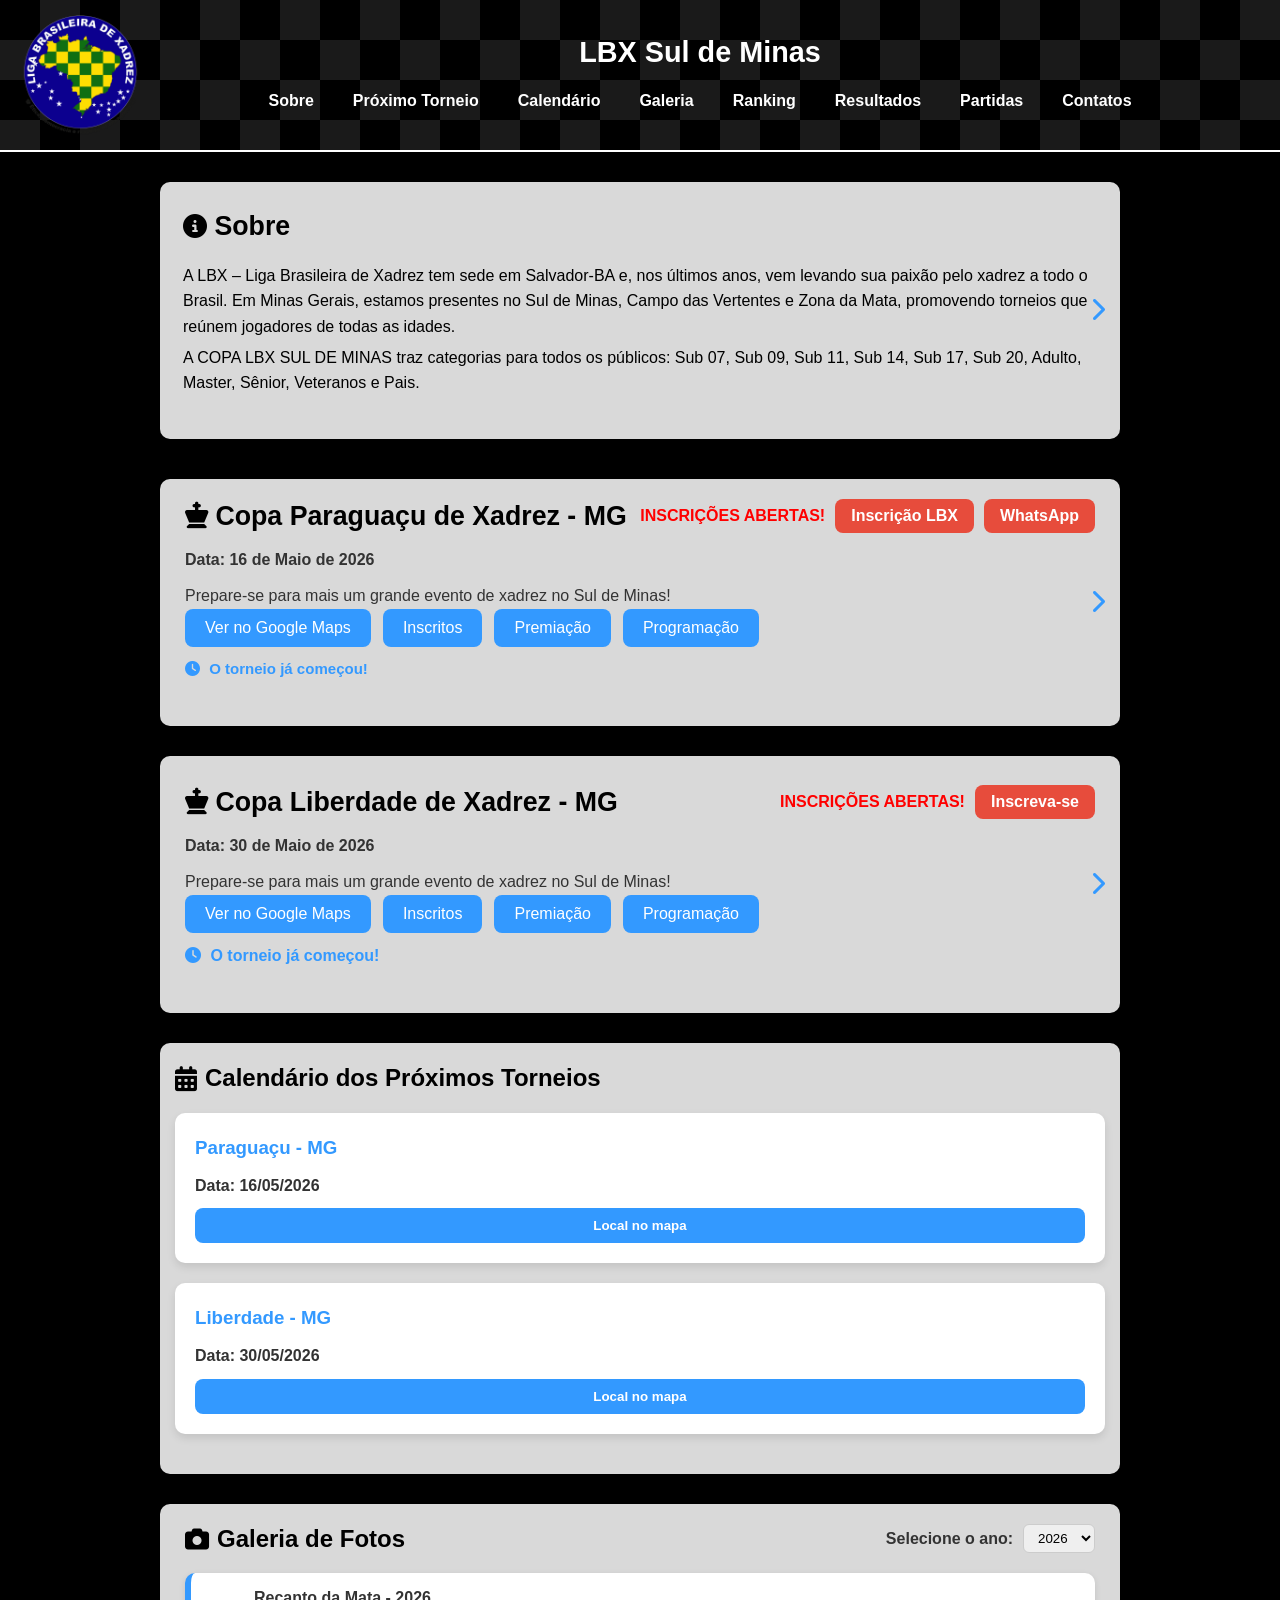
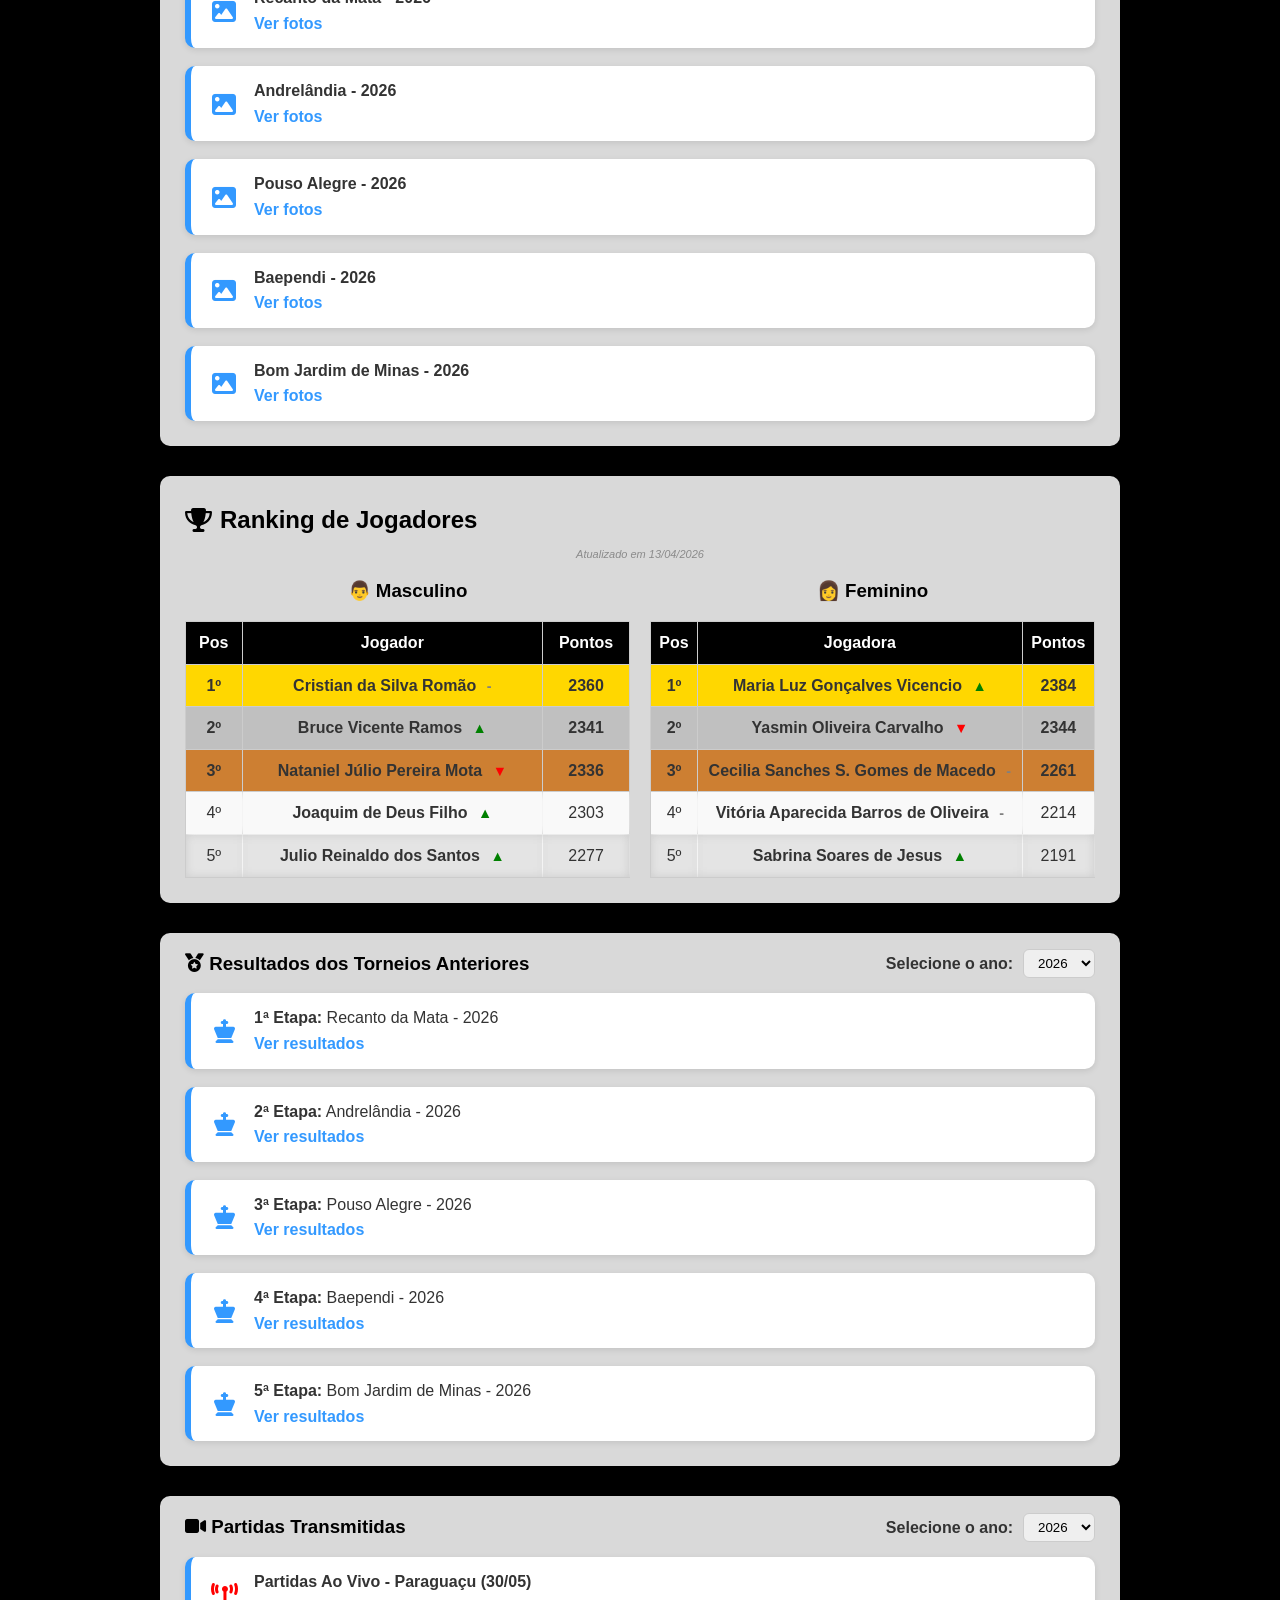
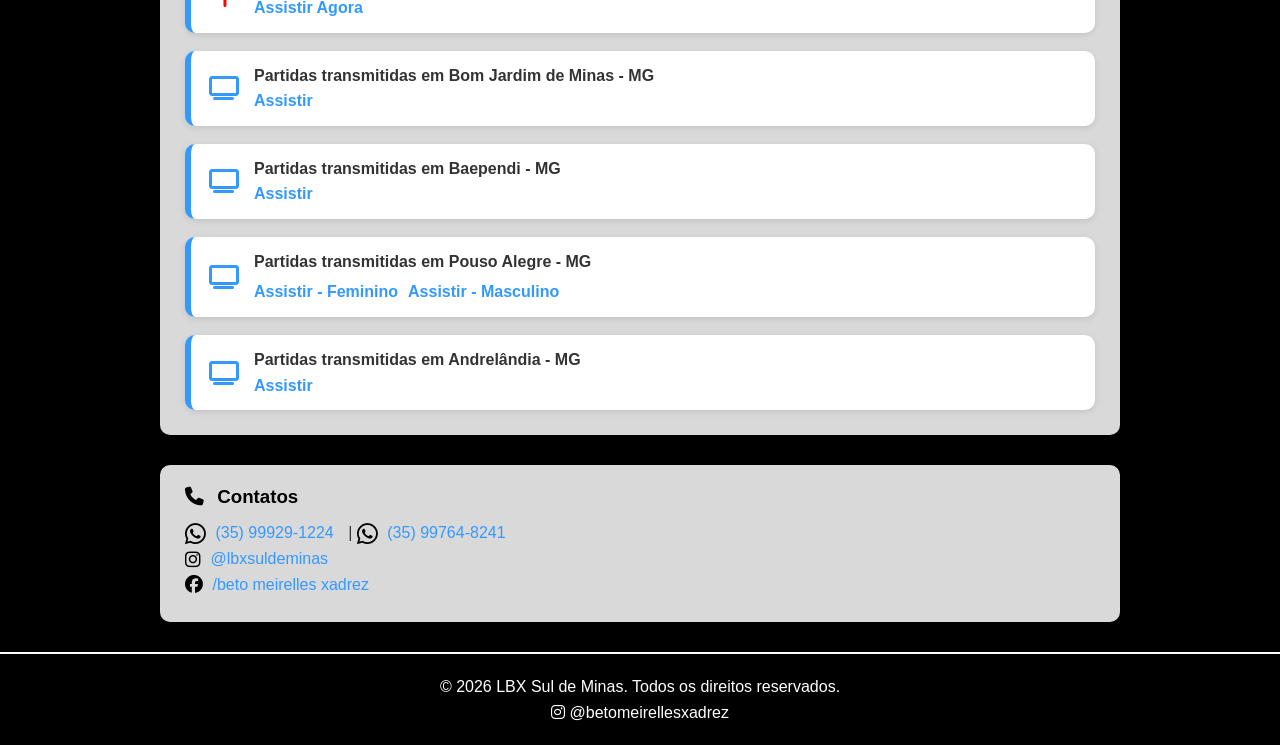
==== commit 799e4929: "Update index.html" ====
--- a/index.html
+++ b/index.html
@@ -723,21 +723,31 @@
   </div>
 </div>
 
-<!-- ==================== PRÓXIMO 1 (PARAGUAÇU) ==================== -->
 <div class="card" id="proximo-torneio">
   <div id="proximoTorneioConteudo">
     <div style="display:flex; flex-wrap: wrap; align-items:center; justify-content: space-between; gap:10px;">
+      
       <h2 style="margin:0; font-size:1.67rem;">
         <i class="fa-solid fa-chess-king"></i>
         Copa Paraguaçu de Xadrez - MG
       </h2>
 
       <div style="display:flex; align-items:center; gap:10px;">
+        
         <p style="color:red; font-weight:bold; margin:0;">INSCRIÇÕES ABERTAS!</p>
+
+        <!-- BOTÃO NOVO (FORMULÁRIO LBX) -->
+        <button class="inscreva-btn"
+          onclick="window.location.href='inscricao.html'">
+          Inscrição LBX
+        </button>
+
+        <!-- BOTÃO ANTIGO (WHATSAPP) -->
         <button class="inscreva-btn"
           onclick="window.open('https://wa.me/5535997648241?text=Oi,%20quero%20informações%20do%20torneio%20de%20Paraguaçu')">
-          Inscreva-se
+          WhatsApp
         </button>
+
       </div>
     </div>
 
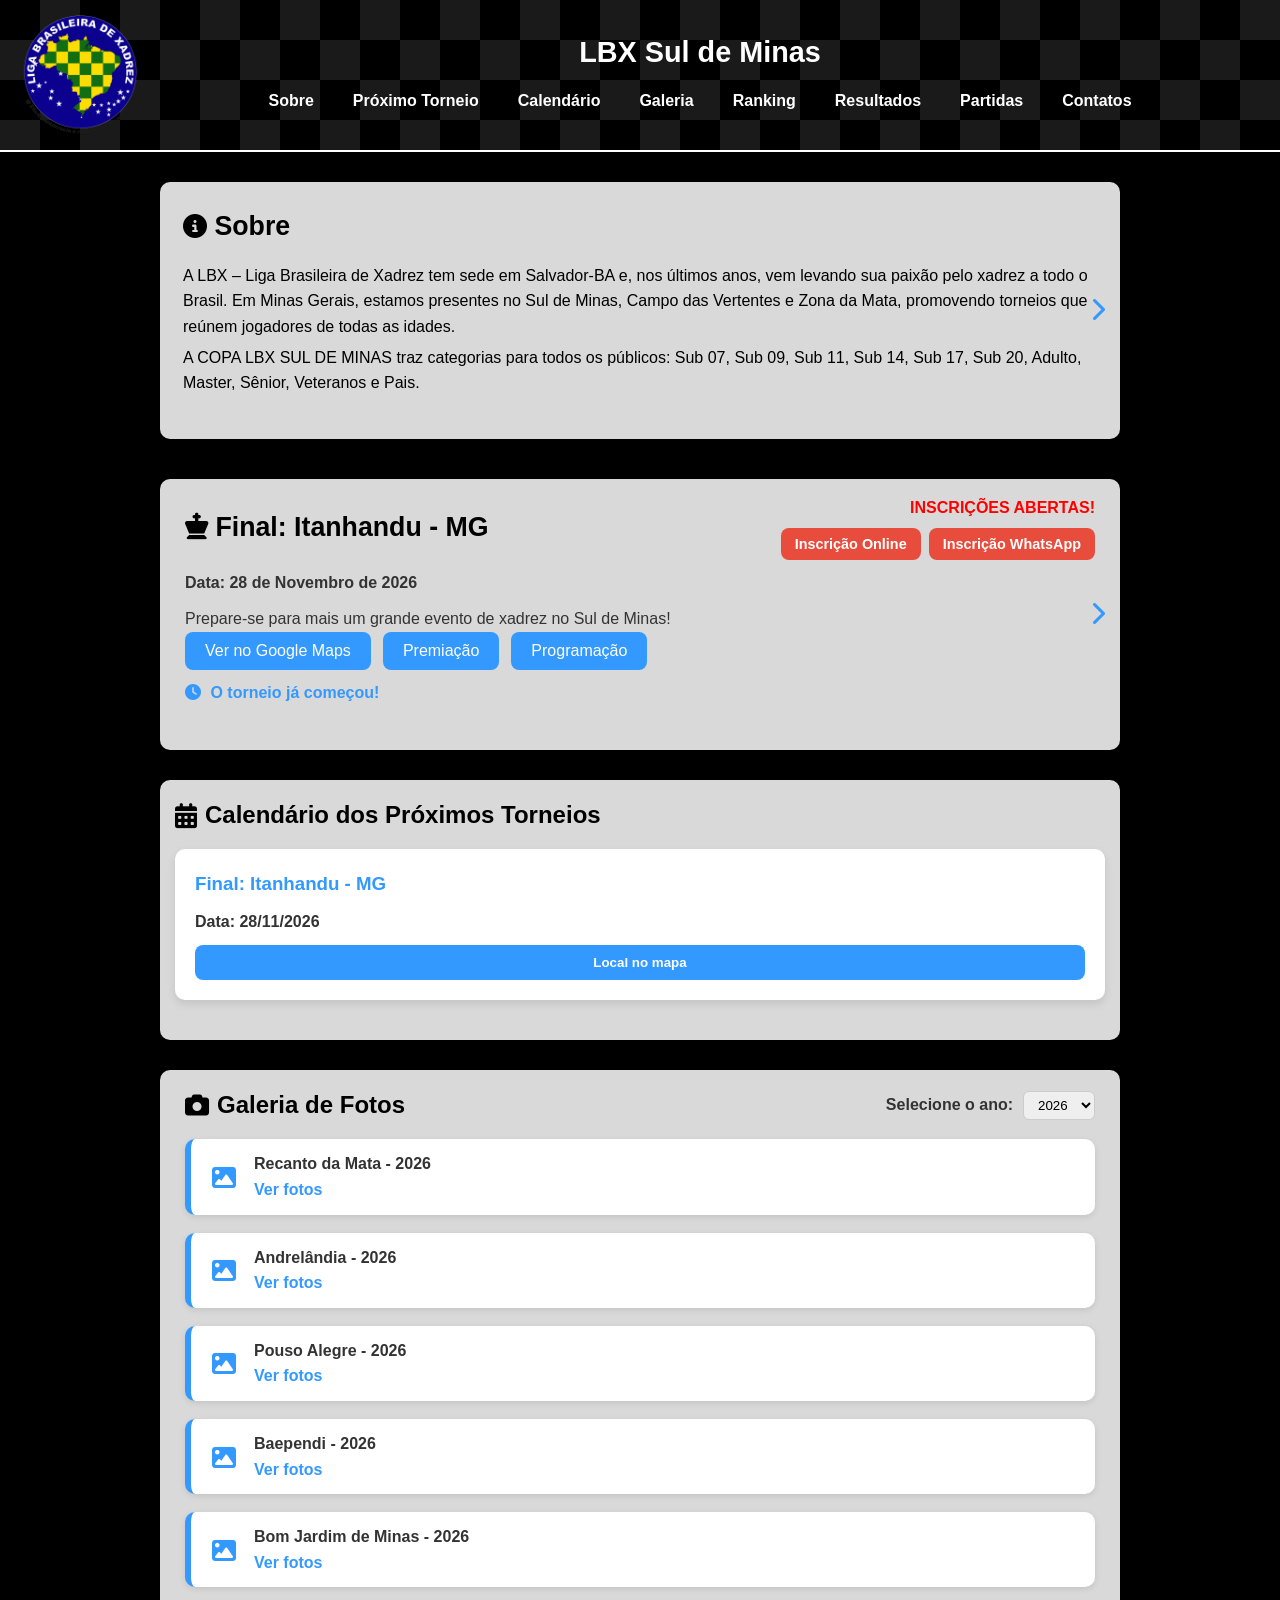
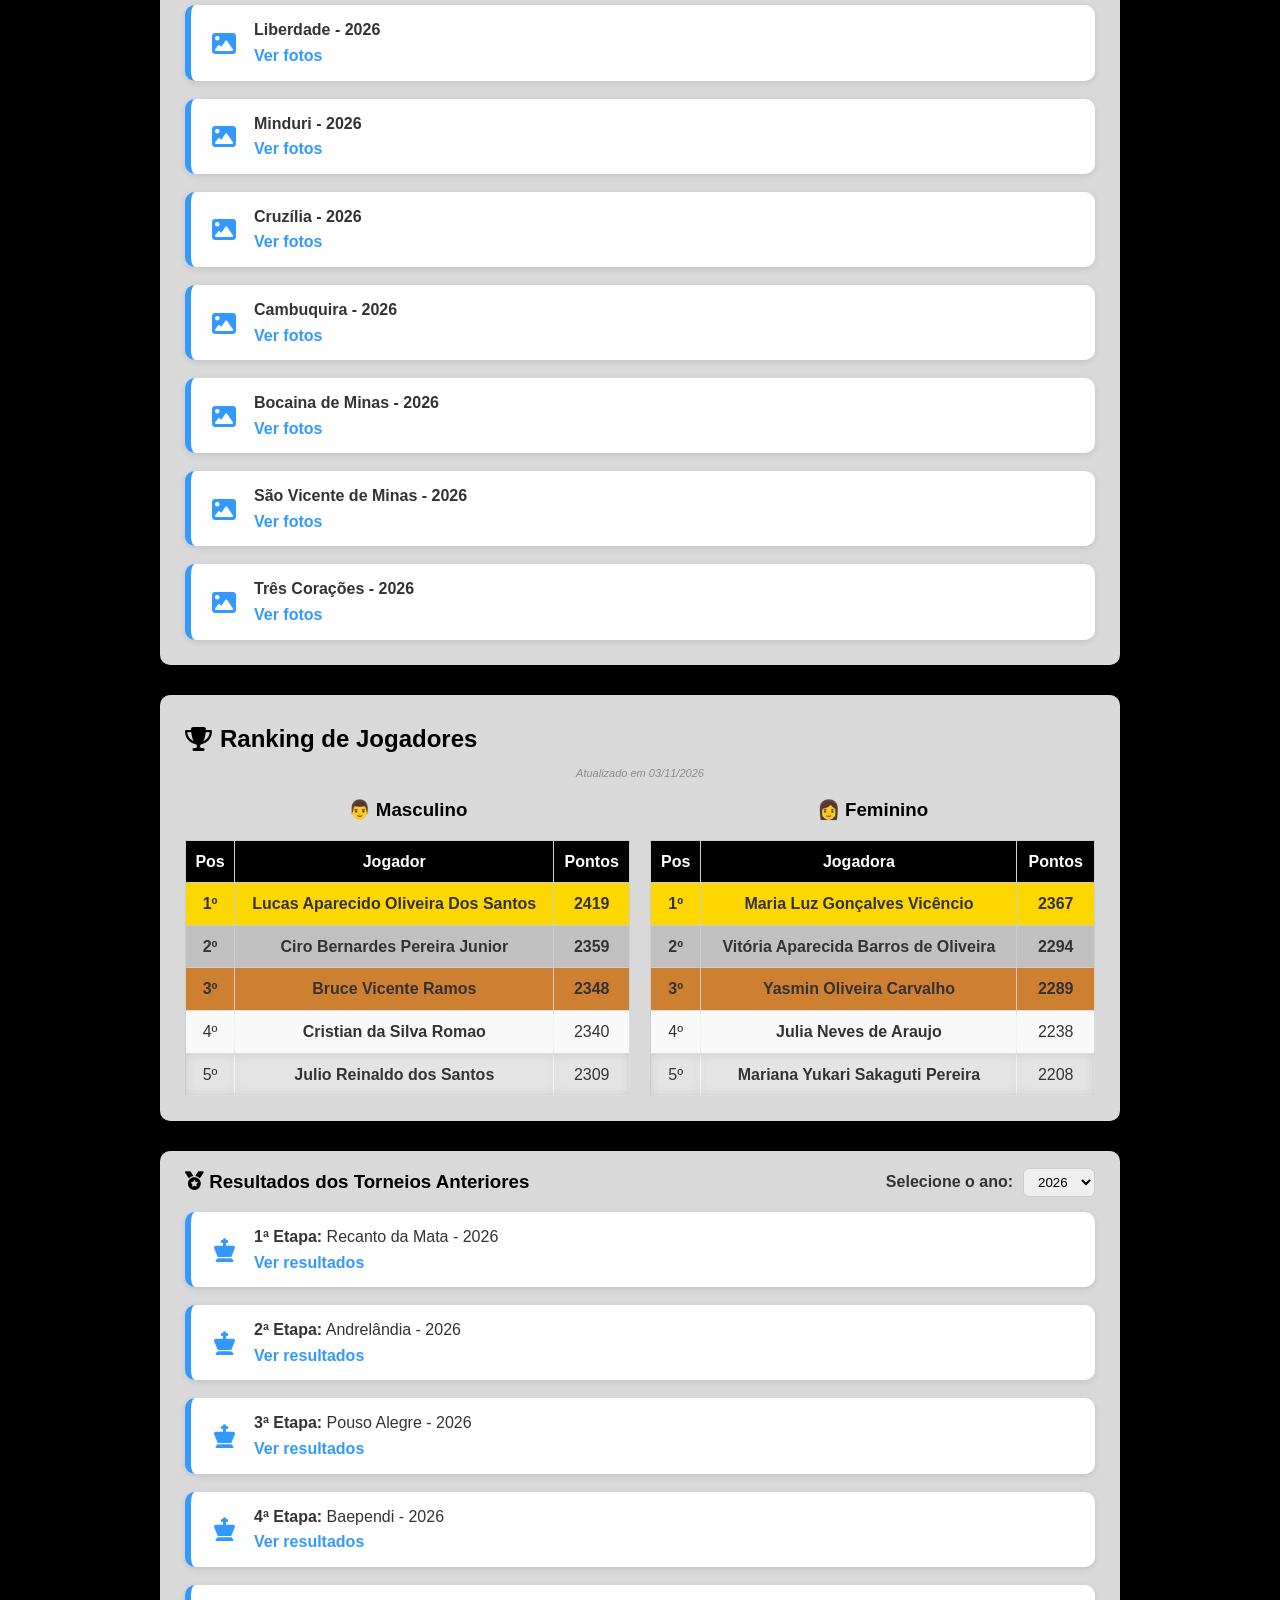
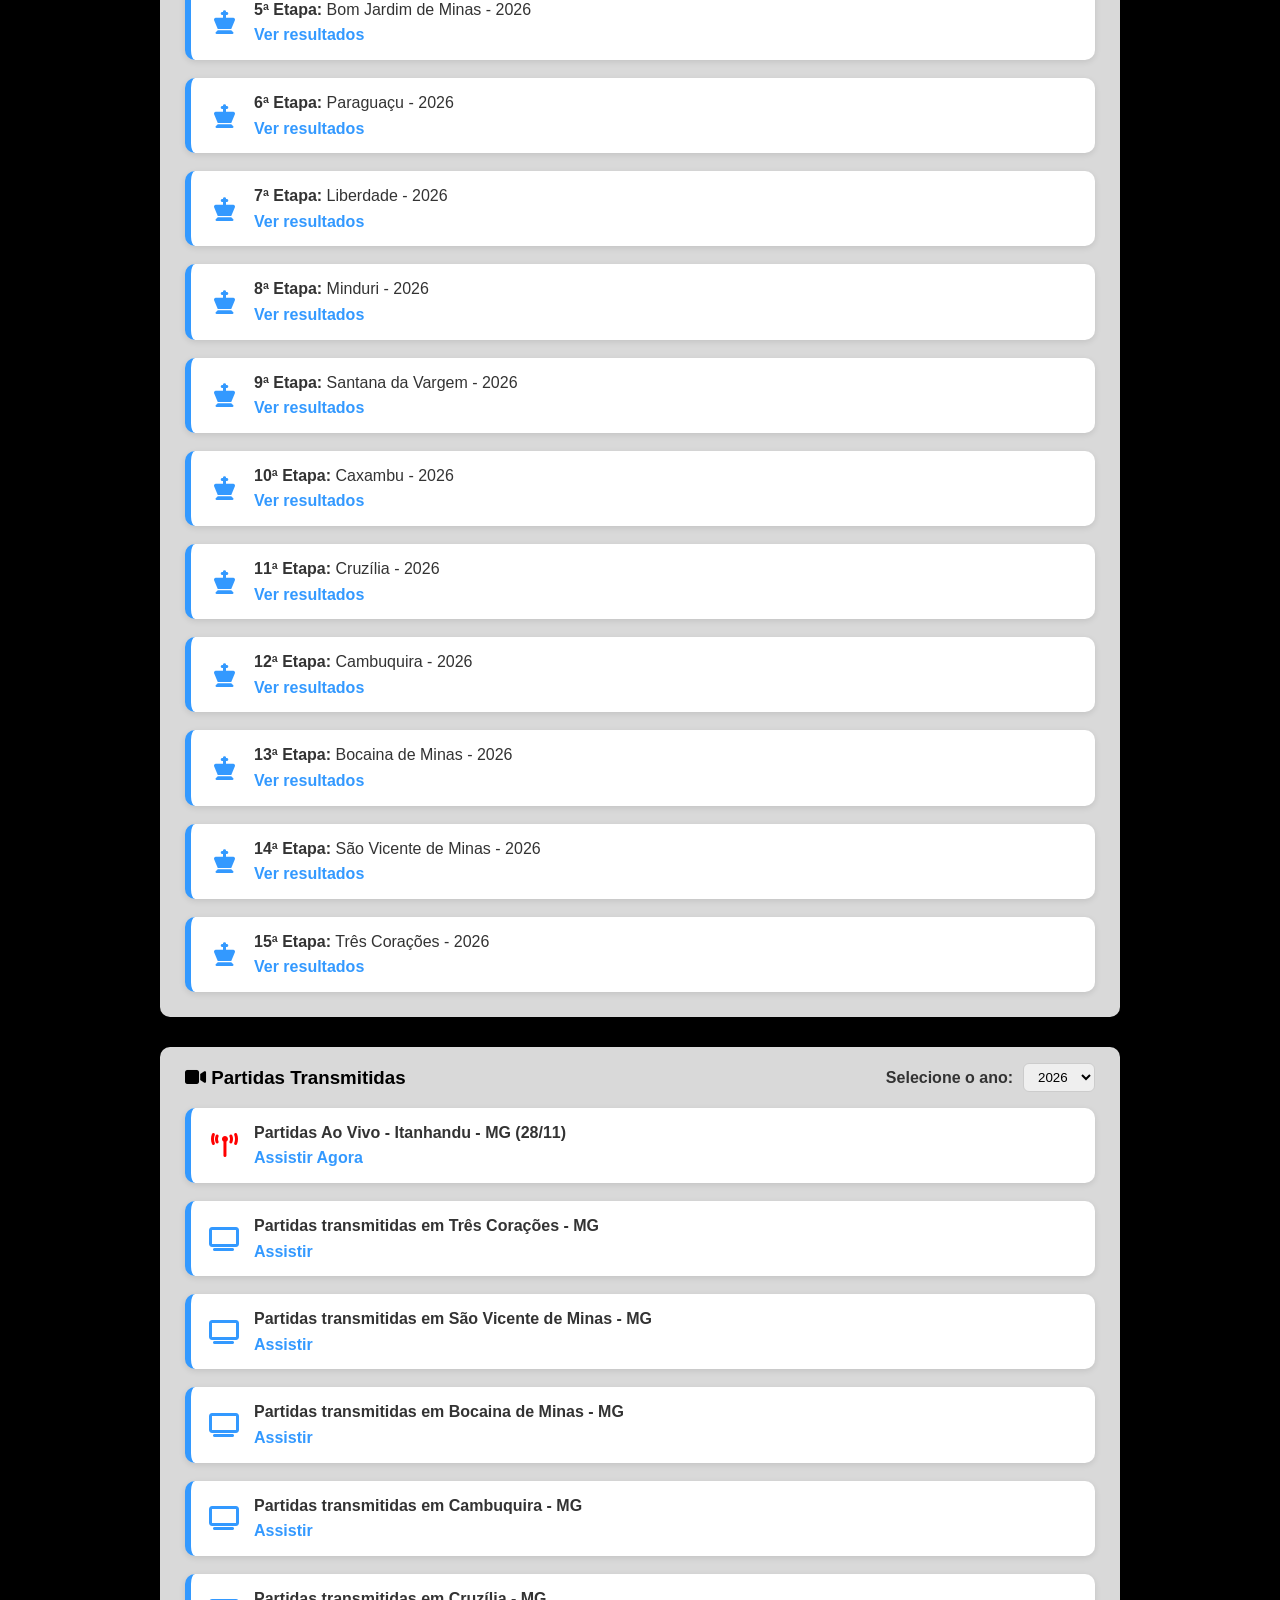
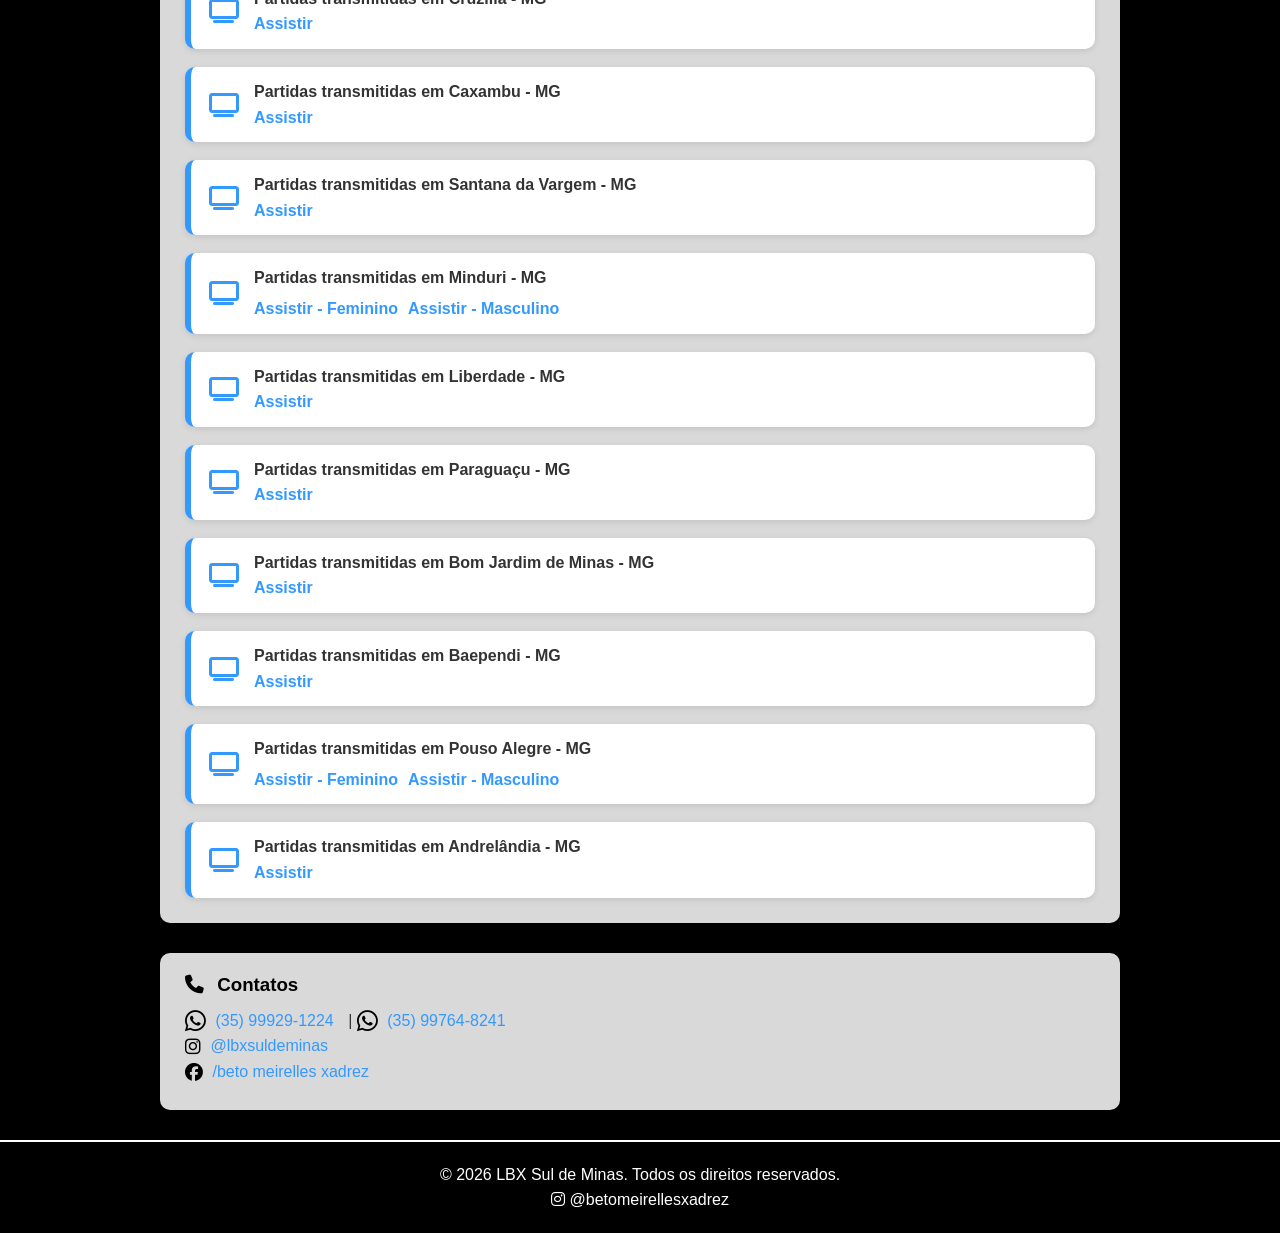
==== commit d67f98ea: "Update index.html" ====
--- a/index.html
+++ b/index.html
@@ -669,7 +669,7 @@
     <!-- Navegação -->
     <nav>
       <a href="#sobre">Sobre</a>
-      <a href="#proximo-torneio">Próximo Torneio</a>
+      <a href="#proximo-torneio2">Próximo Torneio</a>
       <a href="#calendario">Calendário</a>
       <a href="#galeria">Galeria</a>
       <a href="#ranking">Ranking</a>
@@ -723,48 +723,64 @@
   </div>
 </div>
 
+
+     <!-- ==================== PRÓXIMO 3 (SANTANA DA VARGEM) ==================== -->
 <div class="card" id="proximo-torneio">
   <div id="proximoTorneioConteudo">
+
     <div style="display:flex; flex-wrap: wrap; align-items:center; justify-content: space-between; gap:10px;">
       
       <h2 style="margin:0; font-size:1.67rem;">
         <i class="fa-solid fa-chess-king"></i>
-        Copa Paraguaçu de Xadrez - MG
+        Final: Itanhandu - MG
       </h2>
 
-      <div style="display:flex; align-items:center; gap:10px;">
+      <div style="
+        display:flex;
+        flex-direction:column;
+        align-items:flex-end;
+        gap:8px;
+      ">
         
-        <p style="color:red; font-weight:bold; margin:0;">INSCRIÇÕES ABERTAS!</p>
-
-        <!-- BOTÃO NOVO (FORMULÁRIO LBX) -->
-        <button class="inscreva-btn"
-          onclick="window.location.href='inscricao.html'">
-          Inscrição LBX
-        </button>
-
-        <!-- BOTÃO ANTIGO (WHATSAPP) -->
-        <button class="inscreva-btn"
-          onclick="window.open('https://wa.me/5535997648241?text=Oi,%20quero%20informações%20do%20torneio%20de%20Paraguaçu')">
-          WhatsApp
-        </button>
-
-      </div>
-    </div>
-
+        <p style="color:red; font-weight:bold; margin:0;">
+          INSCRIÇÕES ABERTAS!
+        </p>
+
+        <!-- BOTÕES -->
+        <div style="display:flex; gap:8px; flex-wrap:wrap; justify-content:flex-end;">
+          
+          <!-- BOTÃO INSCRIÇÃO ONLINE -->
+          <button class="inscreva-btn"
+            style="padding:8px 14px; font-size:0.9rem;"
+            onclick="window.location.href='inscricao.html'">
+            Inscrição Online
+          </button>
+
+        <!-- BOTÃO WHATSAPP -->
+<button class="inscreva-btn"
+  style="padding:8px 14px; font-size:0.9rem;"
+  onclick="window.open('https://wa.me/5535997648241?text=Oi%2C%20quero%20informa%C3%A7%C3%B5es%20do%20torneio%20de%20Itanhandu', '_blank')">
+  Inscrição WhatsApp
+</button>
+
+</div>
+
+</div>
+</div>
     <p style="margin:10px 0; font-weight:600;">
-      <strong>Data:</strong> 16 de Maio de 2026
+      <strong>Data:</strong> 28 de Novembro de 2026
     </p>
 
     <p>Prepare-se para mais um grande evento de xadrez no Sul de Minas!</p>
 
     <div style="display:flex; flex-wrap:wrap; gap:12px;">
-      <button class="map-btn" onclick="window.open('https://maps.app.goo.gl/RMrtrSGuNtr8pk6h8')">Ver no Google Maps</button>
-      <button class="map-btn" onclick="window.open('https://s3.chess-results.com/tnr1392784.aspx')">Inscritos</button>
-      <button class="map-btn" onclick="window.open('premiacao.html')">Premiação</button>
-      <button class="map-btn" onclick="window.open('programacao.html')">Programação</button>
-    </div>
-
-    <div id="countdown" style="color:#3399ff; font-weight:bold; margin-top:10px;"></div>
+      <button class="map-btn" onclick="window.open('https://maps.app.goo.gl/FHUYEotga2wZDnPy5')">Ver no Google Maps</button>
+    <!--  <button class="map-btn" onclick="window.open('https://s2.chess-results.com/tnr1513618.aspx?lan=10')">Inscritos</button> -->
+      <button class="map-btn" onclick="window.open('p1.html')">Premiação</button>
+      <button class="map-btn" onclick="window.open('p2.html')">Programação</button>
+    </div>
+
+    <div id="countdown2" style="color:#3399ff; font-weight:bold; margin-top:10px;"></div>
   </div>
 
   <div style="display:flex; justify-content:center; margin-top:20px;">
@@ -773,79 +789,23 @@
     </button>
   </div>
 
-  <div id="bannerTorneio" style="display:none; margin-top:10px;">
-    <img src="p.jpg" style="width:100%; border-radius:10px;">
+  <div id="bannerTorneio2" style="display:none; margin-top:10px;">
+    <img src=".jpg" style="width:100%; border-radius:10px;">
   </div>
 </div>
 
 
-<!-- ==================== PRÓXIMO 2 (LIBERDADE) ==================== -->
-<div class="card" id="proximo-torneio-2">
-  <div id="proximoTorneioConteudo2">
-    <div style="display:flex; flex-wrap: wrap; align-items:center; justify-content: space-between; gap:10px;">
-      <h2 style="color: var(--primary-color); margin:0; font-size:1.67rem;">
-        <i class="fa-solid fa-chess-king"></i>
-        Copa Liberdade de Xadrez - MG
-      </h2>
-
-      <div style="display:flex; align-items:center; gap:10px;">
-        <p style="color:red; font-weight:bold; margin:0;">INSCRIÇÕES ABERTAS!</p>
-        <button class="inscreva-btn"
-          onclick="window.open('https://wa.me/5535997648241?text=Oi,%20quero%20informações%20do%20torneio%20de%20Liberdade')">
-          Inscreva-se
-        </button>
-      </div>
-    </div>
-
-    <p style="margin:10px 0; font-weight:600;">
-      <strong>Data:</strong> 30 de Maio de 2026
-    </p>
-
-    <p>Prepare-se para mais um grande evento de xadrez no Sul de Minas!</p>
-
-    <div style="display:flex; flex-wrap:wrap; gap:12px;">
-      <button class="map-btn" onclick="window.open('https://maps.app.goo.gl/SFtGbcMdpz1bmf9g8')">Ver no Google Maps</button>
-      <button class="map-btn" onclick="window.open('https://s2.chess-results.com/tnr1371822.aspx?lan=10')">Inscritos</button>
-  <!-- <button class="map-btn" onclick="window.open('')">Blocos</button> -->
-      <button class="map-btn" onclick="window.open('premiacao.html')">Premiação</button>
-      <button class="map-btn" onclick="window.open('programacao.html')">Programação</button>
-    </div>
-
-    <div id="countdown2" style="color:#3399ff; font-weight:bold; margin-top:10px;"></div>
-  </div>
-
-  <div style="display:flex; justify-content:center; margin-top:20px;">
-    <button id="toggleBanner2" class="toggle-seta">
-      <i class="fas fa-chevron-right"></i>
-    </button>
-  </div>
-
-  <div id="bannerTorneio2" style="display:none; margin-top:10px;">
-    <img src="l.jpg" style="width:100%; border-radius:10px;">
-  </div>
-</div>
-
-<!-- Calendário de Próximos Torneios -->
+    <!-- Calendário de Próximos Torneios -->
 <div class="card" id="calendario">
   <h2 style="color: var(--primary-color); margin:0 0 15px 0; font-size:1.5rem; display:flex; align-items:center; gap:8px;">
     <i class="fas fa-calendar-alt" style="font-size:1.57rem;"></i>
     Calendário dos Próximos Torneios
   </h2>
-  
-  <div class="calendar">
-
-    <div class="calendar-item">
-      <h3>Paraguaçu - MG</h3>
-      <p>Data: 16/05/2026</p>
-      <button onclick="window.open('https://maps.app.goo.gl/RMrtrSGuNtr8pk6h8')">
-        Local no mapa
-      </button>
-    </div>
-
-    <div class="calendar-item">
-      <h3>Liberdade - MG</h3>
-      <p>Data: 30/05/2026</p>
-      <button onclick="window.open('https://maps.app.goo.gl/SFtGbcMdpz1bmf9g8')">
+ 
+  <div class="calendar-item">
+      <h3>Final: Itanhandu - MG</h3>
+      <p>Data: 28/11/2026</p>
+      <button onclick="window.open('https://maps.app.goo.gl/FHUYEotga2wZDnPy5')">
         Local no mapa
       </button>
     </div>
@@ -913,8 +873,63 @@
         <a href="https://drive.google.com/drive/folders/12KiQoM6yacNVuReDRP77oVmkXsOMy_PL?usp=drive_link" target="_blank">Ver fotos</a>
       </div>
     </div> 
+
+    <div class="result-item" data-year="2026">
+      <i class="fas fa-image"></i>
+      <div>
+        <strong>Liberdade - 2026</strong><br />
+        <a href="https://drive.google.com/drive/folders/1pSrkooaZh56CUzBgWEDth-F4M6rjvsIW?usp=drive_link" target="_blank">Ver fotos</a>
+      </div>
+    </div> 
+
+    <div class="result-item" data-year="2026">
+      <i class="fas fa-image"></i>
+      <div>
+        <strong>Minduri - 2026</strong><br />
+        <a href="https://drive.google.com/drive/folders/1sgm-3BmDiDOEK1O9Qn2Gm4Egv9igka7l?usp=drive_link" target="_blank">Ver fotos</a>
+      </div>
+    </div> 
+
+    <div class="result-item" data-year="2026">
+      <i class="fas fa-image"></i>
+      <div>
+        <strong>Cruzília - 2026</strong><br />
+        <a href="https://drive.google.com/drive/folders/1uCGHZ8PhR3PRgxtTQ1NpHoaRAIj_kE54?usp=drive_link" target="_blank">Ver fotos</a>
+      </div>
+    </div> 
+
+    <div class="result-item" data-year="2026">
+      <i class="fas fa-image"></i>
+      <div>
+        <strong>Cambuquira - 2026</strong><br />
+        <a href="https://drive.google.com/drive/folders/1U-1taOHYBb7Pl7lV2JrG5ItcctuIE7w1?usp=drive_link"_blank">Ver fotos</a>
+      </div>
+    </div> 
+
+     <div class="result-item" data-year="2026">
+      <i class="fas fa-image"></i>
+      <div>
+        <strong>Bocaina de Minas - 2026</strong><br />
+        <a href="https://drive.google.com/drive/folders/1cLsDph3J9RKBAiK4zxrXsVHWjZw3S_Q4?usp=drive_link">Ver fotos</a>
+      </div>
+    </div>
+
+    <div class="result-item" data-year="2026">
+      <i class="fas fa-image"></i>
+      <div>
+        <strong>São Vicente de Minas - 2026</strong><br />
+        <a href="https://drive.google.com/drive/folders/1oiMebq6B8Nx_UGFHNsgqCREaIOSkGNY4?usp=drive_link">Ver fotos</a>
+      </div>
+    </div>
+
+    <div class="result-item" data-year="2026">
+      <i class="fas fa-image"></i>
+      <div>
+        <strong>Três Corações - 2026</strong><br />
+        <a href="https://drive.google.com/drive/folders/1tkZdZNwpq8vp3LSN6KfibmA7os0bu7S3?usp=drive_link">Ver fotos</a>
+      </div>
+    </div>
     
-
     <!-- Galeria 2025 -->
     <div class="result-item" data-year="2025">
       <i class="fas fa-image"></i>
@@ -1007,7 +1022,7 @@
     Ranking de Jogadores
   </h2>
 
-  <p class="ranking-legenda">Atualizado em 13/04/2026</p>
+  <p class="ranking-legenda">Atualizado em 03/11/2026</p>
 
   
   <div id="rankingConteudo" style="display:flex; flex-wrap:wrap; gap:20px; justify-content:center;">
@@ -1024,34 +1039,38 @@
       </tr>
     </thead>
     <tbody>
-      <tr class="ouro">  
+      <tr class="ouro">
         <td>1º</td>
-        <td><a href="https://lbx.org.br/atleta/?ID=311158" target="_blank">Cristian da Silva Romão</a> <span class="evolucao same">-</span></td>
-        <td>2360</td>
+        <td><a href="https://lbx.org.br/atleta/?ID=617765" target="_blank">Lucas Aparecido Oliveira Dos Santos</a></td>
+        <td>2419</td>
       </tr>
+
       <tr class="prata">
         <td>2º</td>
-        <td><a href="https://lbx.org.br/atleta/?ID=311996" target="_blank">Bruce Vicente Ramos</a> <span class="evolucao up">▲</span></td>
-        <td>2341</td>    
+        <td><a href="https://lbx.org.br/atleta/?ID=311309" target="_blank">Ciro Bernardes Pereira Junior</a></td>
+        <td>2359</td> 
       </tr>
+
       <tr class="bronze">
         <td>3º</td>
-        <td><a href="https://lbx.org.br/atleta/?ID=311883" target="_blank">Nataniel Júlio Pereira Mota</a> <span class="evolucao down">▼</span></td>
-        <td>2336</td>
+        <td><a href="https://lbx.org.br/atleta/?ID=311996" target="_blank">Bruce Vicente Ramos</a></td>
+        <td>2348</td>
       </tr>
+
       <tr class="quarto">
         <td>4º</td>
-        <td><a href="https://lbx.org.br/atleta/?ID=351759" target="_blank">Joaquim de Deus Filho</a> <span class="evolucao up">▲</span></td>
-        <td>2303</td>
+        <td><a href="https://lbx.org.br/atleta/?ID=311158" target="_blank">Cristian da Silva Romao</a></td>
+        <td>2340</td> 
       </tr>
-      <tr class="quinto">   
+
+      <tr class="quinto">
         <td>5º</td>
-        <td><a href="https://lbx.org.br/atleta/?ID=312066" target="_blank">Julio Reinaldo dos Santos</a> <span class="evolucao up">▲</span></td>
-        <td>2277</td>
+        <td><a href="https://lbx.org.br/atleta?ID=312066" target="_blank">Julio Reinaldo dos Santos</a></td>
+        <td>2309</td>
       </tr>
     </tbody>
   </table>
-</div>  
+</div>
     
 <!-- Ranking Feminino -->
 <div class="rankingTabela" style="flex:1; min-width:250px;">
@@ -1067,34 +1086,34 @@
     <tbody>
       <tr class="ouro">
         <td>1º</td>
-        <td><a href="https://lbx.org.br/atleta/?ID=603138" target="_blank">Maria Luz Gonçalves Vicencio</a> <span class="evolucao up">▲</span></td>
-        <td>2384</td>  
+        <td><a href="https://lbx.org.br/atleta/?ID=603138" target="_blank">Maria Luz Gonçalves Vicêncio</a></td>
+        <td>2367</td>
       </tr>
       <tr class="prata">
         <td>2º</td>
-        <td><a href="https://lbx.org.br/atleta/?ID=312574" target="_blank">Yasmin Oliveira Carvalho</a> <span class="evolucao down">▼</span></td>
-        <td>2344</td>
+        <td><a href="https://lbx.org.br/atleta/?ID=312834" target="_blank">Vitória Aparecida Barros de Oliveira</a></td>
+        <td>2294</td>
       </tr>
       <tr class="bronze">
         <td>3º</td>
-        <td><a href="https://lbx.org.br/atleta/?ID=602669" target="_blank">Cecilia Sanches S. Gomes de Macedo</a> <span class="evolucao same">-</span></td>
-        <td>2261</td>  
+        <td><a href="https://lbx.org.br/atleta/?ID=312574" target="_blank">Yasmin Oliveira Carvalho</a></td>
+        <td>2289</td> 
       </tr>
       <tr class="quarto">
         <td>4º</td>
-        <td><a href="https://lbx.org.br/atleta/?ID=312834" target="_blank">Vitória Aparecida Barros de Oliveira</a> <span class="evolucao same">-</span></td>
-        <td>2214</td>
+        <td><a href="https://lbx.org.br/atleta/?ID=606265" target="_blank">Julia Neves de Araujo</a></td>
+        <td>2238</td>
       </tr>
-      <tr class="quinto"> 
+      <tr class="quinto">
         <td>5º</td>
-        <td><a href="https://lbx.org.br/atleta/?ID=312178" target="_blank">Sabrina Soares de Jesus</a> <span class="evolucao up">▲</span></td>
-        <td>2191</td>
+        <td><a href="https://lbx.org.br/atleta?ID=316099" target="_blank">Mariana Yukari Sakaguti Pereira</a></td>
+        <td>2208</td>
       </tr>
     </tbody>
   </table>
 </div>
 
-  </div>
+</div>
 </div>
     
 <!-- ==================== Resultados dos torneios ==================== -->
@@ -1160,8 +1179,97 @@
         <a href="https://s1.chess-results.com/tnr1401027.aspx?lan=10&art=0&fed=BRA&SNode=S0" target="_blank">Ver resultados</a>
       </div>
     </div>
-    
-
+
+    <div class="result-item" data-year="2026">
+      <i class="fas fa-chess-king"></i>
+      <div>
+        <strong>6ª Etapa:</strong> Paraguaçu - 2026
+        <br />
+        <a href="https://s3.chess-results.com/tnr1415747.aspx?lan=10&art=0&SNode=S0" target="_blank">Ver resultados</a>
+      </div>
+    </div>
+
+    <div class="result-item" data-year="2026">
+      <i class="fas fa-chess-king"></i>
+      <div>
+        <strong>7ª Etapa:</strong> Liberdade - 2026
+        <br />
+        <a href="https://s1.chess-results.com/tnr1426371.aspx?lan=10&art=0&SNode=S0">Ver resultados</a>
+      </div>
+    </div>
+
+    <div class="result-item" data-year="2026">
+      <i class="fas fa-chess-king"></i>
+      <div>
+        <strong>8ª Etapa:</strong> Minduri - 2026
+        <br />
+        <a href="https://s2.chess-results.com/tnr1441803.aspx?lan=10&art=0&SNode=S0">Ver resultados</a>
+      </div>
+    </div>
+
+    <div class="result-item" data-year="2026">
+      <i class="fas fa-chess-king"></i>
+      <div>
+        <strong>9ª Etapa:</strong> Santana da Vargem - 2026
+        <br />
+        <a href="https://s2.chess-results.com/tnr1445294.aspx?lan=10&art=0&SNode=S0">Ver resultados</a>
+      </div>
+    </div>
+
+    <div class="result-item" data-year="2026">
+      <i class="fas fa-chess-king"></i>
+      <div>
+        <strong>10ª Etapa:</strong> Caxambu - 2026
+        <br />
+        <a href="https://s1.chess-results.com/tnr1471128.aspx?lan=10&art=0&SNode=S0">Ver resultados</a>
+      </div>
+    </div>
+
+    <div class="result-item" data-year="2026">
+      <i class="fas fa-chess-king"></i>
+      <div>
+        <strong>11ª Etapa:</strong> Cruzília - 2026
+        <br />
+        <a href="https://s2.chess-results.com/tnr1480166.aspx?lan=10&art=0&SNode=S0">Ver resultados</a>
+      </div>
+    </div>
+
+     <div class="result-item" data-year="2026">
+      <i class="fas fa-chess-king"></i>
+      <div>
+        <strong>12ª Etapa:</strong> Cambuquira - 2026
+        <br />
+        <a href="https://s2.chess-results.com/tnr1499758.aspx?lan=10&art=0&SNode=S0">Ver resultados</a>
+      </div>
+    </div>
+
+    <div class="result-item" data-year="2026">
+      <i class="fas fa-chess-king"></i>
+      <div>
+        <strong>13ª Etapa:</strong> Bocaina de Minas - 2026
+        <br />
+        <a href="https://s1.chess-results.com/tnr1504281.aspx?lan=10&art=0&SNode=S0">Ver resultados</a>
+      </div>
+    </div>
+
+    <div class="result-item" data-year="2026">
+      <i class="fas fa-chess-king"></i>
+      <div>
+        <strong>14ª Etapa:</strong> São Vicente de Minas - 2026
+        <br />
+        <a href="https://s1.chess-results.com/tnr1531378.aspx?lan=10">Ver resultados</a>
+      </div>
+    </div>
+
+    <div class="result-item" data-year="2026">
+      <i class="fas fa-chess-king"></i>
+      <div>
+        <strong>15ª Etapa:</strong> Três Corações - 2026
+        <br />
+        <a href="https://s2.chess-results.com/tnr1535202.aspx?lan=10&art=0&SNode=S0">Ver resultados</a>
+      </div>
+    </div>
+       
     <!-- Resultados 2025 -->
     <div class="result-item" data-year="2025">
       <i class="fas fa-chess-king"></i>
@@ -1435,10 +1543,127 @@
     <div class="result-item ano-2026 destaque-ao-vivo">
       <i class="fas fa-broadcast-tower" style="color: red;"></i>
       <div>
-        <strong> Partidas Ao Vivo - Paraguaçu (30/05)</strong>
+        <strong> Partidas Ao Vivo - Itanhandu - MG (28/11)</strong>
+        <br />
+        <a href="https://media.idchess.com/en/tournaments/uqfEdJ/final-copa-lbx-sul-de-minas---itanhandu---mg" target="_blank">
+          Assistir Agora
+        </a>
+      </div>
+    </div>
+
+    <div class="result-item ano-2026">
+      <i class="fas fa-tv"></i>
+      <div>
+        <strong> Partidas transmitidas em Três Corações - MG</strong>
+        <br />
+        <a href="https://media.idchess.com/en/tournaments/8AfbcJ/copa-lbx-sul-de-minas---trs-coraes---mg" target="_blank">
+          Assistir 
+        </a>
+      </div>
+    </div>
+
+    <div class="result-item ano-2026">
+      <i class="fas fa-tv"></i>
+      <div>
+        <strong> Partidas transmitidas em São Vicente de Minas - MG</strong>
+        <br />
+        <a href="https://media.idchess.com/en/tournaments/V8f6VJ/copa-lbx-sul-de-minas---so-vicente-de-minas---mg"_blank">
+          Assistir 
+        </a>
+      </div>
+    </div>
+
+    <div class="result-item ano-2026">
+      <i class="fas fa-tv"></i>
+      <div>
+        <strong> Partidas transmitidas em Bocaina de Minas - MG</strong>
+        <br />
+        <a href="https://media.idchess.com/en/tournaments/XKffVJ/copa-lbx---final--copa-bocaina-de-minas-mg" target="_blank">
+          Assistir 
+        </a>
+      </div>
+    </div>
+
+    <div class="result-item ano-2026">
+      <i class="fas fa-tv"></i>
+      <div>
+        <strong> Partidas transmitidas em Cambuquira - MG</strong>
+        <br />
+        <a href="https://media.idchess.com/en/tournaments/jFf0TJ/2026-copa-lbx-sul-de-minas---cambuquira" target="_blank">
+          Assistir 
+        </a>
+      </div>
+    </div>
+
+    <div class="result-item ano-2026">
+      <i class="fas fa-tv"></i>
+      <div>
+        <strong> Partidas transmitidas em Cruzília - MG</strong>
+        <br />
+        <a href="https://lichess.org/study/9043d0ZQ/GkgvNe2U" target="_blank">
+          Assistir 
+        </a>
+      </div>
+    </div>
+
+    <div class="result-item ano-2026">
+      <i class="fas fa-tv"></i>
+      <div>
+        <strong> Partidas transmitidas em Caxambu - MG</strong>
+        <br />
+        <a href="https://media.idchess.com/en/tournaments/rQf1MJ/copa-lbx-sul-de-minas---caxambu-mg-" target="_blank">
+          Assistir 
+        </a>
+      </div>
+    </div>
+
+    <div class="result-item ano-2026">
+      <i class="fas fa-tv"></i>
+      <div>
+        <strong> Partidas transmitidas em Santana da Vargem - MG</strong>
+        <br />
+        <a href="https://media.idchess.com/ru/tournaments/bQfQFJ/copa-lbx-sul-de-minas---santana-da-vargem-2026" target="_blank">
+          Assistir 
+        </a>
+      </div>
+    </div>
+
+     <div class="result-item ano-2026">
+  <i class="fas fa-tv"></i>
+  <div>
+    <strong>Partidas transmitidas em Minduri - MG</strong>
+    
+    <div style="display:flex; gap:10px; flex-wrap:wrap; margin-top:5px;">
+      <a href="https://media.idchess.com/ru/tournaments/8bfGEJ/copa-lbx-sul-de-minas---minduri-2026" target="_blank">
+        Assistir - Feminino
+      </a>
+      
+      <a href="https://lichess.org/study/u1spridf/V73mIr6g">
+        Assistir - Masculino 
+      </a>
+    </div>
+
+      </div>
+</div>
+
+    <div class="result-item ano-2026">
+      <i class="fas fa-tv"></i>
+      <div>
+        <strong> Partidas transmitidas em Liberdade - MG</strong>
+        <br />
+        <a href="https://media.idchess.com/en/tournaments/npfO7I/copa-lbx-sul-de-minas---liberdade-2026" target="_blank">
+          Assistir 
+        </a>
+      </div>
+    </div>
+
+    <div class="result-item ano-2026">
+      <i class="fas fa-tv"></i>
+      <div>
+        <strong> Partidas transmitidas em Paraguaçu - MG</strong>
         <br />
         <a href="https://media.idchess.com/en/tournaments/VafW2I/copa-lbx-sul-de-minas---paraguau-2026" target="_blank">
-          Assistir Agora
+          Assistir 
         </a>
       </div>
     </div>
@@ -1601,7 +1826,7 @@
   <script>
 // ===== Contagem regressiva Torneio 1 =====
 const countdownElement = document.getElementById('countdown');
-const nextTournamentDate = new Date('2026-05-16T00:00:00');
+const nextTournamentDate = new Date('2026-10-31T00:00:00');
 
 function updateCountdown() {
   if (!countdownElement) return;
@@ -1627,7 +1852,7 @@
 
 // ===== Contagem regressiva Torneio 2 =====
 const countdownElement2 = document.getElementById('countdown2');
-const nextTournamentDate2 = new Date('2026-05-30T00:00:00');
+const nextTournamentDate2 = new Date('2026-11-28T00:00:00');
 
 function updateCountdown2() {
   if (!countdownElement2) return;
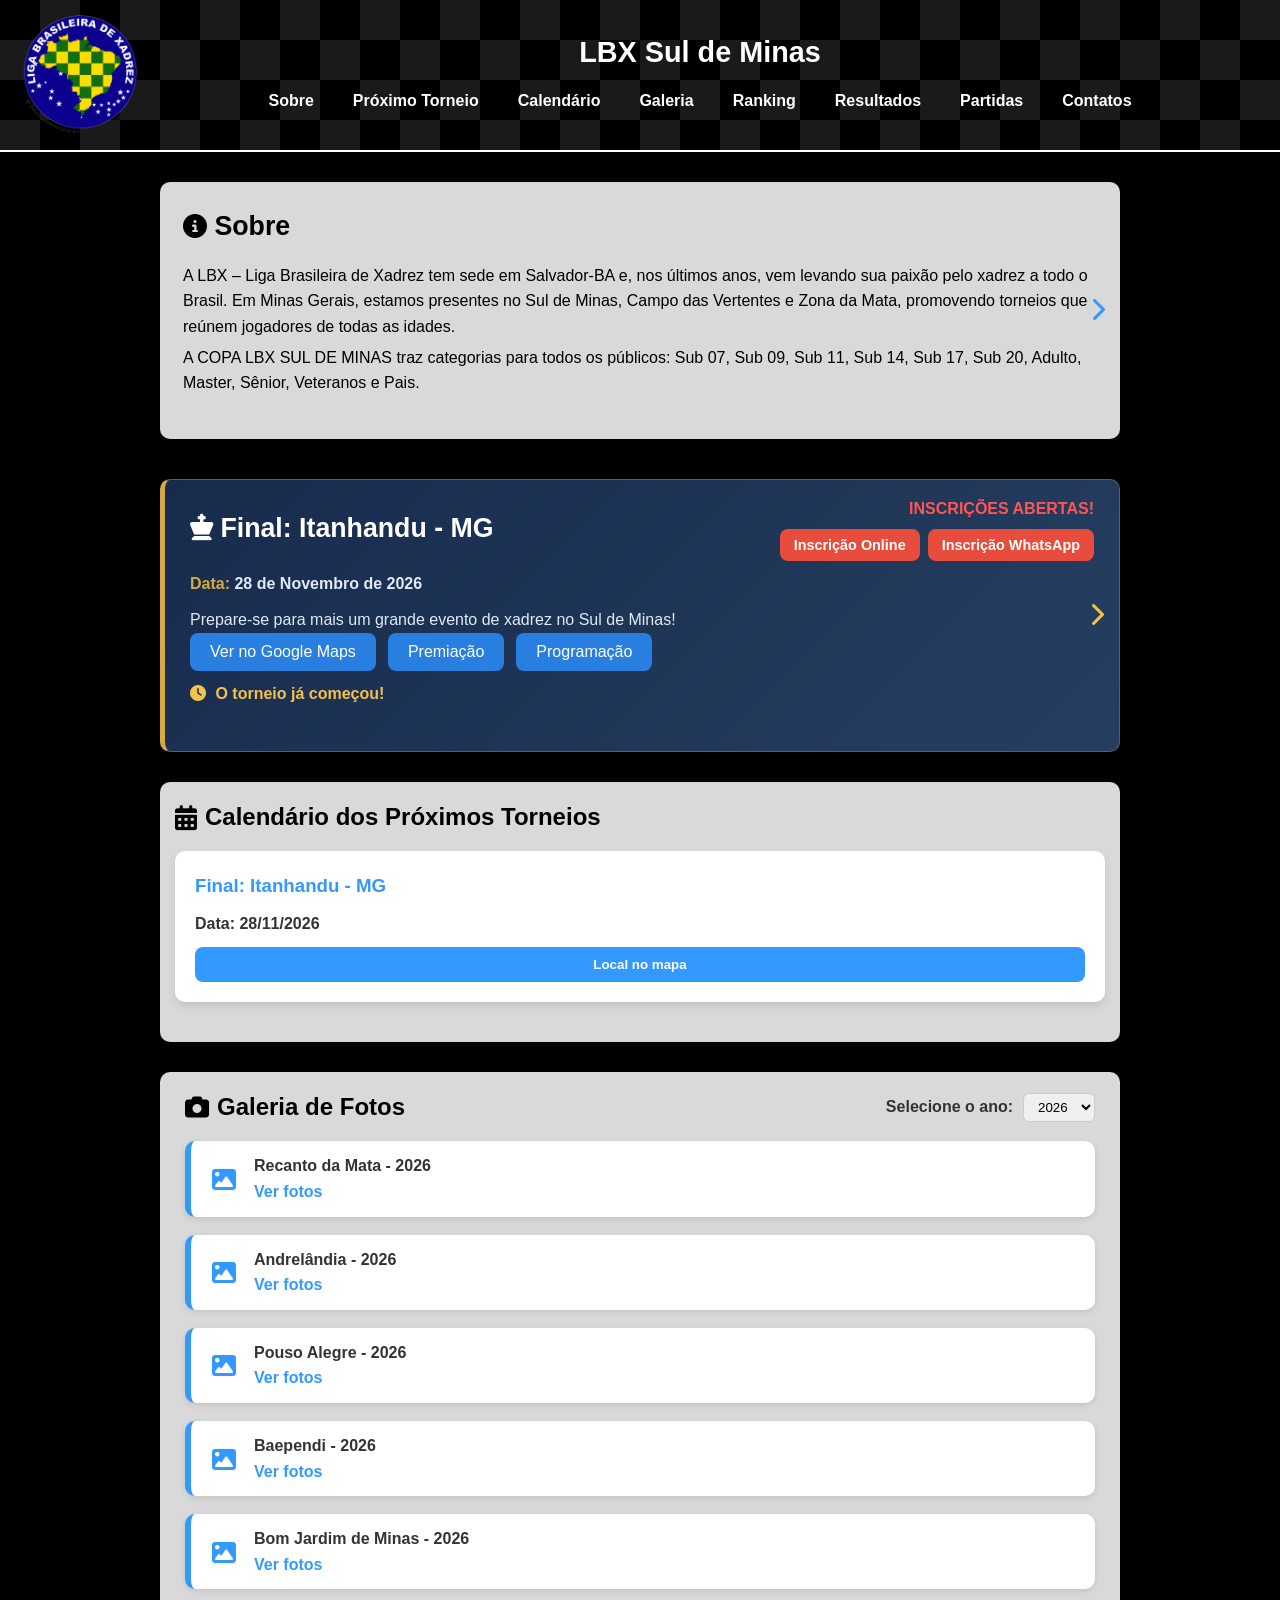
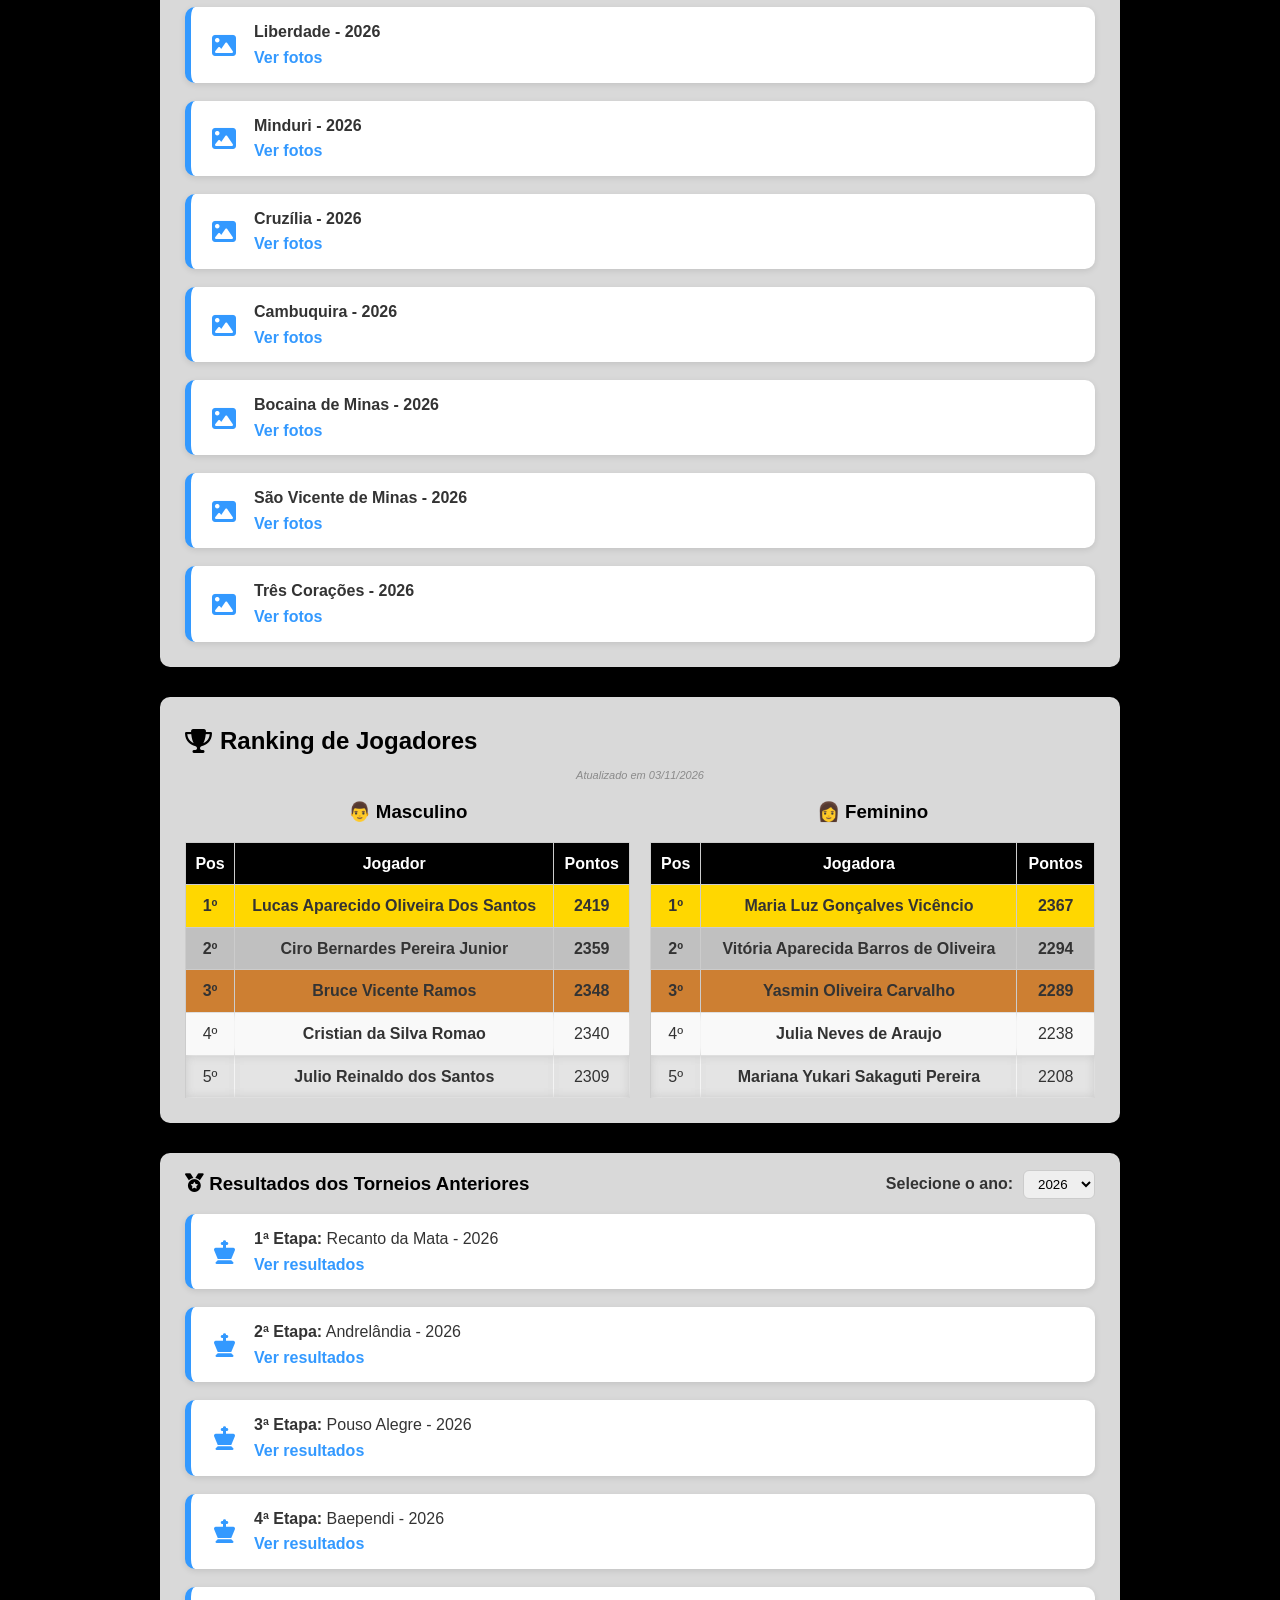
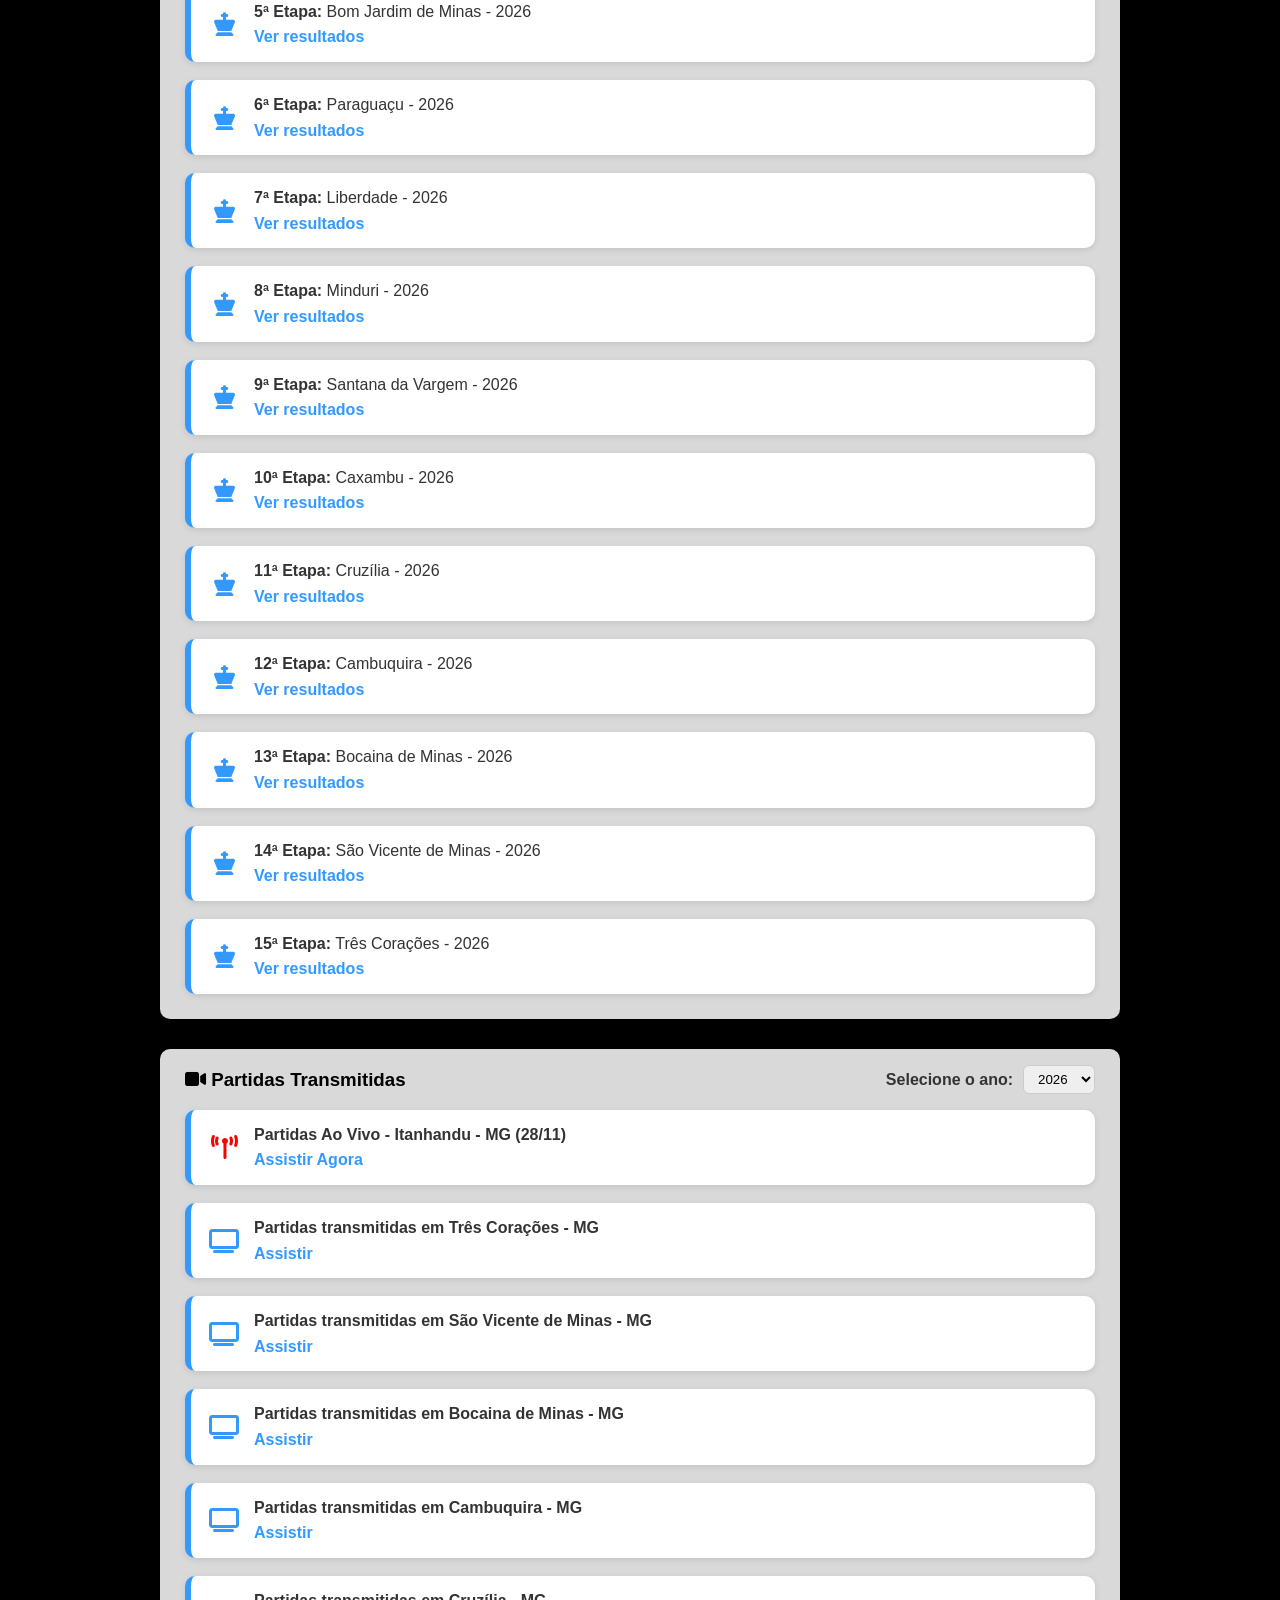
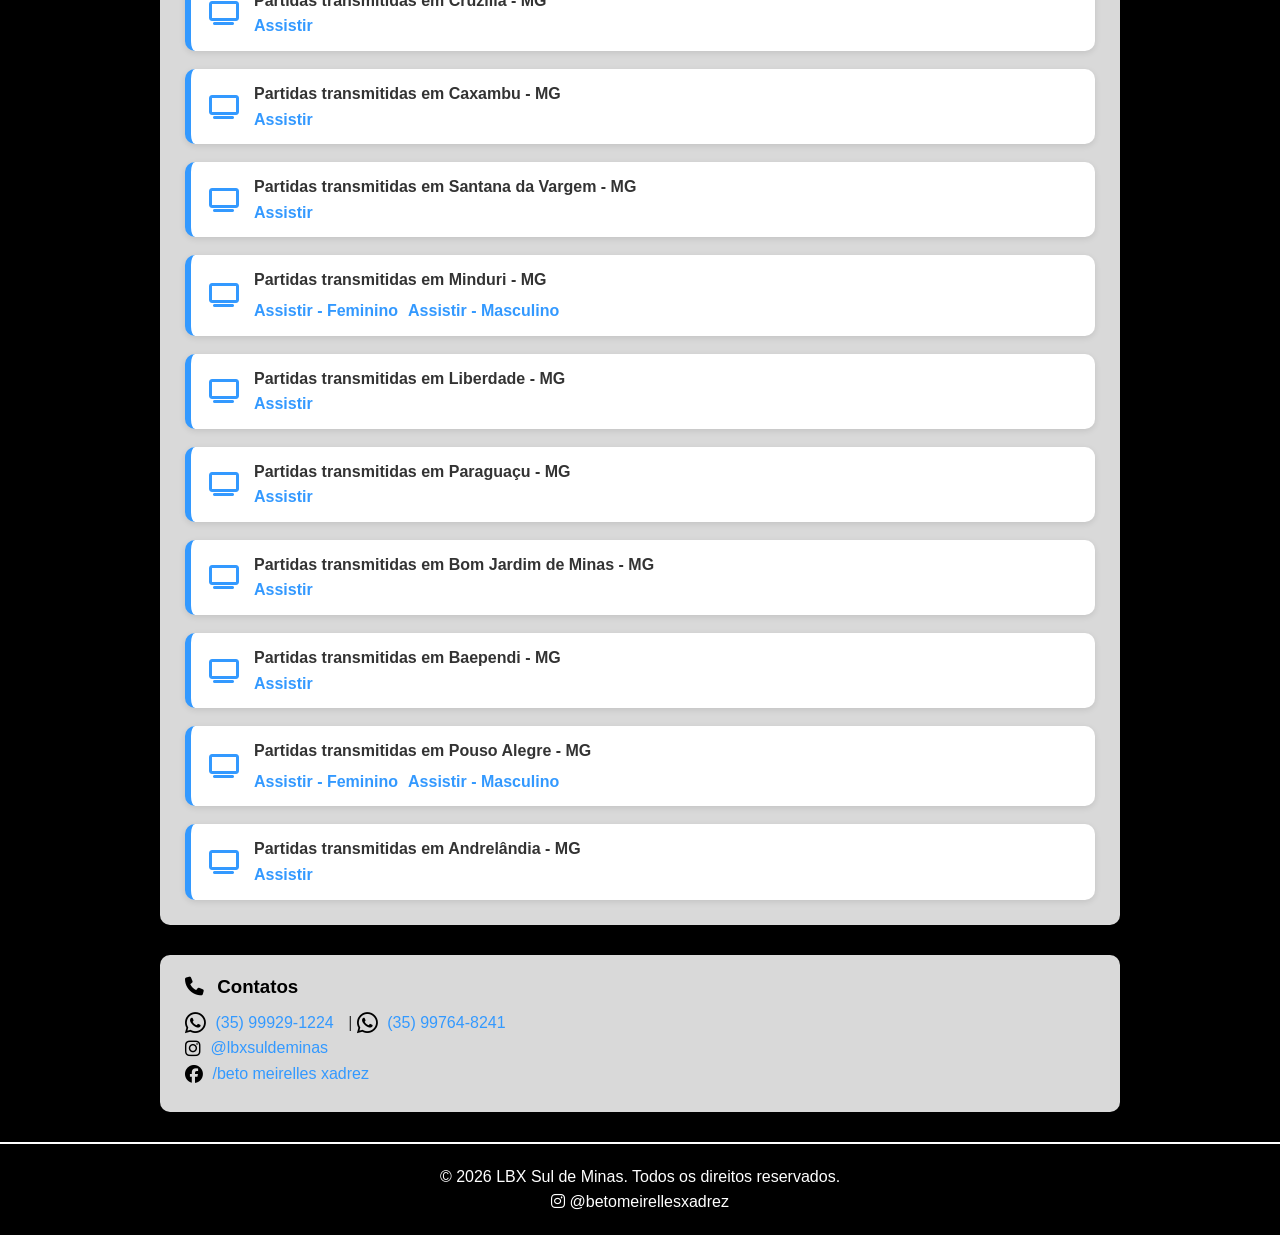
==== commit 4b466813: "Update index.html" ====
--- a/index.html
+++ b/index.html
@@ -649,6 +649,62 @@
   background: var(--primary-color);
   color: #fff;
 }
+
+    
+/* ===== DESTAQUE DO PRÓXIMO TORNEIO ===== */
+
+#proximo-torneio {
+    background: linear-gradient(135deg, #172B4D, #263F60) !important;
+    color: #FFFFFF !important;
+    border: 1px solid #42638A;
+    border-left: 5px solid #D5A943;
+    box-shadow: 0 5px 18px rgba(0,0,0,0.35);
+}
+
+/* Título */
+#proximo-torneio h2 {
+    color: #FFFFFF !important;
+}
+
+/* Textos */
+#proximo-torneio p {
+    color: #E1EAF5;
+}
+
+/* Data */
+#proximo-torneio strong {
+    color: #D5A943;
+}
+
+/* Inscrições abertas */
+#proximo-torneio p[style*="red"] {
+    color: #FF5555 !important;
+}
+
+/* Botões de inscrição */
+#proximo-torneio .inscreva-btn {
+    background-color: #E74C3C;
+    color: #FFFFFF;
+}
+
+/* Botões de informações */
+#proximo-torneio .map-btn {
+    background-color: #287FE0;
+    color: #FFFFFF;
+}
+
+/* Contagem regressiva */
+#proximo-torneio #countdown2 {
+    color: #F2C14E !important;
+}
+
+/* Seta */
+#proximo-torneio .toggle-seta {
+    color: #F2C14E;
+}
+
+
+    
 
      </style>
 </head>
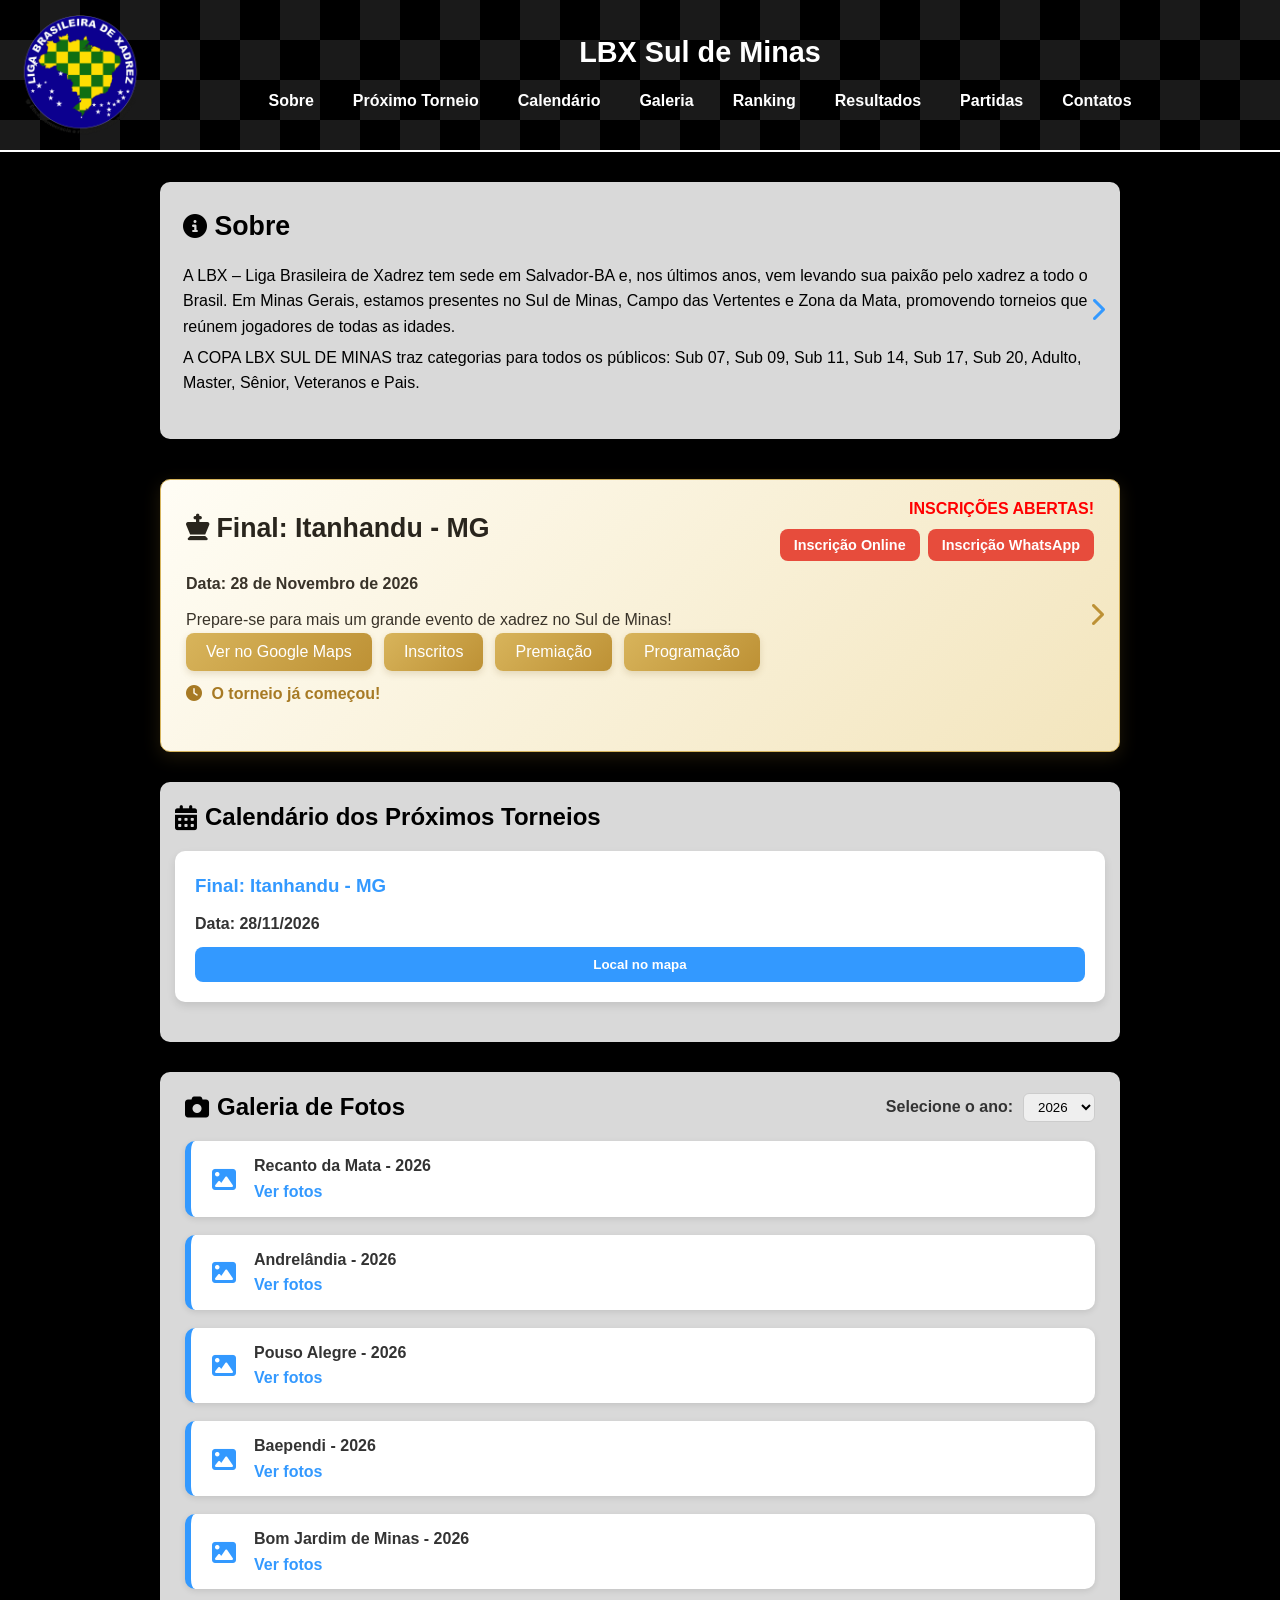
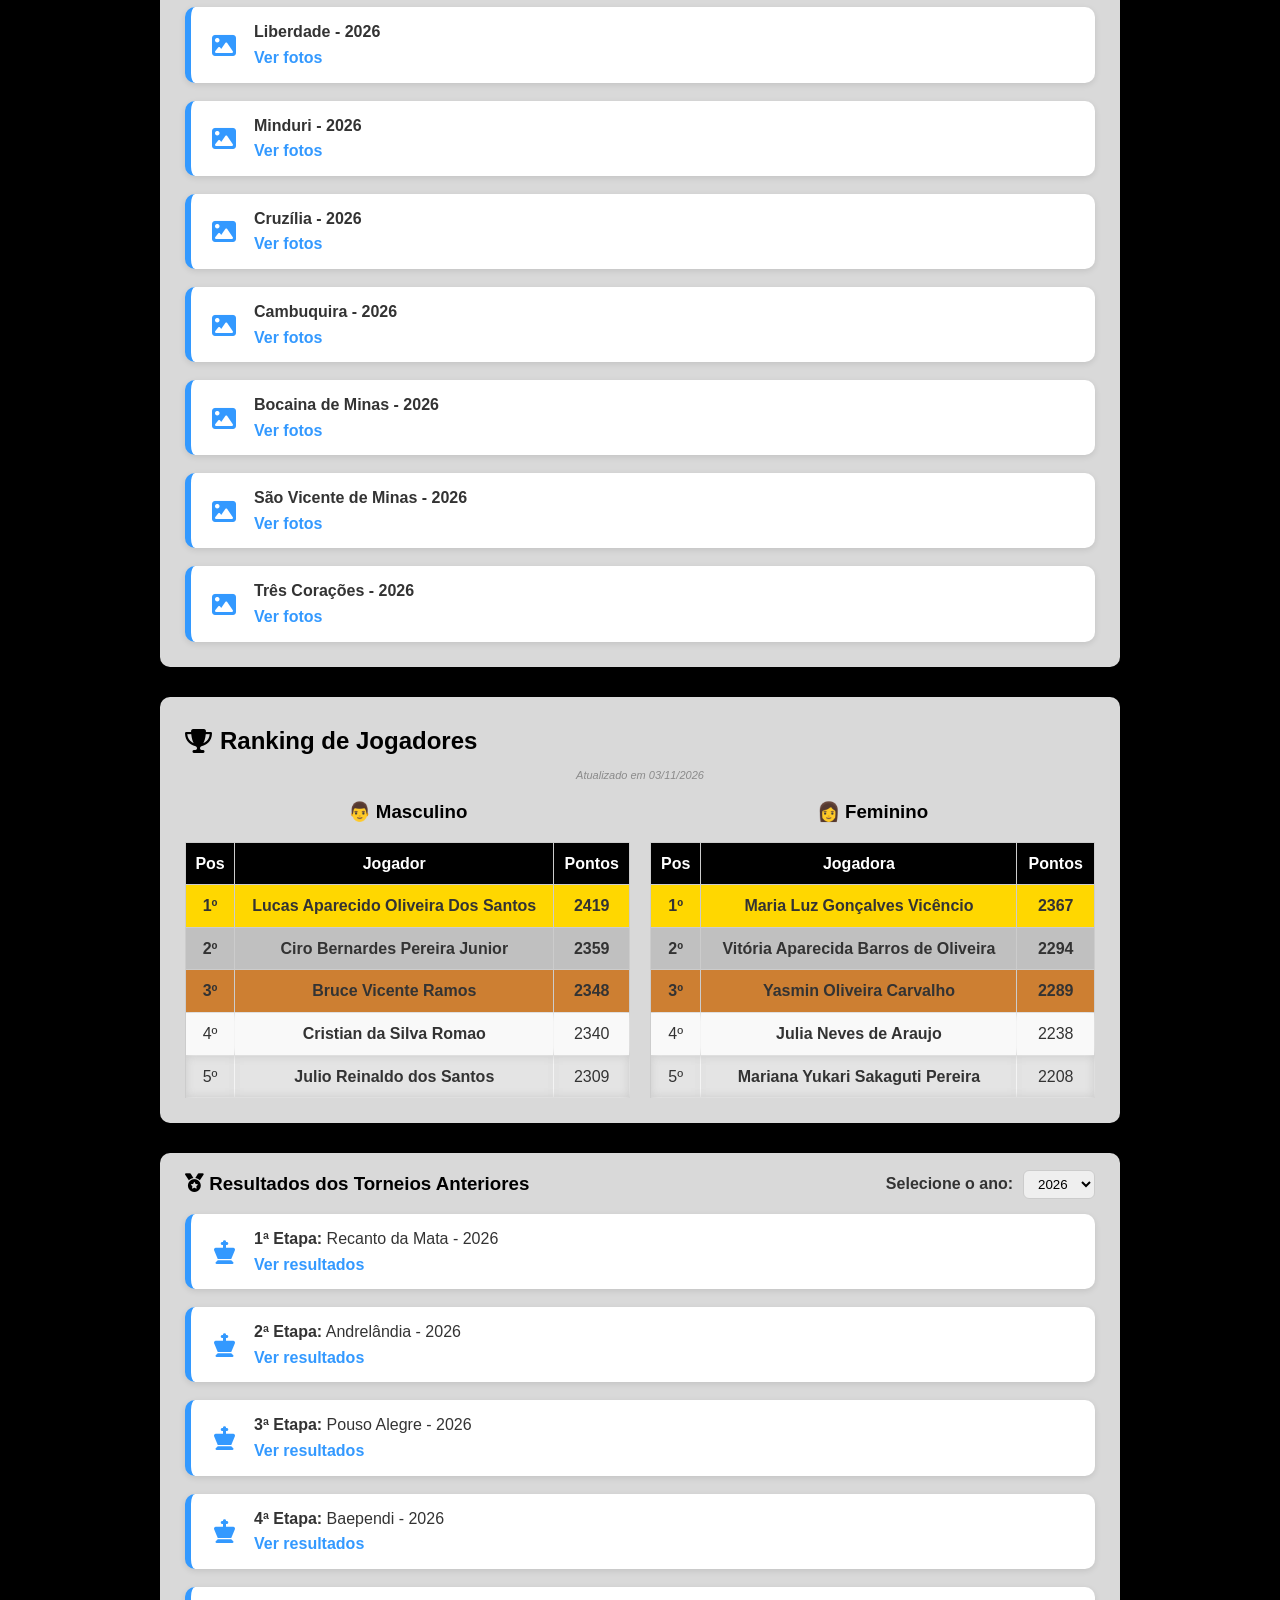
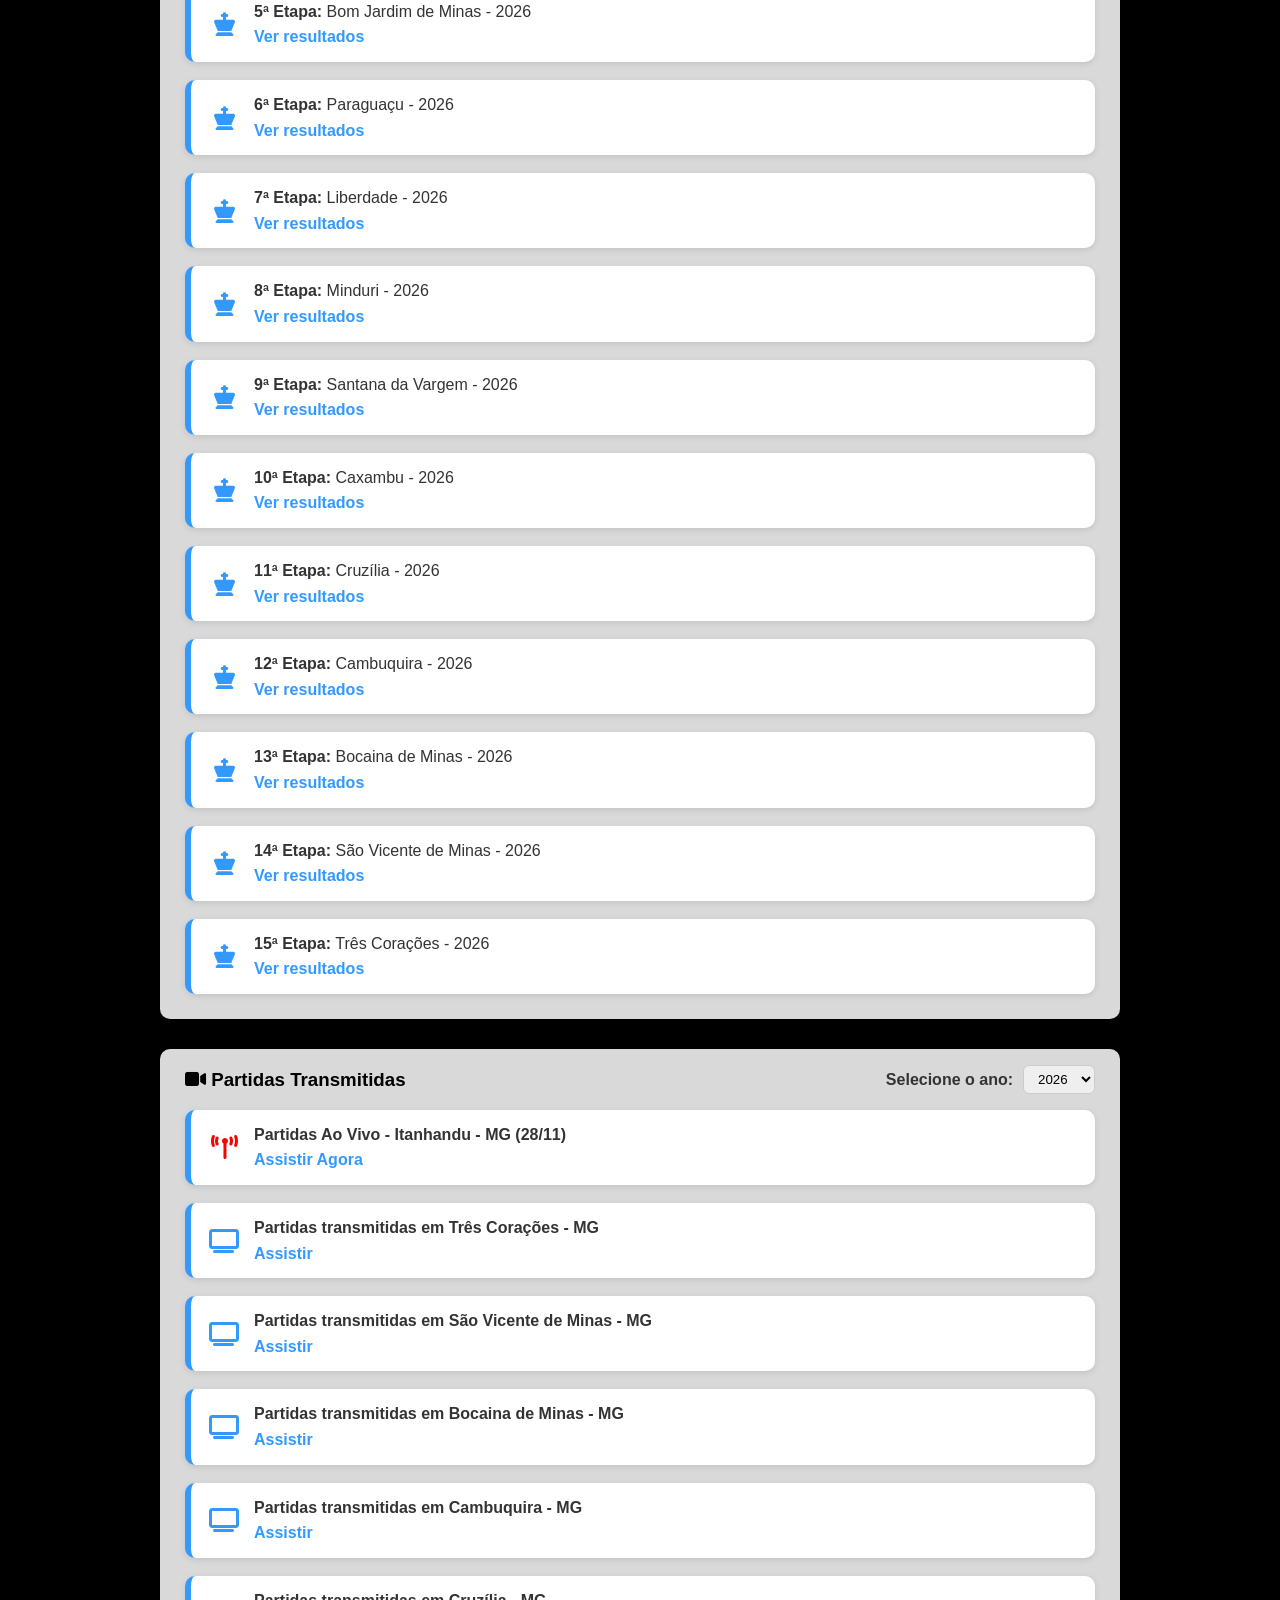
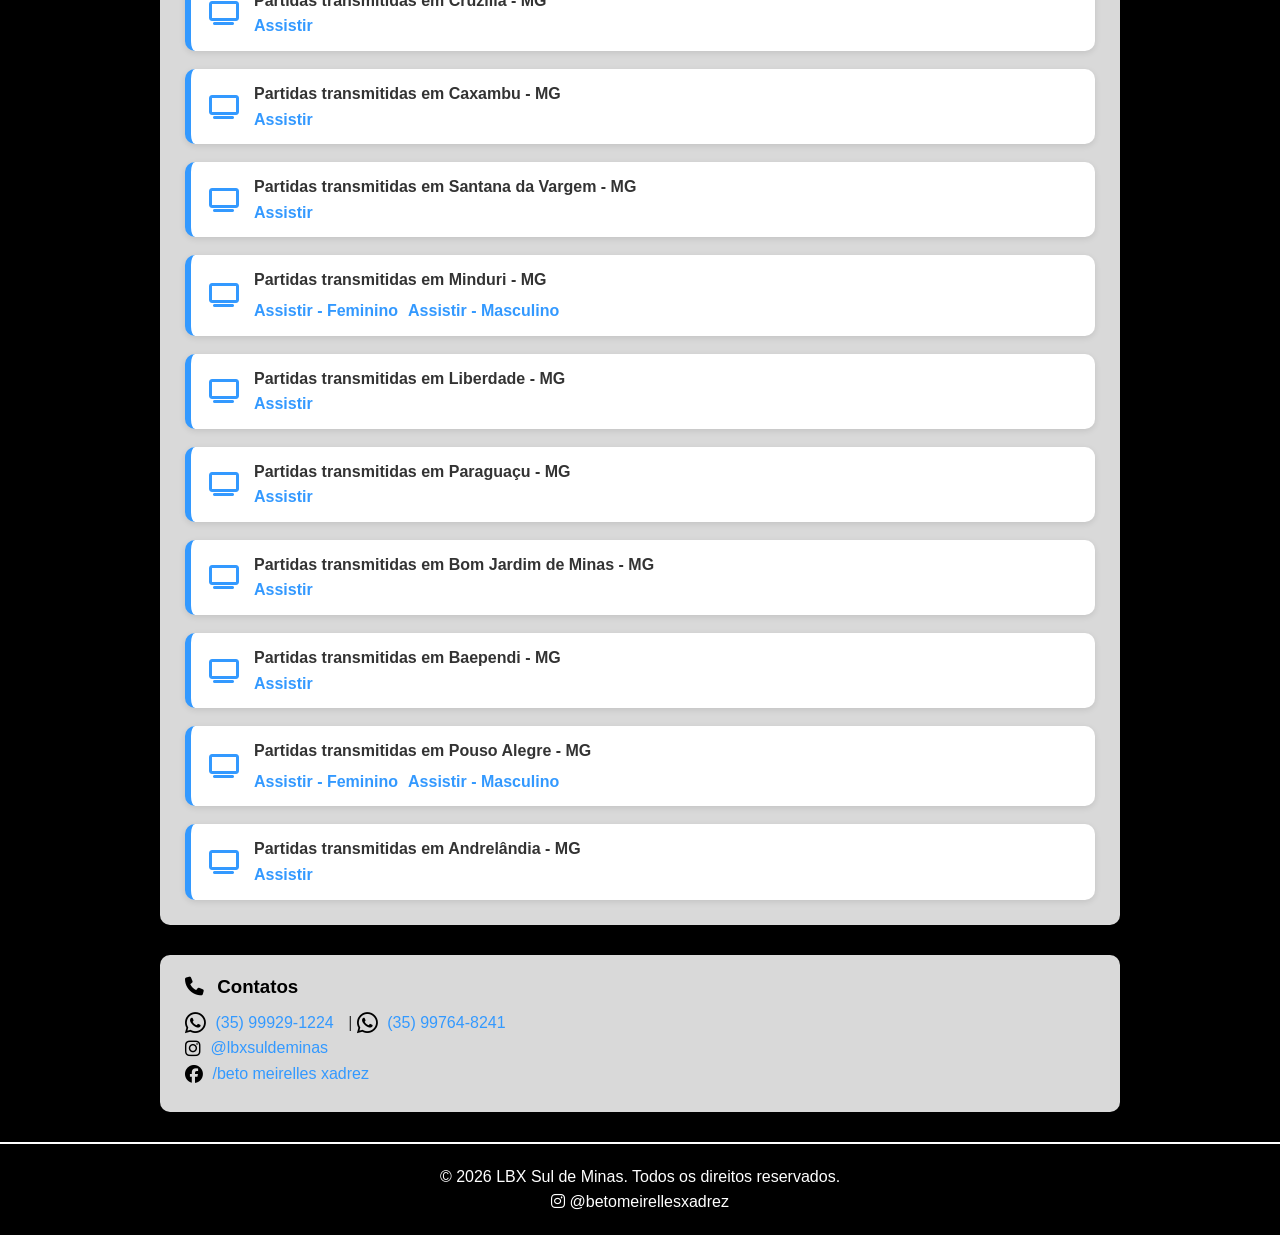
==== commit 02185969: "Update index.html" ====
--- a/index.html
+++ b/index.html
@@ -345,13 +345,13 @@
   flex-wrap: wrap;
   gap: 10px;
 }
-
+/* ==================== Seção Contatos ==================== 
 #countdown {
   font-weight: bold;
   color: var(--accent-color);
   font-size: 0.94rem;
 }
-
+*/
 /* ==================== Botões gerais ==================== */
 .map-btn, .inscritos-btn {
   background-color: var(--accent-color);
@@ -650,62 +650,56 @@
   color: #fff;
 }
 
-    
-/* ===== DESTAQUE DO PRÓXIMO TORNEIO ===== */
+  /* COMEÇO FINAL */  
+/* ===== PERSONALIZAÇÃO PRÓXIMO TORNEIO ===== */
 
 #proximo-torneio {
-    background: linear-gradient(135deg, #172B4D, #263F60) !important;
-    color: #FFFFFF !important;
-    border: 1px solid #42638A;
-    border-left: 5px solid #D5A943;
-    box-shadow: 0 5px 18px rgba(0,0,0,0.35);
+    background: linear-gradient(135deg, #fffdf5, #f3e5bd);
+    border: 1px solid #d6b45c;
+    box-shadow: 0 5px 18px rgba(180, 140, 50, 0.18);
+    color: #393329;
 }
 
 /* Título */
-#proximo-torneio h2 {
-    color: #FFFFFF !important;
-}
-
-/* Textos */
-#proximo-torneio p {
-    color: #E1EAF5;
-}
-
-/* Data */
-#proximo-torneio strong {
-    color: #D5A943;
-}
-
-/* Inscrições abertas */
-#proximo-torneio p[style*="red"] {
-    color: #FF5555 !important;
-}
-
-/* Botões de inscrição */
+#proximo-torneio h2,
+#proximo-torneio h3 {
+    color: #29251d;
+}
+
+/* Botões de informações */
+#proximo-torneio .map-btn,
+#proximo-torneio .inscritos-btn {
+    background: linear-gradient(135deg, #d8b45b, #bd9135);
+    color: #fff;
+    box-shadow: 0 3px 7px rgba(130, 95, 25, 0.18);
+}
+
+#proximo-torneio .map-btn:hover,
+#proximo-torneio .inscritos-btn:hover {
+    background: linear-gradient(135deg, #bd9135, #a77a24);
+}
+
+/* Contagem regressiva */
+#proximo-torneio #countdown {
+    color: #a77a24;
+}
+
+/* Ícone da seta */
+#proximo-torneio .toggle-seta {
+    color: #bd9135;
+}
+
+/* Botões de inscrição permanecem vermelhos */
 #proximo-torneio .inscreva-btn {
-    background-color: #E74C3C;
-    color: #FFFFFF;
-}
-
-/* Botões de informações */
-#proximo-torneio .map-btn {
-    background-color: #287FE0;
-    color: #FFFFFF;
-}
-
-/* Contagem regressiva */
-#proximo-torneio #countdown2 {
-    color: #F2C14E !important;
-}
-
-/* Seta */
-#proximo-torneio .toggle-seta {
-    color: #F2C14E;
-}
-
-
-    
-
+    background-color: #e74c3c;
+    color: white;
+}
+
+#proximo-torneio .inscreva-btn:hover {
+    background-color: #c0392b;
+}
+
+/* FIM FINAL */
      </style>
 </head>
 <body>
@@ -831,12 +825,12 @@
 
     <div style="display:flex; flex-wrap:wrap; gap:12px;">
       <button class="map-btn" onclick="window.open('https://maps.app.goo.gl/FHUYEotga2wZDnPy5')">Ver no Google Maps</button>
-    <!--  <button class="map-btn" onclick="window.open('https://s2.chess-results.com/tnr1513618.aspx?lan=10')">Inscritos</button> -->
+    <button class="map-btn" onclick="window.open('https://s1.chess-results.com/tnr1539381.aspx?lan=10')">Inscritos</button>
       <button class="map-btn" onclick="window.open('p1.html')">Premiação</button>
       <button class="map-btn" onclick="window.open('p2.html')">Programação</button>
     </div>
 
-    <div id="countdown2" style="color:#3399ff; font-weight:bold; margin-top:10px;"></div>
+   <div id="countdown2" style="color:#a77a24; font-weight:bold; margin-top:10px;"></div>
   </div>
 
   <div style="display:flex; justify-content:center; margin-top:20px;">
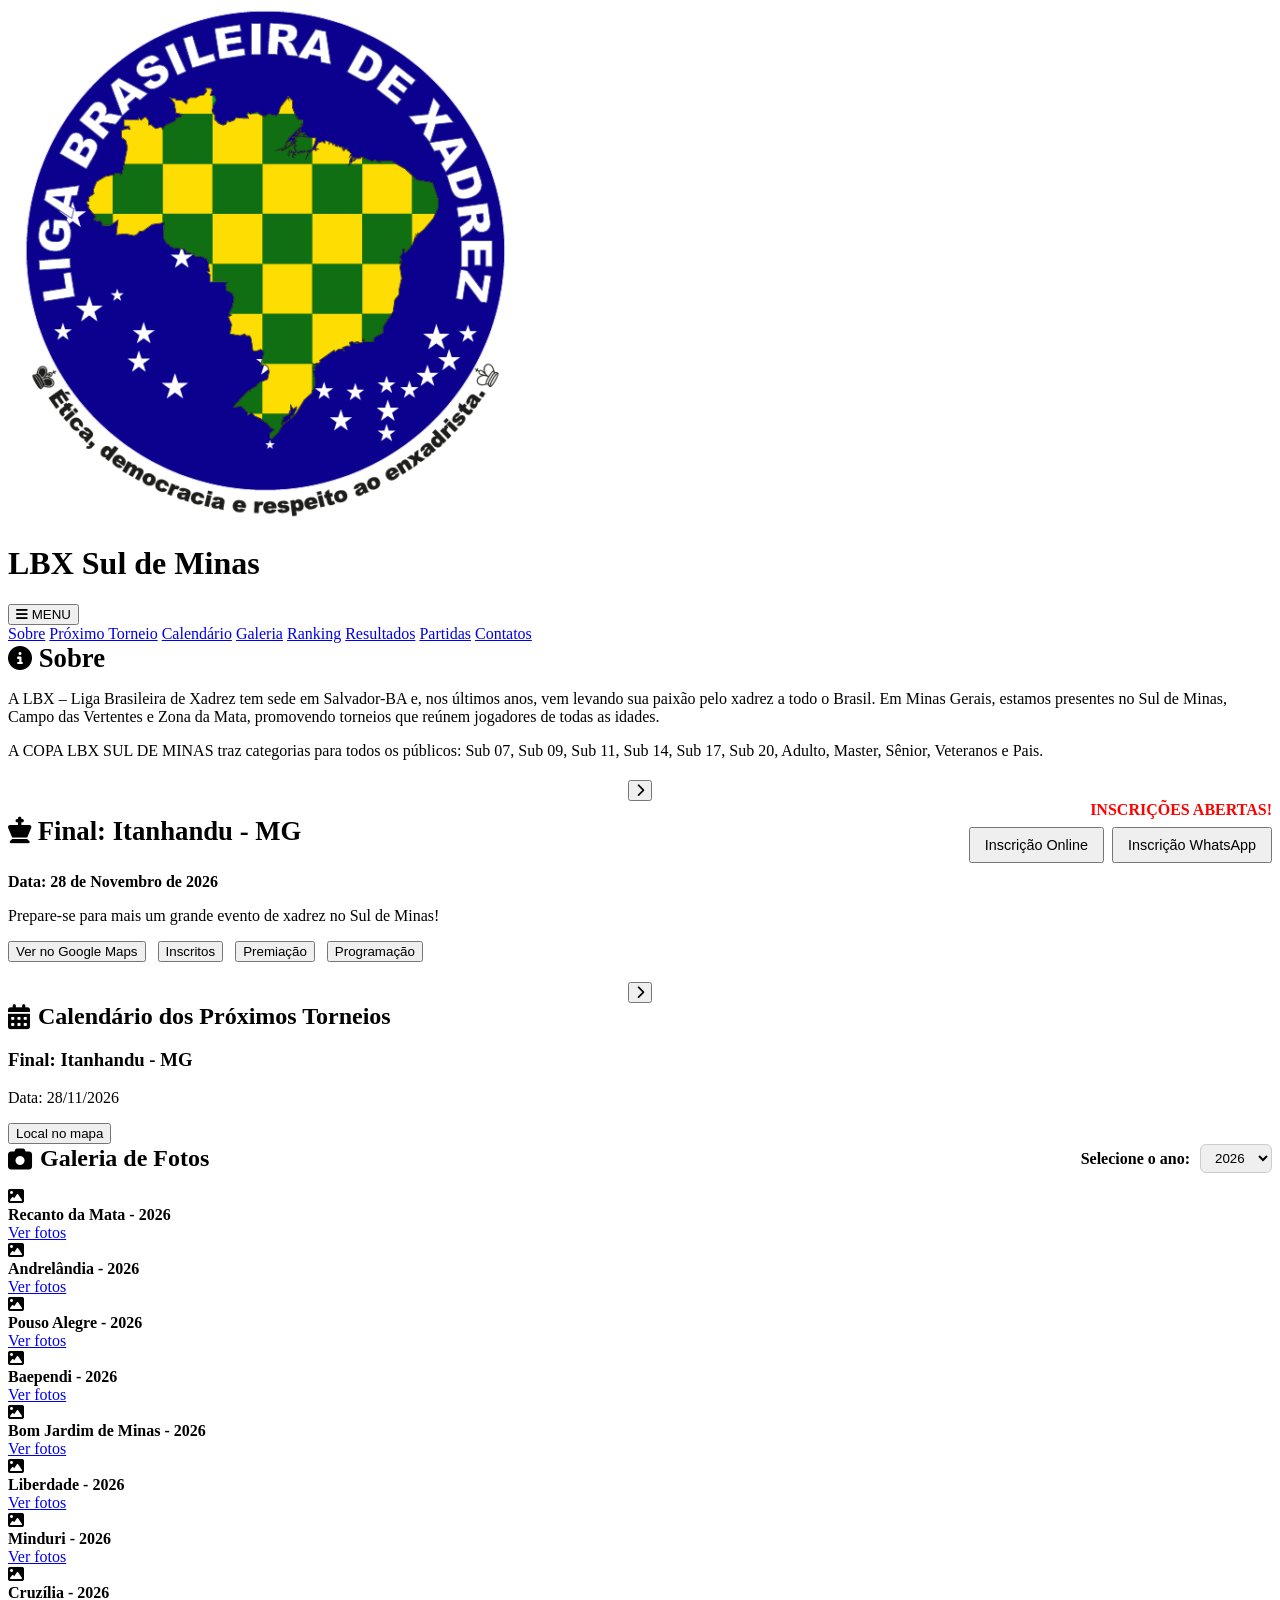
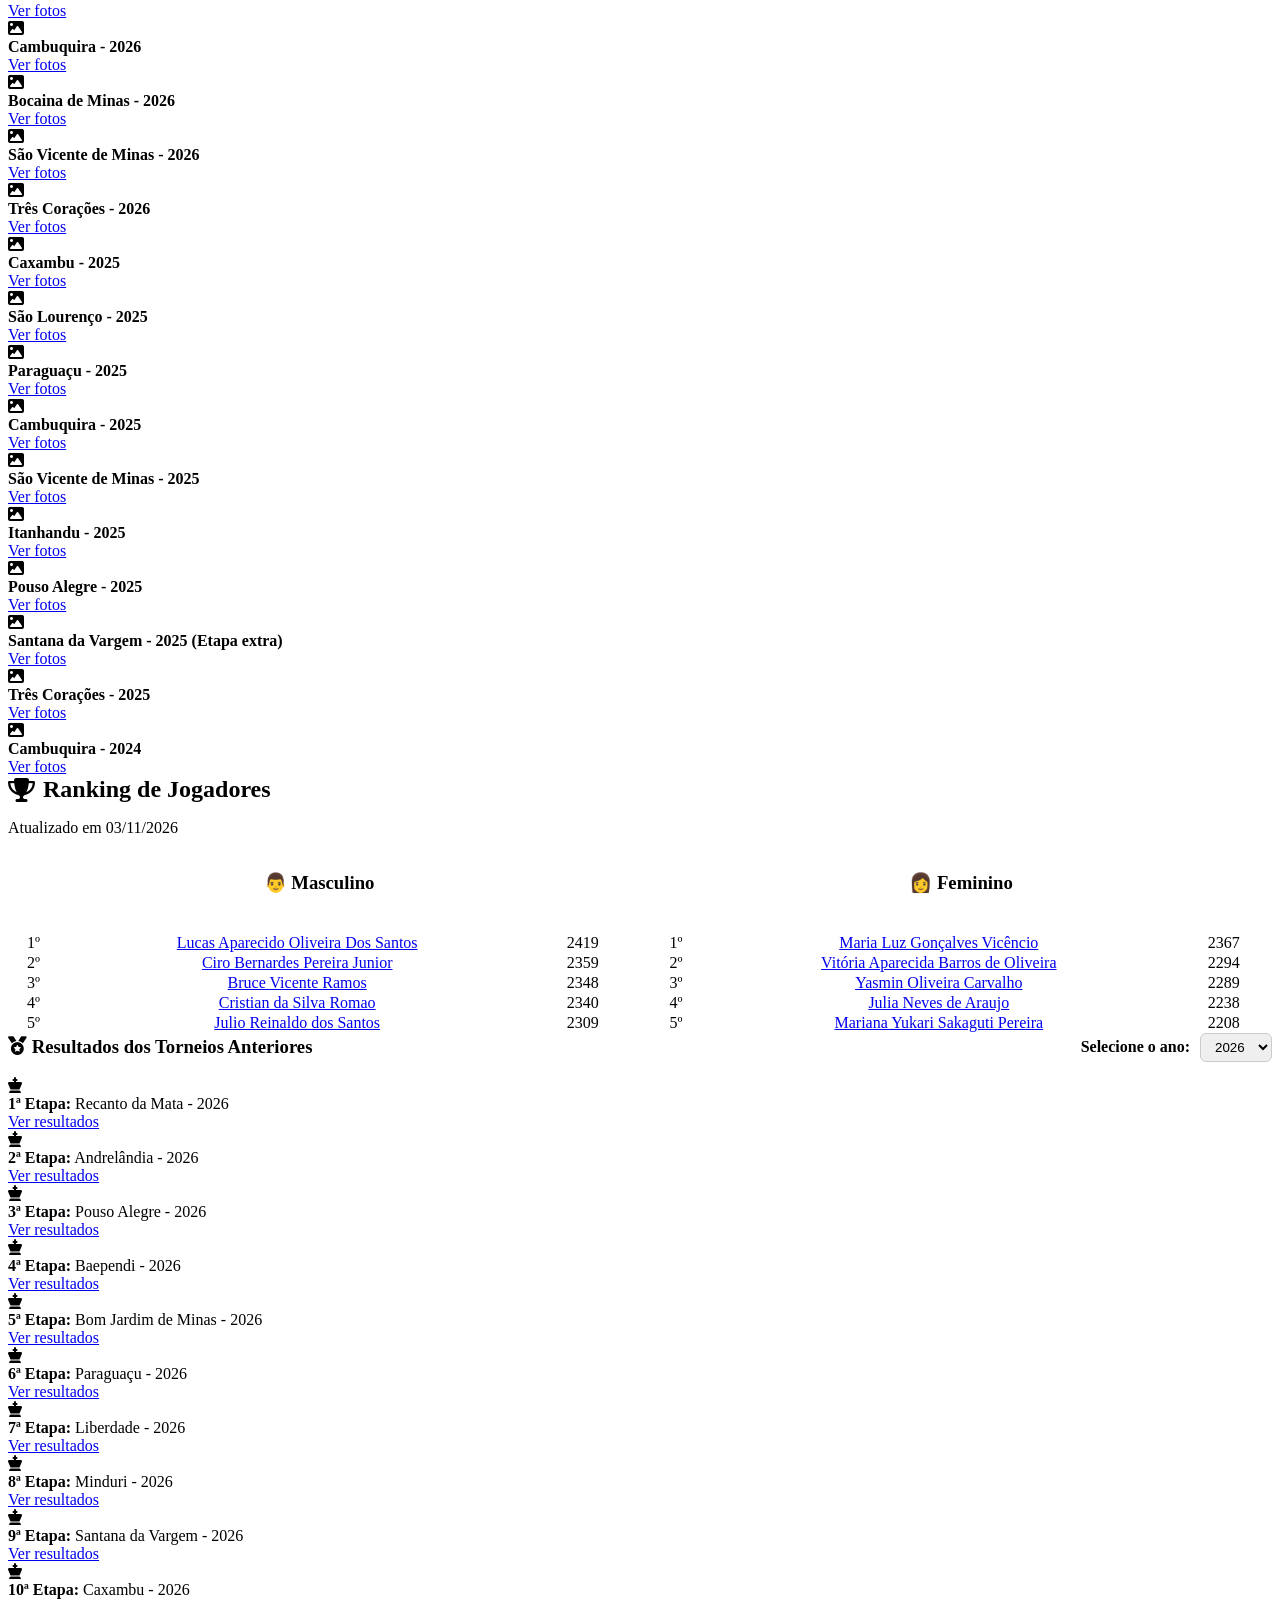
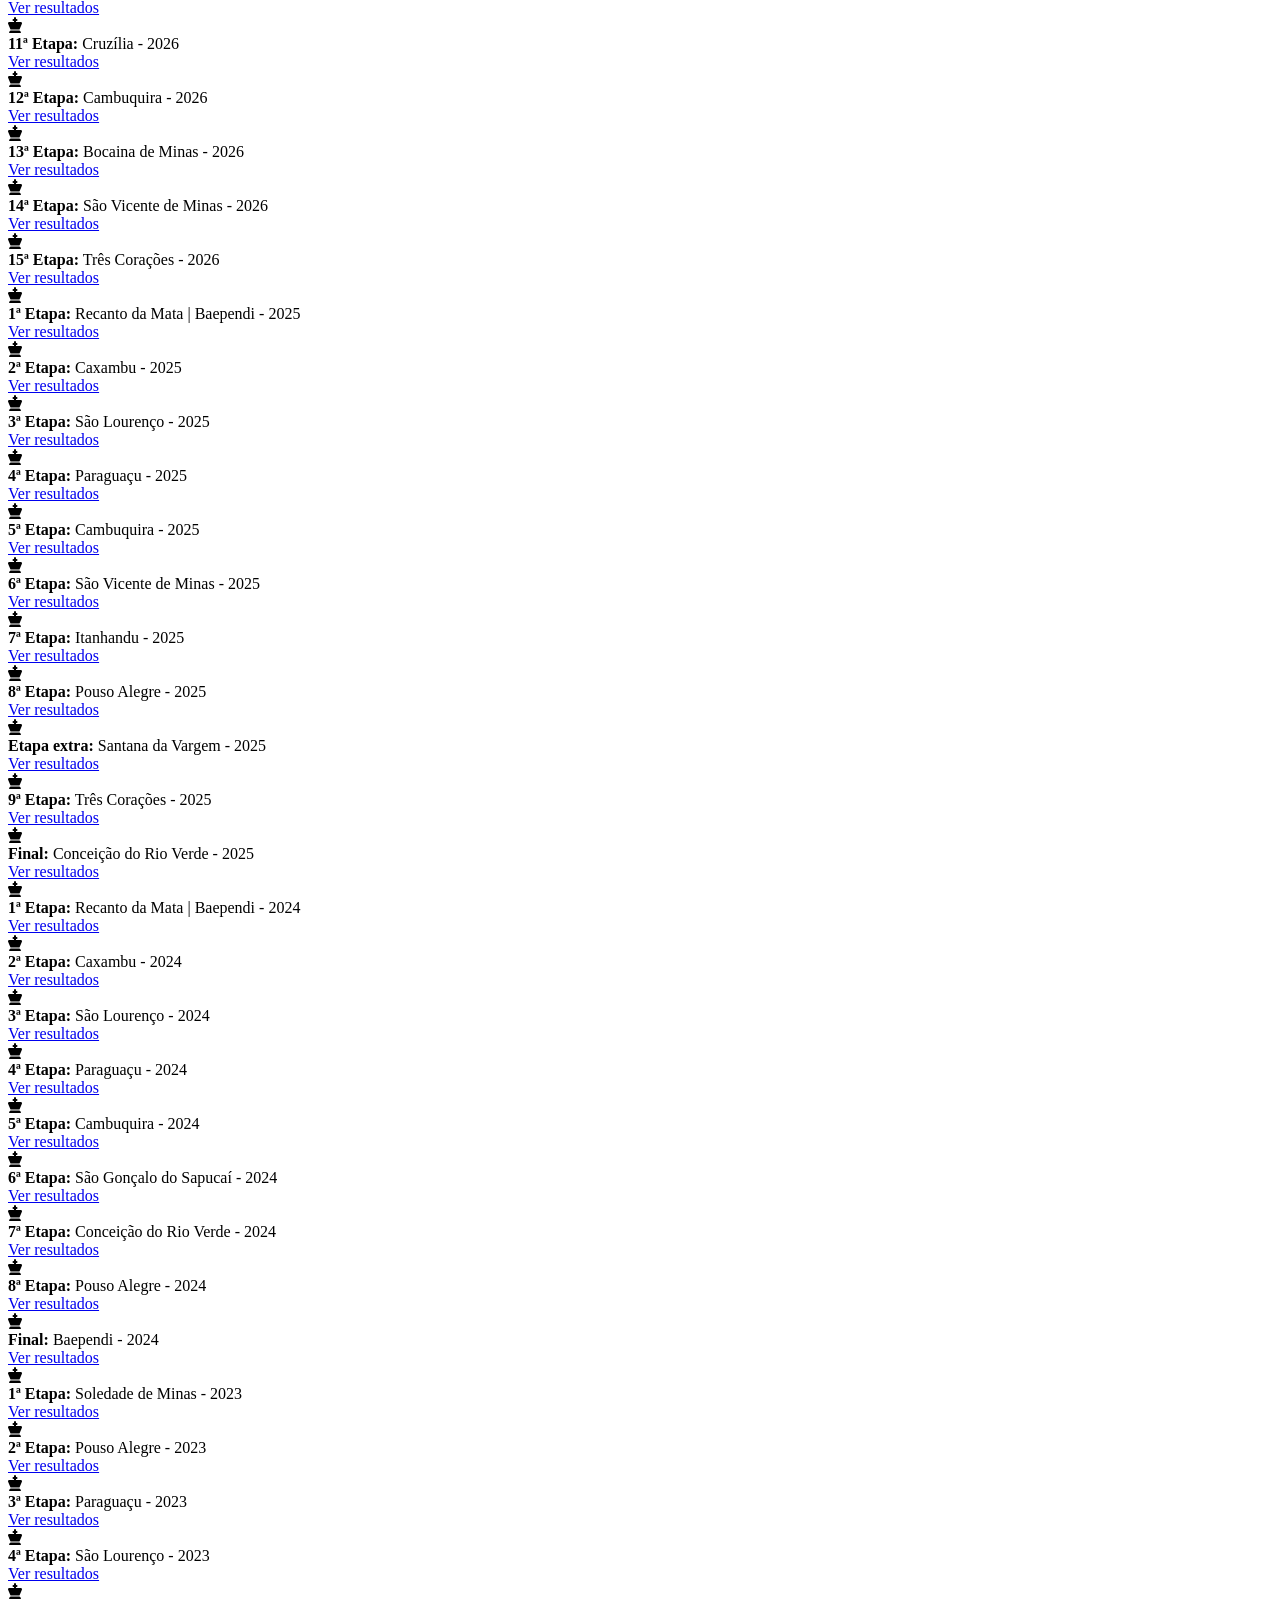
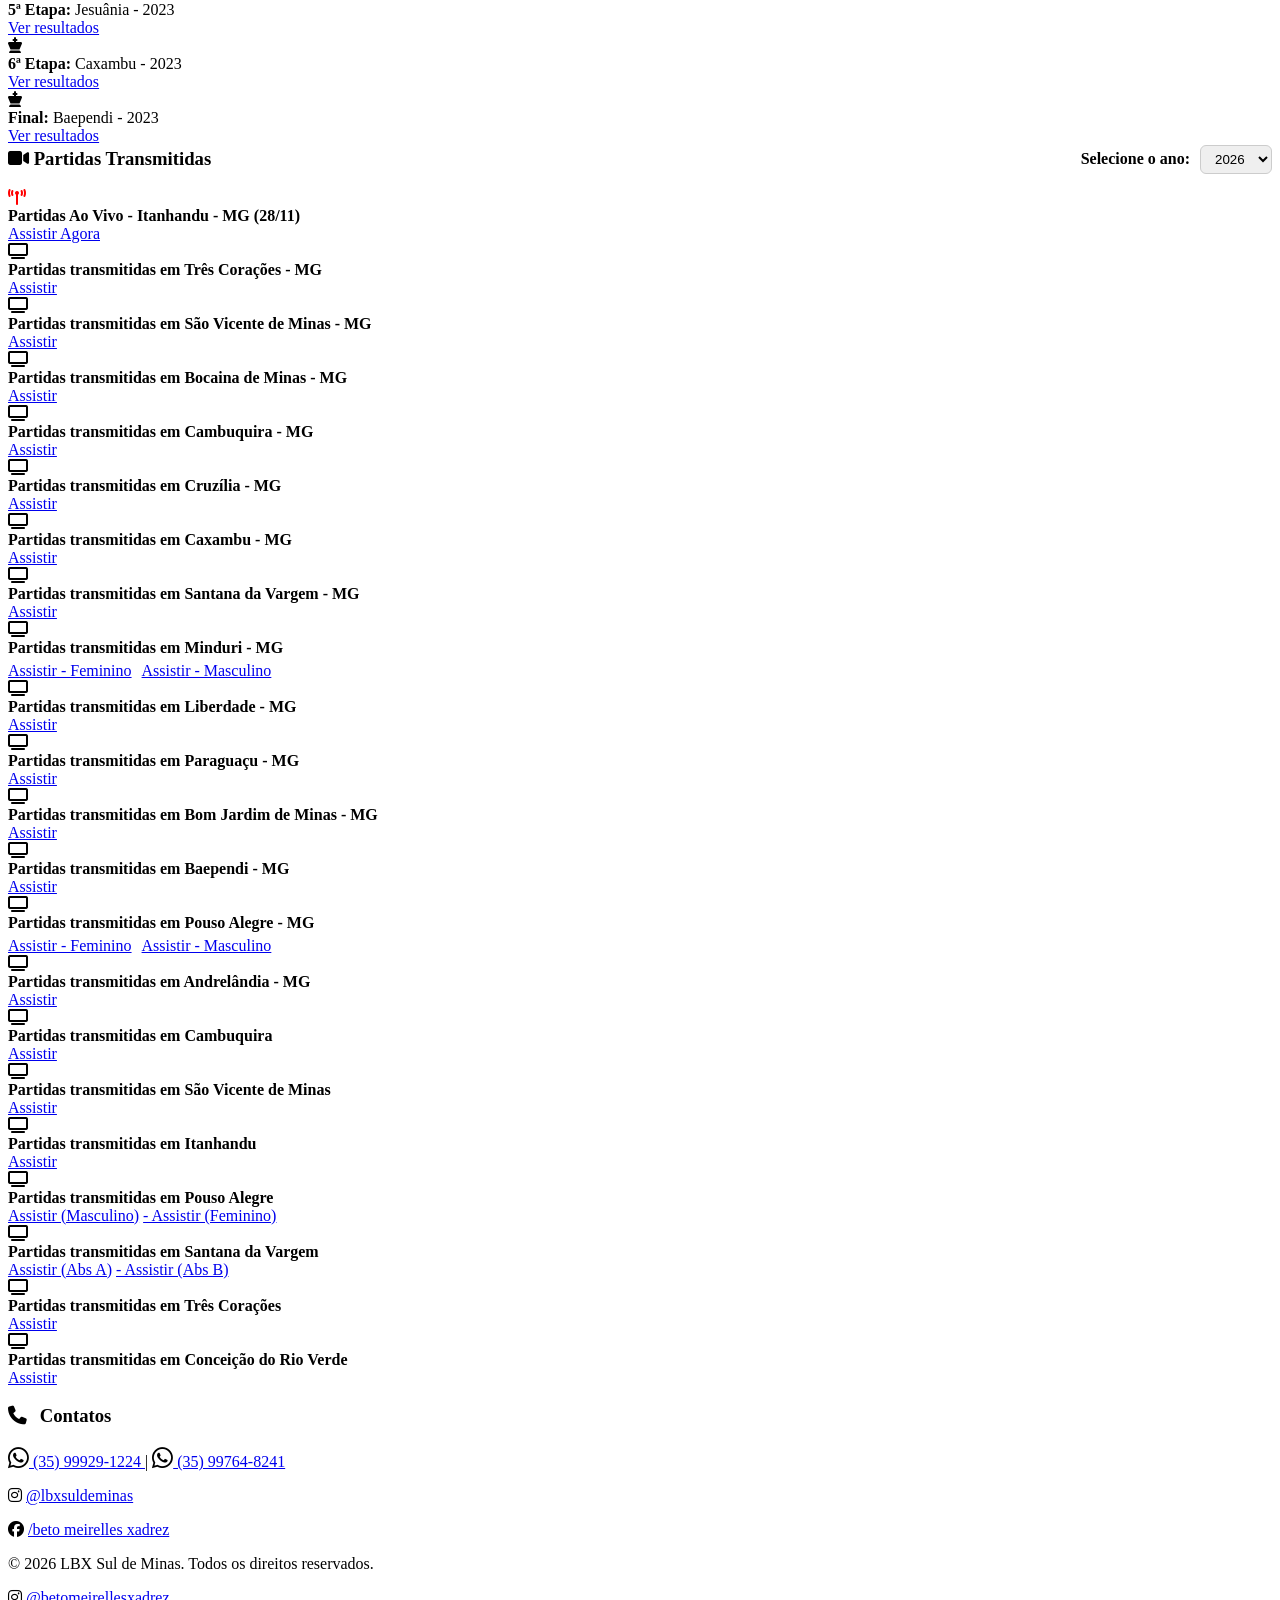
==== commit d361455f: "Update index.html" ====
--- a/index.html
+++ b/index.html
@@ -10,699 +10,11 @@
 
   <!-- Font Awesome para ícones -->
   <link rel="stylesheet" href="https://cdnjs.cloudflare.com/ajax/libs/font-awesome/6.5.0/css/all.min.css">
-  
-  <style>
-/* ==================== Variáveis CSS ==================== */
-:root {
-  --primary-color: #000000;
-  --accent-color: #3399ff; /* azul mais vibrante para contraste */
-  --light-bg: #f4f4f4;     /* não usado mais */
-  --card-bg: #ffffff;       
-}
-
-/* ==================== Reset e estilos globais ==================== */
-* {
-  margin: 0;
-  padding: 0;
-  box-sizing: border-box;
-}
-
-body {
-  font-family: 'Segoe UI', sans-serif;
-  background-color: #000000;
-  color: #fff;
-  line-height: 1.6;
-  scroll-behavior: smooth;
-}
-
-/* ==================== Header e Navegação ==================== */
-header {
-  background-color: var(--primary-color);
-  color: white;
-  padding: 20px 10px;
-  position: sticky;
-  top: 0;
-  z-index: 1000;
-  box-shadow: 0 2px 5px rgba(0,0,0,0.2);
-  display: flex;
-  align-items: center;
-  justify-content: space-between;
-  padding: 15px 20px;
-  flex-wrap: wrap;
-  border-bottom: 2px solid #fff;
-  background-image: repeating-conic-gradient(
-    rgba(255,255,255,0.1) 0% 25%,
-    transparent 0% 50%
-  );
-  background-size: 80px 80px;
-}
-
-header h1 {
-  font-size: 1.8rem;
-  margin: 0 0 5px 0;
-}
-
-.header-text {
-  display: flex;
-  flex-direction: column;
-  align-items: center;
-  flex: 1;
-}
-
-/* Menu normal (desktop) */
-nav {
-  display: flex;
-  gap: 15px;
-  flex-wrap: wrap;
-}
-
-nav a {
-  color: white;
-  text-decoration: none;
-  font-weight: 600;
-  padding: 8px 12px;
-  border-radius: 6px;
-  transition: background-color 0.3s ease;
-}
-
-nav a:hover {
-  background-color: #005fa3;
-}
-
-/* Botão do menu (mobile) */
-.menu-toggle {
-  display: none;
-  flex-direction: column;
-  align-items: center;
-  background: none;
-  border: none;
-  color: white;
-  font-size: 1.6rem;
-  cursor: pointer;
-  margin-left: 15px;
-}
-
-.menu-toggle span {
-  font-size: 0.8rem;
-  margin-top: 4px;
-  font-weight: bold;
-  letter-spacing: 1px;
-}
-
-/* ==================== Seção principal ==================== */
-section#inicio {
-  max-width: 1000px;
-  margin: 30px auto;
-  padding: 0 20px;
-}
-
-/* ==================== Cards gerais ==================== */
-.card {
-  background-color: rgba(255, 255, 255, 0.85);
-  backdrop-filter: blur(5px);
-  border-radius: 10px;
-  box-shadow: 0 4px 10px rgba(0,0,0,0.1);
-  padding: 25px;
-  margin-bottom: 30px;
-  color: #333;
-}
-
-.card h2, .card h3 {
-  color: var(--primary-color);
-  margin-bottom: 15px;
-}
-
-/* ==================== Próximo Torneio ==================== */
-#proximo-torneio {
-  padding-top: 16px;
-}
-
-/* ==================== Calendário de Próximos Torneios ==================== */
-#calendario {
-  max-width: 1000px;
-  margin: 30px auto;
-  padding: 20px 15px;
-  width: 100%;
-  box-sizing: border-box;
-  padding-top: 16px;
-}
-
-#calendario h2 {
-  font-size: 1.6rem;
-  margin-bottom: 20px;
-  color: var(--primary-color);
-}
-
-.calendar-list {
-  display: flex;
-  gap: 20px;
-  flex-wrap: nowrap;
-  overflow-x: auto;
-  padding-bottom: 10px;
-}
-
-.calendar-item {
-  background-color: var(--card-bg);
-  border-radius: 10px;
-  box-shadow: 0 4px 8px rgba(0,0,0,0.1);
-  padding: 20px;
-  min-width: 200px;
-  flex-shrink: 0;
-  display: flex;
-  flex-direction: column;
-  justify-content: space-between;
-}
-
-.calendar-item h3 {
-  margin-bottom: 10px;
-  color: var(--accent-color);
-}
-
-.calendar-item p {
-  margin-bottom: 10px;
-  font-weight: 600;
-}
-
-.calendar-item button {
-  background-color: var(--accent-color);
-  color: white;
-  border: none;
-  padding: 10px 14px;
-  border-radius: 8px;
-  cursor: pointer;
-  font-weight: 600;
-  transition: background-color 0.3s ease;
-}
-
-.calendar-item button:hover {
-  background-color: #005fa3;
-}
-
-/* ==================== Galeria de Fotos ==================== */
-#galeria {
-  padding-top: 16px;
-}
-
-.gallery {
-  display: grid;
-  grid-template-columns: repeat(auto-fit, minmax(250px, 1fr));
-  gap: 20px;
-}
-
-.gallery img {
-  width: 100%;
-  border-radius: 10px;
-  box-shadow: 0 2px 8px rgba(0,0,0,0.2);
-}
-
-/* ==================== Resultados ==================== */
-#resultados {
-  padding-top: 16px;
-}
-
-.results-list {
-  display: flex;
-  flex-direction: column;
-  gap: 18px;
-}
-
-.result-item {
-  display: flex;
-  align-items: center;
-  background-color: var(--card-bg);
-  border-radius: 10px;
-  padding: 12px 18px;
-  box-shadow: 0 2px 6px rgba(0,0,0,0.1);
-  border-left: 6px solid var(--accent-color);
-}
-
-.result-item i {
-  font-size: 24px;
-  color: var(--accent-color);
-  margin-right: 15px;
-  min-width: 30px;
-  text-align: center;
-}
-
-.result-item a {
-  color: var(--accent-color);
-  font-weight: 600;
-  text-decoration: none;
-}
-
-.result-item a:hover {
-  text-decoration: underline;
-}
-
-/* ==================== Partidas Transmitidas ==================== */
-#partidas-transmitidas {
-  padding-top: 16px;
-}
-
-#partidas-transmitidas .results-list {
-  display: flex;
-  flex-direction: column;
-  gap: 18px;
-}
-
-#partidas-transmitidas .result-item {
-  display: flex;
-  align-items: center;
-  background-color: var(--card-bg);
-  border-radius: 10px;
-  padding: 12px 18px;
-  box-shadow: 0 2px 6px rgba(0,0,0,0.1);
-  border-left: 6px solid var(--accent-color);
-}
-
-#partidas-transmitidas .result-item i {
-  font-size: 24px;
-  color: var(--accent-color);
-  margin-right: 15px;
-  min-width: 30px;
-  text-align: center;
-}
-
-#partidas-transmitidas .result-item a {
-  color: var(--accent-color);
-  font-weight: 600;
-  text-decoration: none;
-}
-
-#partidas-transmitidas .result-item a:hover {
-  text-decoration: underline;
-}
-
-/* item "TORNEIO AO VIVO" */
-#partidas-transmitidas .ao-vivo {
-  background-color: var(--card-bg);
-  border-left: 6px solid #e74c3c;
-}
-
-#partidas-transmitidas .ao-vivo i {
-  color: #e74c3c;
-}
-
-#partidas-transmitidas .ao-vivo a {
-  color: #e74c3c;
-}
-
-#partidas-transmitidas .ao-vivo a:hover {
-  text-decoration: underline;
-}
-
-/* ==================== Seção Contatos ==================== */
-#contatos {
-  padding-top: 17px;
-}
-
-#contatos h3 {
-  margin-bottom: 8px;
-}
-
-.contact a, .social a {
-  color: var(--accent-color);
-  text-decoration: none;
-  margin-right: 10px;
-  display: inline-block;
-}
-
-.contact a:hover, .social a:hover {
-  text-decoration: underline;
-}
-
-.contact i.fab {
-  font-size: 18px;
-  color: #000000;
-  vertical-align: middle;
-  margin-right: 5px;
-}
-
-.torneio-header {
-  display: flex;
-  justify-content: space-between;
-  align-items: center;
-  flex-wrap: wrap;
-  gap: 10px;
-}
-/* ==================== Seção Contatos ==================== 
-#countdown {
-  font-weight: bold;
-  color: var(--accent-color);
-  font-size: 0.94rem;
-}
-*/
-/* ==================== Botões gerais ==================== */
-.map-btn, .inscritos-btn {
-  background-color: var(--accent-color);
-  color: white;
-  padding: 10px 20px;
-  font-size: 1rem;
-  border: none;
-  border-radius: 8px;
-  cursor: pointer;
-  transition: background-color 0.3s ease;
-}
-
-.map-btn:hover, .inscritos-btn:hover {
-  background-color: #005fa3;
-}
-
-.inscreva-btn {
-  background-color: #e74c3c;
-  color: white;
-  border: none;
-  padding: 8px 16px;
-  font-size: 1rem;
-  border-radius: 8px;
-  cursor: pointer;
-  font-weight: 600;
-  white-space: nowrap;
-  transition: background-color 0.3s ease, transform 0.2s ease;
-}
-
-.inscreva-btn:hover {
-  background-color: #c0392b;
-  transform: scale(1.05);
-}
-
-footer {
-  background-color: var(--primary-color);
-  color: white;
-  text-align: center;
-  padding: 20px;
-  border-top: 2px solid #fff;
-}
-
-footer a {
-  color: white;
-  text-decoration: none;
-}
-
-/* ==================== Banner Torneio ==================== */
-#bannerTorneio {
-  display: none;
-  opacity: 0;
-  transform: translateY(-10px);
-  transition: all 0.5s ease;
-}
-
-#bannerTorneio.show {
-  opacity: 1;
-  transform: translateY(0);
-}
-
-#proximo-torneio {
-  position: relative;
-}
-
-.toggle-seta {
-  position: absolute;
-  right: 15px;
-  top: 50%;
-  transform: translateY(-50%);
-  background: none;
-  border: none;
-  color: var(--accent-color);
-  font-size: 1.5rem;
-  cursor: pointer;
-}
-
-.share-buttons {
-  position: absolute;
-  top: 10px;
-  right: 10px;
-  display: flex;
-  gap: 10px;
-}
-
-.share-buttons a {
-  background-color: rgba(255, 255, 255, 0.8);
-  color: #333;
-  padding: 8px;
-  border-radius: 50%;
-  font-size: 1.2rem;
-  display: flex;
-  align-items: center;
-  justify-content: center;
-  transition: background-color 0.3s ease;
-}
-
-.share-buttons a:hover {
-  background-color: var(--accent-color);
-  color: white;
-}
-
-header img {
-  max-width: 120px;
-  height: auto;
-}
-
-/* ==================== Responsividade ==================== */
-@media (max-width: 600px) {
-  header h1 {
-    font-size: 1.5rem;
-    margin: 0 0 5px 0;
-    text-align: center;
-  }
-
-  nav {
-    display: none; /* esconde menu desktop */
-    flex-direction: column;
-    gap: 10px;
-    background: rgba(0,0,0,0.9);
-    padding: 15px;
-    border-radius: 8px;
-    position: absolute;
-    top: 100%;
-    right: 10px;
-    width: 200px;
-    text-align: right;
-    z-index: 1000;
-  }
-
-  nav.show {
-    display: flex;
-  }
-
-  .menu-toggle {
-    display: flex;
-  }
-
-  .menu-toggle span {
-    font-size: 0.8rem;
-    margin-top: 4px;
-    font-weight: bold;
-    letter-spacing: 1px;
-  }
-
-  .header-text {
-    flex-direction: row;
-    justify-content: center;
-    align-items: center;
-    gap: 20px;
-    flex: 1;
-  }
-
-  .card {
-    padding: 20px;
-  }
-
-  .calendar-list {
-    flex-direction: column;
-    gap: 15px;
-  }
-
-  #calendario h2 {
-    font-size: 1.2rem;
-  }
-
-  .calendar-item {
-    min-width: auto;
-  }
-}
-    
-/* controla a abertura do banner em elas grandes */
-    #bannerTorneio img {
-  width: 100%;
-  max-width: 600px; /* controla o tamanho máximo do banner */
-  height: auto;
-  display: block;
-  margin: 0 auto; /* centraliza na tela */
-  border-radius: 10px;
-}
-
-    @media (min-width: 1024px) {
-  #bannerTorneio img {
-    max-width: 600px; /* menor ainda no PC */
-  }
-}
-
-    #sobre {
-  margin-bottom: 40px; /* Cria espaço abaixo da seção "Sobre" */
-  padding-top: 8px; /* diminui o espaço superior do card */
-  padding: 23px; /* espaço interno do card em todas as telas */
-  box-sizing: border-box; /* garante que padding não quebre o tamanho */
-}
-
-#ranking table, #ranking th, #ranking td {
-  border: 1px solid #ccc;
-  padding: 8px;
-}
-
-#ranking tr:nth-child(even) {
-  background: #f9f9f9;
-}
-
-/* Linha inteira com cor */
-.ouro {
-  background: #ffd700 !important; /* dourado */
-  font-weight: bold;
-}
-
-.prata {
-  background: #c0c0c0 !important; /* prata */
-  font-weight: bold;
-}
-
-.bronze {
-  background: #cd7f32 !important; /* bronze */
-  font-weight: bold;
-}
-
-    .rankingTabela a {
-  color: inherit;         /* herda a cor do texto da célula */
-  text-decoration: none;  /* remove o sublinhado */
-  font-weight: bold;      /* opcional */
-}
-
-.rankingTabela a:hover {
-  text-decoration: underline; 
-  color: var(--primary-color); 
-}
-
-    #ranking .ranking-legenda {
-  font-size: 11px;
-  color: #777;
-  text-align: center;
-  margin: -8px 0 12px 0;
-  font-style: italic;
-  opacity: 0.8;
-}
-
-
-.evolucao {
-  font-size: 0.9rem;
-  margin-left: 6px;
-  font-weight: bold;
-}
-
-.evolucao.up {
-  color: green;  /* subiu */
-}
-
-.evolucao.down {
-  color: red;    /* desceu */
-}
-
-.evolucao.same {
-  color: gray;   /* mesma posição */
-}
-
-    .calendar-item {
-  margin-bottom: 20px; /* espaco entre etapas calendario (2etapas)*/
-}
-
-.rankingTabela tr.quarto,
-.rankingTabela tr.quinto {
-  background-color: rgba(180, 180, 180, 0.3);
-  backdrop-filter: blur(5px);
-}
-
-.rankingTabela tr.quarto:hover,
-.rankingTabela tr.quinto:hover {
-  background-color: rgba(180, 180, 180, 0.4);
-}
-
-    .menu-anos {
-  display: flex;
-  gap: 8px;
-  flex-wrap: wrap;
-}
-
-.menu-anos button {
-  background: #eee;
-  color: #333;
-  border: none;
-  border-radius: 6px;
-  padding: 6px 10px;
-  font-size: 0.85rem;
-  cursor: pointer;
-  transition: 0.2s;
-}
-
-.menu-anos button:hover {
-  filter: brightness(0.95);
-}
-
-.menu-anos button.ativo {
-  background: var(--primary-color);
-  color: #fff;
-}
-
-  /* COMEÇO FINAL */  
-/* ===== PERSONALIZAÇÃO PRÓXIMO TORNEIO ===== */
-
-#proximo-torneio {
-    background: linear-gradient(135deg, #fffdf5, #f3e5bd);
-    border: 1px solid #d6b45c;
-    box-shadow: 0 5px 18px rgba(180, 140, 50, 0.18);
-    color: #393329;
-}
-
-/* Título */
-#proximo-torneio h2,
-#proximo-torneio h3 {
-    color: #29251d;
-}
-
-/* Botões de informações */
-#proximo-torneio .map-btn,
-#proximo-torneio .inscritos-btn {
-    background: linear-gradient(135deg, #d8b45b, #bd9135);
-    color: #fff;
-    box-shadow: 0 3px 7px rgba(130, 95, 25, 0.18);
-}
-
-#proximo-torneio .map-btn:hover,
-#proximo-torneio .inscritos-btn:hover {
-    background: linear-gradient(135deg, #bd9135, #a77a24);
-}
-
-/* Contagem regressiva */
-#proximo-torneio #countdown {
-    color: #a77a24;
-}
-
-/* Ícone da seta */
-#proximo-torneio .toggle-seta {
-    color: #bd9135;
-}
-
-/* Botões de inscrição permanecem vermelhos */
-#proximo-torneio .inscreva-btn {
-    background-color: #e74c3c;
-    color: white;
-}
-
-#proximo-torneio .inscreva-btn:hover {
-    background-color: #c0392b;
-}
-
-/* FIM FINAL */
-     </style>
+  <link rel="stylesheet" href="style.css">
 </head>
 <body>
+
+  
   
   <!-- ==================== Header ==================== -->
   <header>
@@ -719,7 +31,7 @@
     <!-- Navegação -->
     <nav>
       <a href="#sobre">Sobre</a>
-      <a href="#proximo-torneio2">Próximo Torneio</a>
+      <a href="#proximo-torneio">Próximo Torneio</a>
       <a href="#calendario">Calendário</a>
       <a href="#galeria">Galeria</a>
       <a href="#ranking">Ranking</a>
@@ -840,7 +152,7 @@
   </div>
 
   <div id="bannerTorneio2" style="display:none; margin-top:10px;">
-    <img src=".jpg" style="width:100%; border-radius:10px;">
+    <img src="banner-itanhandu.jpg" alt="Banner do torneio de Itanhandu" style="width:100%; border-radius:10px;">
   </div>
 </div>
 
@@ -859,8 +171,6 @@
         Local no mapa
       </button>
     </div>
-
-  </div>
 </div>
 
 <!-- ==================== Galeria de Fotos ==================== -->
@@ -886,7 +196,7 @@
       <i class="fas fa-image"></i>
       <div>
         <strong>Recanto da Mata - 2026</strong><br />
-        <a href="https://drive.google.com/drive/folders/1RPfsZ5awx92x3Mkb_Hi1JTvY4dWpQn6v?usp=drive_link" target="_blank">Ver fotos</a>
+        <a href="https://drive.google.com/drive/folders/1RPfsZ5awx92x3Mkb_Hi1JTvY4dWpQn6v?usp=drive_link" target="_blank" rel="noopener noreferrer">Ver fotos</a>
       </div>
     </div>
 
@@ -895,7 +205,7 @@
       <i class="fas fa-image"></i>
       <div>
         <strong>Andrelândia - 2026</strong><br />
-        <a href="https://drive.google.com/drive/folders/1GzqBZzyljf8arrGNut3TRN1DNw-nW9l-?usp=drive_link" target="_blank">Ver fotos</a>
+        <a href="https://drive.google.com/drive/folders/1GzqBZzyljf8arrGNut3TRN1DNw-nW9l-?usp=drive_link" target="_blank" rel="noopener noreferrer">Ver fotos</a>
       </div>
     </div>
 
@@ -904,7 +214,7 @@
       <i class="fas fa-image"></i>
       <div>
         <strong>Pouso Alegre - 2026</strong><br />
-        <a href="https://drive.google.com/drive/folders/1pQB144YVdygM4q5h18F20gtlIL-_V9Y5?usp=drive_link" target="_blank">Ver fotos</a>
+        <a href="https://drive.google.com/drive/folders/1pQB144YVdygM4q5h18F20gtlIL-_V9Y5?usp=drive_link" target="_blank" rel="noopener noreferrer">Ver fotos</a>
       </div>
     </div>
 
@@ -912,7 +222,7 @@
       <i class="fas fa-image"></i>
       <div>
         <strong>Baependi - 2026</strong><br />
-        <a href="https://drive.google.com/drive/folders/1BBg64v6dSjdZcwOx2lhu10bepyXejdaR?usp=drive_link" target="_blank">Ver fotos</a>
+        <a href="https://drive.google.com/drive/folders/1BBg64v6dSjdZcwOx2lhu10bepyXejdaR?usp=drive_link" target="_blank" rel="noopener noreferrer">Ver fotos</a>
       </div>
     </div>
 
@@ -920,7 +230,7 @@
       <i class="fas fa-image"></i>
       <div>
         <strong>Bom Jardim de Minas - 2026</strong><br />
-        <a href="https://drive.google.com/drive/folders/12KiQoM6yacNVuReDRP77oVmkXsOMy_PL?usp=drive_link" target="_blank">Ver fotos</a>
+        <a href="https://drive.google.com/drive/folders/12KiQoM6yacNVuReDRP77oVmkXsOMy_PL?usp=drive_link" target="_blank" rel="noopener noreferrer">Ver fotos</a>
       </div>
     </div> 
 
@@ -928,7 +238,7 @@
       <i class="fas fa-image"></i>
       <div>
         <strong>Liberdade - 2026</strong><br />
-        <a href="https://drive.google.com/drive/folders/1pSrkooaZh56CUzBgWEDth-F4M6rjvsIW?usp=drive_link" target="_blank">Ver fotos</a>
+        <a href="https://drive.google.com/drive/folders/1pSrkooaZh56CUzBgWEDth-F4M6rjvsIW?usp=drive_link" target="_blank" rel="noopener noreferrer">Ver fotos</a>
       </div>
     </div> 
 
@@ -936,7 +246,7 @@
       <i class="fas fa-image"></i>
       <div>
         <strong>Minduri - 2026</strong><br />
-        <a href="https://drive.google.com/drive/folders/1sgm-3BmDiDOEK1O9Qn2Gm4Egv9igka7l?usp=drive_link" target="_blank">Ver fotos</a>
+        <a href="https://drive.google.com/drive/folders/1sgm-3BmDiDOEK1O9Qn2Gm4Egv9igka7l?usp=drive_link" target="_blank" rel="noopener noreferrer">Ver fotos</a>
       </div>
     </div> 
 
@@ -944,7 +254,7 @@
       <i class="fas fa-image"></i>
       <div>
         <strong>Cruzília - 2026</strong><br />
-        <a href="https://drive.google.com/drive/folders/1uCGHZ8PhR3PRgxtTQ1NpHoaRAIj_kE54?usp=drive_link" target="_blank">Ver fotos</a>
+        <a href="https://drive.google.com/drive/folders/1uCGHZ8PhR3PRgxtTQ1NpHoaRAIj_kE54?usp=drive_link" target="_blank" rel="noopener noreferrer">Ver fotos</a>
       </div>
     </div> 
 
@@ -952,7 +262,7 @@
       <i class="fas fa-image"></i>
       <div>
         <strong>Cambuquira - 2026</strong><br />
-        <a href="https://drive.google.com/drive/folders/1U-1taOHYBb7Pl7lV2JrG5ItcctuIE7w1?usp=drive_link"_blank">Ver fotos</a>
+        <a href="https://drive.google.com/drive/folders/1U-1taOHYBb7Pl7lV2JrG5ItcctuIE7w1?usp=drive_link" target="_blank" rel="noopener noreferrer">Ver fotos</a>
       </div>
     </div> 
 
@@ -985,7 +295,7 @@
       <i class="fas fa-image"></i>
       <div>
         <strong>Caxambu - 2025</strong><br />
-        <a href="https://drive.google.com/drive/folders/1UC5NsnQ4zRtuovOYBtsJvHxTIy-ukHpo?usp=drive_link" target="_blank">Ver fotos</a>
+        <a href="https://drive.google.com/drive/folders/1UC5NsnQ4zRtuovOYBtsJvHxTIy-ukHpo?usp=drive_link" target="_blank" rel="noopener noreferrer">Ver fotos</a>
       </div>
     </div>
 
@@ -993,7 +303,7 @@
       <i class="fas fa-image"></i>
       <div>
         <strong>São Lourenço - 2025</strong><br />
-        <a href="https://drive.google.com/drive/folders/1rTivXerZTckYwQwVHc260xUzmIWf7Gzs?usp=drive_link" target="_blank">Ver fotos</a>
+        <a href="https://drive.google.com/drive/folders/1rTivXerZTckYwQwVHc260xUzmIWf7Gzs?usp=drive_link" target="_blank" rel="noopener noreferrer">Ver fotos</a>
       </div>
     </div>
 
@@ -1001,7 +311,7 @@
       <i class="fas fa-image"></i>
       <div>
         <strong>Paraguaçu - 2025</strong><br />
-        <a href="https://drive.google.com/drive/folders/1EzAaZkRTHVuGUiLlyBs7FnglzRq0eOyf?usp=drive_link" target="_blank">Ver fotos</a>
+        <a href="https://drive.google.com/drive/folders/1EzAaZkRTHVuGUiLlyBs7FnglzRq0eOyf?usp=drive_link" target="_blank" rel="noopener noreferrer">Ver fotos</a>
       </div>
     </div>
 
@@ -1009,7 +319,7 @@
       <i class="fas fa-image"></i>
       <div>
         <strong>Cambuquira - 2025</strong><br />
-        <a href="https://drive.google.com/drive/folders/1iXZODY9KDe8GIikuzJ345U_Xi8bgtpfw?usp=drive_link" target="_blank">Ver fotos</a>
+        <a href="https://drive.google.com/drive/folders/1iXZODY9KDe8GIikuzJ345U_Xi8bgtpfw?usp=drive_link" target="_blank" rel="noopener noreferrer">Ver fotos</a>
       </div>
     </div>
 
@@ -1017,7 +327,7 @@
       <i class="fas fa-image"></i>
       <div>
         <strong>São Vicente de Minas - 2025</strong><br />
-        <a href="https://drive.google.com/drive/folders/1u9FEanatZ0xmk25PZDk_OrAgAa387Ozs?usp=drive_link" target="_blank">Ver fotos</a>
+        <a href="https://drive.google.com/drive/folders/1u9FEanatZ0xmk25PZDk_OrAgAa387Ozs?usp=drive_link" target="_blank" rel="noopener noreferrer">Ver fotos</a>
       </div>
     </div>
 
@@ -1025,7 +335,7 @@
       <i class="fas fa-image"></i>
       <div>
         <strong>Itanhandu - 2025</strong><br />
-        <a href="https://drive.google.com/drive/folders/1EW8BgT_iEpCsGiBxDnpWMlCHUDGgqrzd?usp=sharing" target="_blank">Ver fotos</a>
+        <a href="https://drive.google.com/drive/folders/1EW8BgT_iEpCsGiBxDnpWMlCHUDGgqrzd?usp=sharing" target="_blank" rel="noopener noreferrer">Ver fotos</a>
       </div>
     </div>
 
@@ -1033,7 +343,7 @@
       <i class="fas fa-image"></i>
       <div>
         <strong>Pouso Alegre - 2025</strong><br />
-        <a href="https://drive.google.com/drive/folders/1rcBqPwStlXwPLAoWTEesrVX6C7mbejuC?usp=sharing" target="_blank">Ver fotos</a>
+        <a href="https://drive.google.com/drive/folders/1rcBqPwStlXwPLAoWTEesrVX6C7mbejuC?usp=sharing" target="_blank" rel="noopener noreferrer">Ver fotos</a>
       </div>
     </div>
 
@@ -1041,7 +351,7 @@
       <i class="fas fa-image"></i>
       <div>
         <strong>Santana da Vargem - 2025 (Etapa extra)</strong><br />
-        <a href="https://drive.google.com/drive/folders/18rVi-mC3SOwQS5YOgIlwuoWp9EXmXDvA?usp=sharing" target="_blank">Ver fotos</a>
+        <a href="https://drive.google.com/drive/folders/18rVi-mC3SOwQS5YOgIlwuoWp9EXmXDvA?usp=sharing" target="_blank" rel="noopener noreferrer">Ver fotos</a>
       </div>
     </div>
 
@@ -1049,7 +359,7 @@
       <i class="fas fa-image"></i>
       <div>
         <strong>Três Corações - 2025</strong><br />
-        <a href="https://drive.google.com/drive/folders/1pKpZUFraQL_9q-ND981W4DKD9qccoW0Z?usp=sharing" target="_blank">Ver fotos</a>
+        <a href="https://drive.google.com/drive/folders/1pKpZUFraQL_9q-ND981W4DKD9qccoW0Z?usp=sharing" target="_blank" rel="noopener noreferrer">Ver fotos</a>
       </div>
     </div>
 
@@ -1058,7 +368,7 @@
       <i class="fas fa-image"></i>
       <div>
         <strong>Cambuquira - 2024</strong><br />
-        <a href="https://drive.google.com/drive/folders/1go7N8EepFOXTvRPEQpODCda0MYZNEtN1?usp=drive_link" target="_blank">Ver fotos</a>
+        <a href="https://drive.google.com/drive/folders/1go7N8EepFOXTvRPEQpODCda0MYZNEtN1?usp=drive_link" target="_blank" rel="noopener noreferrer">Ver fotos</a>
       </div>
     </div>
 
@@ -1091,31 +401,31 @@
     <tbody>
       <tr class="ouro">
         <td>1º</td>
-        <td><a href="https://lbx.org.br/atleta/?ID=617765" target="_blank">Lucas Aparecido Oliveira Dos Santos</a></td>
+        <td><a href="https://lbx.org.br/atleta/?ID=617765" target="_blank" rel="noopener noreferrer">Lucas Aparecido Oliveira Dos Santos</a></td>
         <td>2419</td>
       </tr>
 
       <tr class="prata">
         <td>2º</td>
-        <td><a href="https://lbx.org.br/atleta/?ID=311309" target="_blank">Ciro Bernardes Pereira Junior</a></td>
+        <td><a href="https://lbx.org.br/atleta/?ID=311309" target="_blank" rel="noopener noreferrer">Ciro Bernardes Pereira Junior</a></td>
         <td>2359</td> 
       </tr>
 
       <tr class="bronze">
         <td>3º</td>
-        <td><a href="https://lbx.org.br/atleta/?ID=311996" target="_blank">Bruce Vicente Ramos</a></td>
+        <td><a href="https://lbx.org.br/atleta/?ID=311996" target="_blank" rel="noopener noreferrer">Bruce Vicente Ramos</a></td>
         <td>2348</td>
       </tr>
 
       <tr class="quarto">
         <td>4º</td>
-        <td><a href="https://lbx.org.br/atleta/?ID=311158" target="_blank">Cristian da Silva Romao</a></td>
+        <td><a href="https://lbx.org.br/atleta/?ID=311158" target="_blank" rel="noopener noreferrer">Cristian da Silva Romao</a></td>
         <td>2340</td> 
       </tr>
 
       <tr class="quinto">
         <td>5º</td>
-        <td><a href="https://lbx.org.br/atleta?ID=312066" target="_blank">Julio Reinaldo dos Santos</a></td>
+        <td><a href="https://lbx.org.br/atleta?ID=312066" target="_blank" rel="noopener noreferrer">Julio Reinaldo dos Santos</a></td>
         <td>2309</td>
       </tr>
     </tbody>
@@ -1136,27 +446,27 @@
     <tbody>
       <tr class="ouro">
         <td>1º</td>
-        <td><a href="https://lbx.org.br/atleta/?ID=603138" target="_blank">Maria Luz Gonçalves Vicêncio</a></td>
+        <td><a href="https://lbx.org.br/atleta/?ID=603138" target="_blank" rel="noopener noreferrer">Maria Luz Gonçalves Vicêncio</a></td>
         <td>2367</td>
       </tr>
       <tr class="prata">
         <td>2º</td>
-        <td><a href="https://lbx.org.br/atleta/?ID=312834" target="_blank">Vitória Aparecida Barros de Oliveira</a></td>
+        <td><a href="https://lbx.org.br/atleta/?ID=312834" target="_blank" rel="noopener noreferrer">Vitória Aparecida Barros de Oliveira</a></td>
         <td>2294</td>
       </tr>
       <tr class="bronze">
         <td>3º</td>
-        <td><a href="https://lbx.org.br/atleta/?ID=312574" target="_blank">Yasmin Oliveira Carvalho</a></td>
+        <td><a href="https://lbx.org.br/atleta/?ID=312574" target="_blank" rel="noopener noreferrer">Yasmin Oliveira Carvalho</a></td>
         <td>2289</td> 
       </tr>
       <tr class="quarto">
         <td>4º</td>
-        <td><a href="https://lbx.org.br/atleta/?ID=606265" target="_blank">Julia Neves de Araujo</a></td>
+        <td><a href="https://lbx.org.br/atleta/?ID=606265" target="_blank" rel="noopener noreferrer">Julia Neves de Araujo</a></td>
         <td>2238</td>
       </tr>
       <tr class="quinto">
         <td>5º</td>
-        <td><a href="https://lbx.org.br/atleta?ID=316099" target="_blank">Mariana Yukari Sakaguti Pereira</a></td>
+        <td><a href="https://lbx.org.br/atleta?ID=316099" target="_blank" rel="noopener noreferrer">Mariana Yukari Sakaguti Pereira</a></td>
         <td>2208</td>
       </tr>
     </tbody>
@@ -1190,7 +500,7 @@
       <div>
         <strong>1ª Etapa:</strong> Recanto da Mata - 2026
         <br />
-        <a href="https://s2.chess-results.com/tnr1337961.aspx?lan=10" target="_blank">Ver resultados</a>
+        <a href="https://s2.chess-results.com/tnr1337961.aspx?lan=10" target="_blank" rel="noopener noreferrer">Ver resultados</a>
       </div>
     </div>
 
@@ -1199,7 +509,7 @@
       <div>
         <strong>2ª Etapa:</strong> Andrelândia - 2026
         <br />
-        <a href="https://s2.chess-results.com/tnr1366452.aspx?lan=10&art=0&SNode=S0" target="_blank">Ver resultados</a>
+        <a href="https://s2.chess-results.com/tnr1366452.aspx?lan=10&art=0&SNode=S0" target="_blank" rel="noopener noreferrer">Ver resultados</a>
       </div>
     </div>
 
@@ -1208,7 +518,7 @@
       <div>
         <strong>3ª Etapa:</strong> Pouso Alegre - 2026
         <br />
-        <a href="https://s3.chess-results.com/tnr1375903.aspx?lan=10&art=2&rd=4&SNode=S0" target="_blank">Ver resultados</a>
+        <a href="https://s3.chess-results.com/tnr1375903.aspx?lan=10&art=2&rd=4&SNode=S0" target="_blank" rel="noopener noreferrer">Ver resultados</a>
       </div>
     </div>
 
@@ -1217,7 +527,7 @@
       <div>
         <strong>4ª Etapa:</strong> Baependi - 2026
         <br />
-        <a href="https://s1.chess-results.com/tnr1389931.aspx?lan=10&art=0&SNode=S0" target="_blank">Ver resultados</a>
+        <a href="https://s1.chess-results.com/tnr1389931.aspx?lan=10&art=0&SNode=S0" target="_blank" rel="noopener noreferrer">Ver resultados</a>
       </div>
     </div>
 
@@ -1226,7 +536,7 @@
       <div>
         <strong>5ª Etapa:</strong> Bom Jardim de Minas - 2026
         <br />
-        <a href="https://s1.chess-results.com/tnr1401027.aspx?lan=10&art=0&fed=BRA&SNode=S0" target="_blank">Ver resultados</a>
+        <a href="https://s1.chess-results.com/tnr1401027.aspx?lan=10&art=0&fed=BRA&SNode=S0" target="_blank" rel="noopener noreferrer">Ver resultados</a>
       </div>
     </div>
 
@@ -1235,7 +545,7 @@
       <div>
         <strong>6ª Etapa:</strong> Paraguaçu - 2026
         <br />
-        <a href="https://s3.chess-results.com/tnr1415747.aspx?lan=10&art=0&SNode=S0" target="_blank">Ver resultados</a>
+        <a href="https://s3.chess-results.com/tnr1415747.aspx?lan=10&art=0&SNode=S0" target="_blank" rel="noopener noreferrer">Ver resultados</a>
       </div>
     </div>
 
@@ -1326,7 +636,7 @@
       <div>
         <strong>1ª Etapa:</strong> Recanto da Mata | Baependi - 2025
         <br />
-        <a href="https://s3.chess-results.com/tnrWZ.aspx?lan=10&tno=1103985" target="_blank">Ver resultados</a>
+        <a href="https://s3.chess-results.com/tnrWZ.aspx?lan=10&tno=1103985" target="_blank" rel="noopener noreferrer">Ver resultados</a>
       </div>
     </div>
 
@@ -1335,7 +645,7 @@
       <div>
         <strong>2ª Etapa:</strong> Caxambu - 2025
         <br />
-        <a href="https://s3.chess-results.com/tnrWZ.aspx?lan=10&tno=1144218" target="_blank">Ver resultados</a>
+        <a href="https://s3.chess-results.com/tnrWZ.aspx?lan=10&tno=1144218" target="_blank" rel="noopener noreferrer">Ver resultados</a>
       </div>
     </div>
 
@@ -1344,7 +654,7 @@
       <div>
         <strong>3ª Etapa:</strong> São Lourenço - 2025
         <br />
-        <a href="https://s3.chess-results.com/tnrWZ.aspx?lan=10&tno=1164979" target="_blank">Ver resultados</a>
+        <a href="https://s3.chess-results.com/tnrWZ.aspx?lan=10&tno=1164979" target="_blank" rel="noopener noreferrer">Ver resultados</a>
       </div>
     </div>
 
@@ -1353,7 +663,7 @@
       <div>
         <strong>4ª Etapa:</strong> Paraguaçu - 2025
         <br />
-        <a href="https://s3.chess-results.com/tnrWZ.aspx?lan=10&tno=1184185" target="_blank">Ver resultados</a>
+        <a href="https://s3.chess-results.com/tnrWZ.aspx?lan=10&tno=1184185" target="_blank" rel="noopener noreferrer">Ver resultados</a>
       </div>
     </div>
 
@@ -1362,7 +672,7 @@
       <div>
         <strong>5ª Etapa:</strong> Cambuquira - 2025
         <br />
-        <a href="https://s3.chess-results.com/tnrWZ.aspx?lan=10&tno=1197857" target="_blank">Ver resultados</a>
+        <a href="https://s3.chess-results.com/tnrWZ.aspx?lan=10&tno=1197857" target="_blank" rel="noopener noreferrer">Ver resultados</a>
       </div>
     </div>
 
@@ -1371,7 +681,7 @@
       <div>
         <strong>6ª Etapa:</strong> São Vicente de Minas - 2025
         <br />
-        <a href="https://s3.chess-results.com/tnrWZ.aspx?lan=10&tno=1214820" target="_blank">Ver resultados</a>
+        <a href="https://s3.chess-results.com/tnrWZ.aspx?lan=10&tno=1214820" target="_blank" rel="noopener noreferrer">Ver resultados</a>
       </div>
     </div>
 
@@ -1380,7 +690,7 @@
       <div>
         <strong>7ª Etapa:</strong> Itanhandu - 2025
         <br />
-        <a href="https://s3.chess-results.com/tnrWZ.aspx?lan=10&tno=1239615" target="_blank">Ver resultados</a>
+        <a href="https://s3.chess-results.com/tnrWZ.aspx?lan=10&tno=1239615" target="_blank" rel="noopener noreferrer">Ver resultados</a>
       </div>
     </div>
 
@@ -1389,7 +699,7 @@
       <div>
         <strong>8ª Etapa:</strong> Pouso Alegre - 2025
         <br />
-        <a href="https://s3.chess-results.com/tnr1259676.aspx?lan=10" target="_blank">Ver resultados</a>
+        <a href="https://s3.chess-results.com/tnr1259676.aspx?lan=10" target="_blank" rel="noopener noreferrer">Ver resultados</a>
       </div>
     </div>
 
@@ -1398,7 +708,7 @@
       <div>
         <strong>Etapa extra:</strong> Santana da Vargem - 2025
         <br />
-        <a href="https://s1.chess-results.com/tnr1265837.aspx?lan=10&turdet=YES&SNode=S0" target="_blank">Ver resultados</a>
+        <a href="https://s1.chess-results.com/tnr1265837.aspx?lan=10&turdet=YES&SNode=S0" target="_blank" rel="noopener noreferrer">Ver resultados</a>
       </div>
     </div>
 
@@ -1407,7 +717,7 @@
       <div>
         <strong>9ª Etapa:</strong> Três Corações - 2025
         <br />
-        <a href="https://s2.chess-results.com/tnr1284670.aspx?lan=10&SNode=S0" target="_blank">Ver resultados</a>
+        <a href="https://s2.chess-results.com/tnr1284670.aspx?lan=10&SNode=S0" target="_blank" rel="noopener noreferrer">Ver resultados</a>
       </div>
     </div>
 
@@ -1416,7 +726,7 @@
       <div>
         <strong>Final:</strong> Conceição do Rio Verde - 2025
         <br />
-        <a href="https://s3.chess-results.com/tnr1304190.aspx?lan=10" target="_blank">Ver resultados</a>
+        <a href="https://s3.chess-results.com/tnr1304190.aspx?lan=10" target="_blank" rel="noopener noreferrer">Ver resultados</a>
       </div>
     </div>
 
@@ -1426,7 +736,7 @@
       <div>
         <strong>1ª Etapa:</strong> Recanto da Mata | Baependi - 2024
         <br />
-        <a href="https://s1.chess-results.com/tnr879886.aspx?lan=10" target="_blank">Ver resultados</a>
+        <a href="https://s1.chess-results.com/tnr879886.aspx?lan=10" target="_blank" rel="noopener noreferrer">Ver resultados</a>
       </div>
     </div>
 
@@ -1435,7 +745,7 @@
       <div>
         <strong>2ª Etapa:</strong> Caxambu - 2024
         <br />
-        <a href="https://s1.chess-results.com/tnr908757.aspx?lan=10" target="_blank">Ver resultados</a>
+        <a href="https://s1.chess-results.com/tnr908757.aspx?lan=10" target="_blank" rel="noopener noreferrer">Ver resultados</a>
       </div>
     </div>
 
@@ -1444,7 +754,7 @@
       <div>
         <strong>3ª Etapa:</strong> São Lourenço - 2024
         <br />
-        <a href="https://s1.chess-results.com/tnr9972.aspx?lan=10" target="_blank">Ver resultados</a>
+        <a href="https://s1.chess-results.com/tnr9972.aspx?lan=10" target="_blank" rel="noopener noreferrer">Ver resultados</a>
       </div>
     </div>
 
@@ -1453,7 +763,7 @@
       <div>
         <strong>4ª Etapa:</strong> Paraguaçu - 2024
         <br />
-        <a href="https://s1.chess-results.com/tnr945670.aspx?lan=10" target="_blank">Ver resultados</a>
+        <a href="https://s1.chess-results.com/tnr945670.aspx?lan=10" target="_blank" rel="noopener noreferrer">Ver resultados</a>
       </div>
     </div>
 
@@ -1462,7 +772,7 @@
       <div>
         <strong>5ª Etapa:</strong> Cambuquira - 2024
         <br />
-        <a href="https://s1.chess-results.com/tnr959635.aspx?lan=10" target="_blank">Ver resultados</a>
+        <a href="https://s1.chess-results.com/tnr959635.aspx?lan=10" target="_blank" rel="noopener noreferrer">Ver resultados</a>
       </div>
     </div>
 
@@ -1471,7 +781,7 @@
       <div>
         <strong>6ª Etapa:</strong> São Gonçalo do Sapucaí - 2024
         <br />
-        <a href="https://s1.chess-results.com/tnr991629.aspx?lan=10" target="_blank">Ver resultados</a>
+        <a href="https://s1.chess-results.com/tnr991629.aspx?lan=10" target="_blank" rel="noopener noreferrer">Ver resultados</a>
       </div>
     </div>
 
@@ -1480,7 +790,7 @@
       <div>
         <strong>7ª Etapa:</strong> Conceição do Rio Verde - 2024
         <br />
-        <a href="https://s1.chess-results.com/tnr977512.aspx?lan=10" target="_blank">Ver resultados</a>
+        <a href="https://s1.chess-results.com/tnr977512.aspx?lan=10" target="_blank" rel="noopener noreferrer">Ver resultados</a>
       </div>
     </div>
 
@@ -1489,7 +799,7 @@
       <div>
         <strong>8ª Etapa:</strong> Pouso Alegre - 2024
         <br />
-        <a href="https://s1.chess-results.com/tnr1019724.aspx?lan=10" target="_blank">Ver resultados</a>
+        <a href="https://s1.chess-results.com/tnr1019724.aspx?lan=10" target="_blank" rel="noopener noreferrer">Ver resultados</a>
       </div>
     </div>
 
@@ -1498,7 +808,7 @@
       <div>
         <strong>Final:</strong> Baependi - 2024
         <br />
-        <a href="https://s1.chess-results.com/tnr1052188.aspx?lan=10" target="_blank">Ver resultados</a>
+        <a href="https://s1.chess-results.com/tnr1052188.aspx?lan=10" target="_blank" rel="noopener noreferrer">Ver resultados</a>
       </div>
     </div>
 
@@ -1508,7 +818,7 @@
       <div>
         <strong>1ª Etapa:</strong> Soledade de Minas - 2023
         <br />
-        <a href="https://s1.chess-results.com/tnr722855.aspx?lan=10" target="_blank">Ver resultados</a>
+        <a href="https://s1.chess-results.com/tnr722855.aspx?lan=10" target="_blank" rel="noopener noreferrer">Ver resultados</a>
       </div>
     </div>
 
@@ -1517,7 +827,7 @@
       <div>
         <strong>2ª Etapa:</strong> Pouso Alegre - 2023
         <br />
-        <a href="https://s1.chess-results.com/tnr742235.aspx?lan=10" target="_blank">Ver resultados</a>
+        <a href="https://s1.chess-results.com/tnr742235.aspx?lan=10" target="_blank" rel="noopener noreferrer">Ver resultados</a>
       </div>
     </div>
 
@@ -1526,7 +836,7 @@
       <div>
         <strong>3ª Etapa:</strong> Paraguaçu - 2023
         <br />
-        <a href="https://s1.chess-results.com/tnr768803.aspx?lan=10" target="_blank">Ver resultados</a>
+        <a href="https://s1.chess-results.com/tnr768803.aspx?lan=10" target="_blank" rel="noopener noreferrer">Ver resultados</a>
       </div>
     </div>
 
@@ -1535,7 +845,7 @@
       <div>
         <strong>4ª Etapa:</strong> São Lourenço - 2023
         <br />
-        <a href="https://s1.chess-results.com/tnr785388.aspx?lan=10" target="_blank">Ver resultados</a>
+        <a href="https://s1.chess-results.com/tnr785388.aspx?lan=10" target="_blank" rel="noopener noreferrer">Ver resultados</a>
       </div>
     </div>
 
@@ -1544,7 +854,7 @@
       <div>
         <strong>5ª Etapa:</strong> Jesuânia - 2023
         <br />
-        <a href="https://s1.chess-results.com/tnr807562.aspx?lan=10" target="_blank">Ver resultados</a>
+        <a href="https://s1.chess-results.com/tnr807562.aspx?lan=10" target="_blank" rel="noopener noreferrer">Ver resultados</a>
       </div>
     </div>
 
@@ -1553,7 +863,7 @@
       <div>
         <strong>6ª Etapa:</strong> Caxambu - 2023
         <br />
-        <a href="https://s1.chess-results.com/tnr822575.aspx?lan=10" target="_blank">Ver resultados</a>
+        <a href="https://s1.chess-results.com/tnr822575.aspx?lan=10" target="_blank" rel="noopener noreferrer">Ver resultados</a>
       </div>
     </div>
 
@@ -1562,7 +872,7 @@
       <div>
         <strong>Final:</strong> Baependi - 2023
         <br />
-        <a href="https://s1.chess-results.com/tnr848256.aspx?lan=10" target="_blank">Ver resultados</a>
+        <a href="https://s1.chess-results.com/tnr848256.aspx?lan=10" target="_blank" rel="noopener noreferrer">Ver resultados</a>
       </div>
     </div>
 
@@ -1595,7 +905,7 @@
       <div>
         <strong> Partidas Ao Vivo - Itanhandu - MG (28/11)</strong>
         <br />
-        <a href="https://media.idchess.com/en/tournaments/uqfEdJ/final-copa-lbx-sul-de-minas---itanhandu---mg" target="_blank">
+        <a href="https://media.idchess.com/en/tournaments/uqfEdJ/final-copa-lbx-sul-de-minas---itanhandu---mg" target="_blank" rel="noopener noreferrer">
           Assistir Agora
         </a>
       </div>
@@ -1606,7 +916,7 @@
       <div>
         <strong> Partidas transmitidas em Três Corações - MG</strong>
         <br />
-        <a href="https://media.idchess.com/en/tournaments/8AfbcJ/copa-lbx-sul-de-minas---trs-coraes---mg" target="_blank">
+        <a href="https://media.idchess.com/en/tournaments/8AfbcJ/copa-lbx-sul-de-minas---trs-coraes---mg" target="_blank" rel="noopener noreferrer">
           Assistir 
         </a>
       </div>
@@ -1617,7 +927,7 @@
       <div>
         <strong> Partidas transmitidas em São Vicente de Minas - MG</strong>
         <br />
-        <a href="https://media.idchess.com/en/tournaments/V8f6VJ/copa-lbx-sul-de-minas---so-vicente-de-minas---mg"_blank">
+        <a href="https://media.idchess.com/en/tournaments/V8f6VJ/copa-lbx-sul-de-minas---so-vicente-de-minas---mg" target="_blank" rel="noopener noreferrer">
           Assistir 
         </a>
       </div>
@@ -1628,7 +938,7 @@
       <div>
         <strong> Partidas transmitidas em Bocaina de Minas - MG</strong>
         <br />
-        <a href="https://media.idchess.com/en/tournaments/XKffVJ/copa-lbx---final--copa-bocaina-de-minas-mg" target="_blank">
+        <a href="https://media.idchess.com/en/tournaments/XKffVJ/copa-lbx---final--copa-bocaina-de-minas-mg" target="_blank" rel="noopener noreferrer">
           Assistir 
         </a>
       </div>
@@ -1639,7 +949,7 @@
       <div>
         <strong> Partidas transmitidas em Cambuquira - MG</strong>
         <br />
-        <a href="https://media.idchess.com/en/tournaments/jFf0TJ/2026-copa-lbx-sul-de-minas---cambuquira" target="_blank">
+        <a href="https://media.idchess.com/en/tournaments/jFf0TJ/2026-copa-lbx-sul-de-minas---cambuquira" target="_blank" rel="noopener noreferrer">
           Assistir 
         </a>
       </div>
@@ -1650,7 +960,7 @@
       <div>
         <strong> Partidas transmitidas em Cruzília - MG</strong>
         <br />
-        <a href="https://lichess.org/study/9043d0ZQ/GkgvNe2U" target="_blank">
+        <a href="https://lichess.org/study/9043d0ZQ/GkgvNe2U" target="_blank" rel="noopener noreferrer">
           Assistir 
         </a>
       </div>
@@ -1661,7 +971,7 @@
       <div>
         <strong> Partidas transmitidas em Caxambu - MG</strong>
         <br />
-        <a href="https://media.idchess.com/en/tournaments/rQf1MJ/copa-lbx-sul-de-minas---caxambu-mg-" target="_blank">
+        <a href="https://media.idchess.com/en/tournaments/rQf1MJ/copa-lbx-sul-de-minas---caxambu-mg-" target="_blank" rel="noopener noreferrer">
           Assistir 
         </a>
       </div>
@@ -1672,7 +982,7 @@
       <div>
         <strong> Partidas transmitidas em Santana da Vargem - MG</strong>
         <br />
-        <a href="https://media.idchess.com/ru/tournaments/bQfQFJ/copa-lbx-sul-de-minas---santana-da-vargem-2026" target="_blank">
+        <a href="https://media.idchess.com/ru/tournaments/bQfQFJ/copa-lbx-sul-de-minas---santana-da-vargem-2026" target="_blank" rel="noopener noreferrer">
           Assistir 
         </a>
       </div>
@@ -1684,7 +994,7 @@
     <strong>Partidas transmitidas em Minduri - MG</strong>
     
     <div style="display:flex; gap:10px; flex-wrap:wrap; margin-top:5px;">
-      <a href="https://media.idchess.com/ru/tournaments/8bfGEJ/copa-lbx-sul-de-minas---minduri-2026" target="_blank">
+      <a href="https://media.idchess.com/ru/tournaments/8bfGEJ/copa-lbx-sul-de-minas---minduri-2026" target="_blank" rel="noopener noreferrer">
         Assistir - Feminino
       </a>
       
@@ -1701,7 +1011,7 @@
       <div>
         <strong> Partidas transmitidas em Liberdade - MG</strong>
         <br />
-        <a href="https://media.idchess.com/en/tournaments/npfO7I/copa-lbx-sul-de-minas---liberdade-2026" target="_blank">
+        <a href="https://media.idchess.com/en/tournaments/npfO7I/copa-lbx-sul-de-minas---liberdade-2026" target="_blank" rel="noopener noreferrer">
           Assistir 
         </a>
       </div>
@@ -1712,7 +1022,7 @@
       <div>
         <strong> Partidas transmitidas em Paraguaçu - MG</strong>
         <br />
-        <a href="https://media.idchess.com/en/tournaments/VafW2I/copa-lbx-sul-de-minas---paraguau-2026" target="_blank">
+        <a href="https://media.idchess.com/en/tournaments/VafW2I/copa-lbx-sul-de-minas---paraguau-2026" target="_blank" rel="noopener noreferrer">
           Assistir 
         </a>
       </div>
@@ -1723,7 +1033,7 @@
       <div>
         <strong> Partidas transmitidas em Bom Jardim de Minas - MG</strong>
         <br />
-        <a href="https://media.idchess.com/en/tournaments/tbf2yI/copa-lbx-sul-de-minas---bom-jardim-de-minas-2026" target="_blank">
+        <a href="https://media.idchess.com/en/tournaments/tbf2yI/copa-lbx-sul-de-minas---bom-jardim-de-minas-2026" target="_blank" rel="noopener noreferrer">
           Assistir 
         </a>
       </div>
@@ -1734,7 +1044,7 @@
       <div>
         <strong> Partidas transmitidas em Baependi - MG</strong>
         <br />
-        <a href="https://media.idchess.com/en/tournaments/2hfBxI/copa-lbx-sul-de-minas---baependi-2026" target="_blank">
+        <a href="https://media.idchess.com/en/tournaments/2hfBxI/copa-lbx-sul-de-minas---baependi-2026" target="_blank" rel="noopener noreferrer">
           Assistir 
         </a>
       </div>
@@ -1773,7 +1083,7 @@
       <div>
         <strong>Partidas transmitidas em Cambuquira</strong>
         <br />
-        <a href="https://lichess.org/study/QYx7Wh4c/5nO6tLks" target="_blank">Assistir</a>
+        <a href="https://lichess.org/study/QYx7Wh4c/5nO6tLks" target="_blank" rel="noopener noreferrer">Assistir</a>
       </div>
     </div>
 
@@ -1782,7 +1092,7 @@
       <div>
         <strong>Partidas transmitidas em São Vicente de Minas</strong>
         <br />
-        <a href="https://lichess.org/study/kf4cSYZV/879mP8Xm" target="_blank">Assistir</a>
+        <a href="https://lichess.org/study/kf4cSYZV/879mP8Xm" target="_blank" rel="noopener noreferrer">Assistir</a>
       </div>
     </div>
 
@@ -1791,7 +1101,7 @@
       <div>
         <strong>Partidas transmitidas em Itanhandu</strong>
         <br />
-        <a href="https://media.idchess.com/en/tournaments/YGf94H/copa-lbx-sul-de-minas---torneio-da-fundao-itanhandu-mg-2025" target="_blank">Assistir</a>
+        <a href="https://media.idchess.com/en/tournaments/YGf94H/copa-lbx-sul-de-minas---torneio-da-fundao-itanhandu-mg-2025" target="_blank" rel="noopener noreferrer">Assistir</a>
       </div>
     </div>
 
@@ -1800,8 +1110,8 @@
       <div>
         <strong>Partidas transmitidas em Pouso Alegre</strong>
         <br />
-        <a href="https://media.idchess.com/en/tournaments/77fJ7H/copa-lbx-sul-de-minas---pouso-alegre-mg-2025" target="_blank" class="assistir-btn">Assistir (Masculino)</a>
-        <a href="https://lichess.org/study/21xYjmQZ/YWQKJtxQ" target="_blank" class="assistir-btn"> - Assistir (Feminino)</a>
+        <a href="https://media.idchess.com/en/tournaments/77fJ7H/copa-lbx-sul-de-minas---pouso-alegre-mg-2025" target="_blank" rel="noopener noreferrer" class="assistir-btn">Assistir (Masculino)</a>
+        <a href="https://lichess.org/study/21xYjmQZ/YWQKJtxQ" target="_blank" rel="noopener noreferrer" class="assistir-btn"> - Assistir (Feminino)</a>
       </div>
     </div>
 
@@ -1810,8 +1120,8 @@
       <div>
         <strong>Partidas transmitidas em Santana da Vargem</strong>
         <br />
-        <a href="https://media.idchess.com/en/tournaments/M9fJFI/2--torneio-de-santana-da-vargem-mg-lbx-2025" target="_blank" class="assistir-btn">Assistir (Abs A)</a>
-        <a href="https://lichess.org/study/0KFtuzWa" target="_blank" class="assistir-btn"> - Assistir (Abs B)</a>
+        <a href="https://media.idchess.com/en/tournaments/M9fJFI/2--torneio-de-santana-da-vargem-mg-lbx-2025" target="_blank" rel="noopener noreferrer" class="assistir-btn">Assistir (Abs A)</a>
+        <a href="https://lichess.org/study/0KFtuzWa" target="_blank" rel="noopener noreferrer" class="assistir-btn"> - Assistir (Abs B)</a>
       </div>
     </div>
 
@@ -1820,7 +1130,7 @@
       <div>
         <strong>Partidas transmitidas em Três Corações</strong>
         <br />
-        <a href="https://media.idchess.com/en/tournaments/rffJEI/copa-lbx-sul-de-minas---trs-coraes-mg-2025" target="_blank">Assistir</a>
+        <a href="https://media.idchess.com/en/tournaments/rffJEI/copa-lbx-sul-de-minas---trs-coraes-mg-2025" target="_blank" rel="noopener noreferrer">Assistir</a>
       </div>
     </div>
 
@@ -1829,7 +1139,7 @@
       <div>
         <strong>Partidas transmitidas em Conceição do Rio Verde</strong>
         <br />
-        <a href="https://media.idchess.com/en/tournaments/WjfGNI/final-da-copa-lbx-sul-de-minas-2025" target="_blank">Assistir</a>
+        <a href="https://media.idchess.com/en/tournaments/WjfGNI/final-da-copa-lbx-sul-de-minas-2025" target="_blank" rel="noopener noreferrer">Assistir</a>
       </div>
     </div>
 
@@ -1843,23 +1153,23 @@
     Contatos
   </h3>
   <p>
-    <a href="https://wa.me/5535999291224" target="_blank">
+    <a href="https://wa.me/5535999291224" target="_blank" rel="noopener noreferrer">
       <i class="fab fa-whatsapp" style="color:#000000; font-size: 24px;"></i>
       (35) 99929-1224
     </a>
     |
-    <a href="https://wa.me/5535997648241" target="_blank">
+    <a href="https://wa.me/5535997648241" target="_blank" rel="noopener noreferrer">
       <i class="fab fa-whatsapp" style="color:#000000; font-size: 24px;"></i>
       (35) 99764-8241
     </a>
   </p>
   <p>
     <i class="fab fa-instagram" style="color:#000000;"></i> 
-    <a href="https://instagram.com/lbxsuldeminas" target="_blank">@lbxsuldeminas</a>
+    <a href="https://instagram.com/lbxsuldeminas" target="_blank" rel="noopener noreferrer">@lbxsuldeminas</a>
   </p>
   <p>
     <i class="fab fa-facebook" style="color:#000000;"></i> 
-    <a href="https://www.facebook.com/search/top?q=beto%20meirelles%20xadrez" target="_blank">/beto meirelles xadrez</a>
+    <a href="https://www.facebook.com/search/top?q=beto%20meirelles%20xadrez" target="_blank" rel="noopener noreferrer">/beto meirelles xadrez</a>
   </p>
 </div>
 
@@ -1869,198 +1179,11 @@
   <footer>
     <p>&copy; 2026 LBX Sul de Minas. Todos os direitos reservados.</p>
     <p><i class="fab fa-instagram"></i> 
-      <a href="https://instagram.com/betomeirellesxadrez" target="_blank">@betomeirellesxadrez</a>
+      <a href="https://instagram.com/betomeirellesxadrez" target="_blank" rel="noopener noreferrer">@betomeirellesxadrez</a>
     </p>
   </footer>
-
-  <script>
-// ===== Contagem regressiva Torneio 1 =====
-const countdownElement = document.getElementById('countdown');
-const nextTournamentDate = new Date('2026-10-31T00:00:00');
-
-function updateCountdown() {
-  if (!countdownElement) return;
-
-  const now = new Date();
-  const diff = nextTournamentDate - now;
-
-  if (diff <= 0) {
-    countdownElement.innerHTML = '<i class="fas fa-clock" style="margin-right:5px;"></i> O torneio já começou!';
-    return;
-  }
-
-  const days = Math.floor(diff / (1000 * 60 * 60 * 24));
-  const hours = Math.floor((diff / (1000 * 60 * 60)) % 24);
-  const minutes = Math.floor((diff / (1000 * 60)) % 60);
-  const seconds = Math.floor((diff / 1000) % 60);
-
-  countdownElement.innerHTML = `<i class="fas fa-clock" style="margin-right:5px;"></i> Contagem regressiva: ${days}d ${hours}h ${minutes}m ${seconds}s`;
-}
-
-setInterval(updateCountdown, 1000);
-updateCountdown();
-
-// ===== Contagem regressiva Torneio 2 =====
-const countdownElement2 = document.getElementById('countdown2');
-const nextTournamentDate2 = new Date('2026-11-28T00:00:00');
-
-function updateCountdown2() {
-  if (!countdownElement2) return;
-
-  const now = new Date();
-  const diff = nextTournamentDate2 - now;
-
-  if (diff <= 0) {
-    countdownElement2.innerHTML = '<i class="fas fa-clock" style="margin-right:5px;"></i> O torneio já começou!';
-    return;
-  }
-
-  const days = Math.floor(diff / (1000 * 60 * 60 * 24));
-  const hours = Math.floor((diff / (1000 * 60 * 60)) % 24);
-  const minutes = Math.floor((diff / (1000 * 60)) % 60);
-  const seconds = Math.floor((diff / 1000) % 60);
-
-  countdownElement2.innerHTML = `<i class="fas fa-clock" style="margin-right:5px;"></i> Contagem regressiva: ${days}d ${hours}h ${minutes}m ${seconds}s`;
-}
-
-setInterval(updateCountdown2, 1000);
-updateCountdown2();
-
-// ===== Toggle dos banners =====
-function configurarToggle(toggleId, bannerId, conteudoId) {
-  const toggleBtn = document.getElementById(toggleId);
-  const banner = document.getElementById(bannerId);
-  const conteudo = document.getElementById(conteudoId);
-
-  if (!toggleBtn || !banner || !conteudo) return;
-
-  toggleBtn.addEventListener("click", function () {
-  const icon = this.querySelector("i");
-  const aberto = banner.classList.contains("show");
-
-  if (aberto) {
-    banner.classList.remove("show");
-    setTimeout(() => {
-      banner.style.display = "none";
-    }, 300);
-    conteudo.style.display = "block";
-  } else {
-    banner.style.display = "block";
-    setTimeout(() => {
-      banner.classList.add("show");
-    }, 10);
-    conteudo.style.display = "none";
-  }
-
-  icon.classList.toggle("fa-chevron-right", aberto);
-  icon.classList.toggle("fa-chevron-down", !aberto);
-});
-}
-
-configurarToggle("toggleBanner", "bannerTorneio", "proximoTorneioConteudo");
-configurarToggle("toggleBanner2", "bannerTorneio2", "proximoTorneioConteudo2");
-
-// ===== Toggle do vídeo Seção Sobre =====
-const toggleVideoBtn = document.getElementById('toggleVideo');
-const videoContainer = document.getElementById('videoSobre');
-const sobreContent = document.getElementById('SobreConteudo');
-
-if (toggleVideoBtn && videoContainer && sobreContent) {
-  toggleVideoBtn.addEventListener('click', () => {
-    const aberto = window.getComputedStyle(videoContainer).display === 'block';
-
-    videoContainer.style.display = aberto ? 'none' : 'block';
-
-    sobreContent.querySelectorAll('p, h2, div').forEach(el => {
-      if (el !== videoContainer && el !== toggleVideoBtn.parentElement) {
-        el.style.display = aberto ? 'block' : 'none';
-      }
-    });
-
-    toggleVideoBtn.innerHTML = aberto
-      ? '<i class="fas fa-chevron-right"></i>'
-      : '<i class="fas fa-chevron-down"></i>';
-  });
-}
-
-// ===== Rolagem suave =====
-document.querySelectorAll('a[href^="#"]').forEach(anchor => {
-  anchor.addEventListener('click', function(e) {
-    e.preventDefault();
-    const targetId = this.getAttribute('href').substring(1);
-    const targetElement = document.getElementById(targetId);
-    if (targetElement) {
-      window.scrollTo({
-        top: targetElement.offsetTop - 300,
-        behavior: 'smooth'
-      });
-    }
-  });
-});
-
-// ===== Filtros (com execução inicial) =====
-const yearFilter = document.getElementById('yearFilter');
-const galleryItems = document.querySelectorAll('#galeria .result-item');
-
-function filtrarGaleria() {
-  if (!yearFilter) return;
-  const selectedYear = yearFilter.value;
-  galleryItems.forEach(item => {
-    item.style.display = (item.dataset.year === selectedYear) ? 'flex' : 'none';
-  });
-}
-
-if (yearFilter) {
-  yearFilter.addEventListener('change', filtrarGaleria);
-  filtrarGaleria(); // <<< aplica 2026 ao carregar
-}
-
-const yearResultsFilter = document.getElementById('yearResultsFilter');
-const resultsItems = document.querySelectorAll('#resultados .result-item');
-
-function filtrarResultados() {
-  if (!yearResultsFilter) return;
-  const selectedYear = yearResultsFilter.value;
-  resultsItems.forEach(item => {
-    item.style.display = (item.dataset.year === selectedYear) ? 'flex' : 'none';
-  });
-}
-
-if (yearResultsFilter) {
-  yearResultsFilter.addEventListener('change', filtrarResultados);
-  filtrarResultados(); // <<< aplica 2026 ao carregar
-}
-
-const yearTransmissoesFilter = document.getElementById('yearTransmissoesFilter');
-const transmissoesItems = document.querySelectorAll('#partidas-transmitidas .result-item');
-
-function filtrarTransmissoes() {
-  if (!yearTransmissoesFilter) return;
-  const selectedYear = yearTransmissoesFilter.value;
-  transmissoesItems.forEach(item => {
-    item.style.display = item.classList.contains('ano-' + selectedYear) ? 'flex' : 'none';
-  });
-}
-
-if (yearTransmissoesFilter) {
-  yearTransmissoesFilter.addEventListener('change', filtrarTransmissoes);
-  filtrarTransmissoes(); // <<< aplica 2026 ao carregar
-}
-
-// ===== Menu hamburguer =====
-const menuToggle = document.querySelector('.menu-toggle');
-const navMenu = document.querySelector('header nav');
-
-if (menuToggle && navMenu) {
-  menuToggle.addEventListener('click', () => {
-    navMenu.classList.toggle('show');
-  });
-}
-
-function toggleClassificados() {
-  const sub = document.getElementById("classificados-sub");
-  if (!sub) return;
-  sub.style.display = (sub.style.display === "none" || sub.style.display === "") ? "flex" : "none";
-}
-</script>
-
+  <script src="script.js" defer></script>
+
+  
+
+
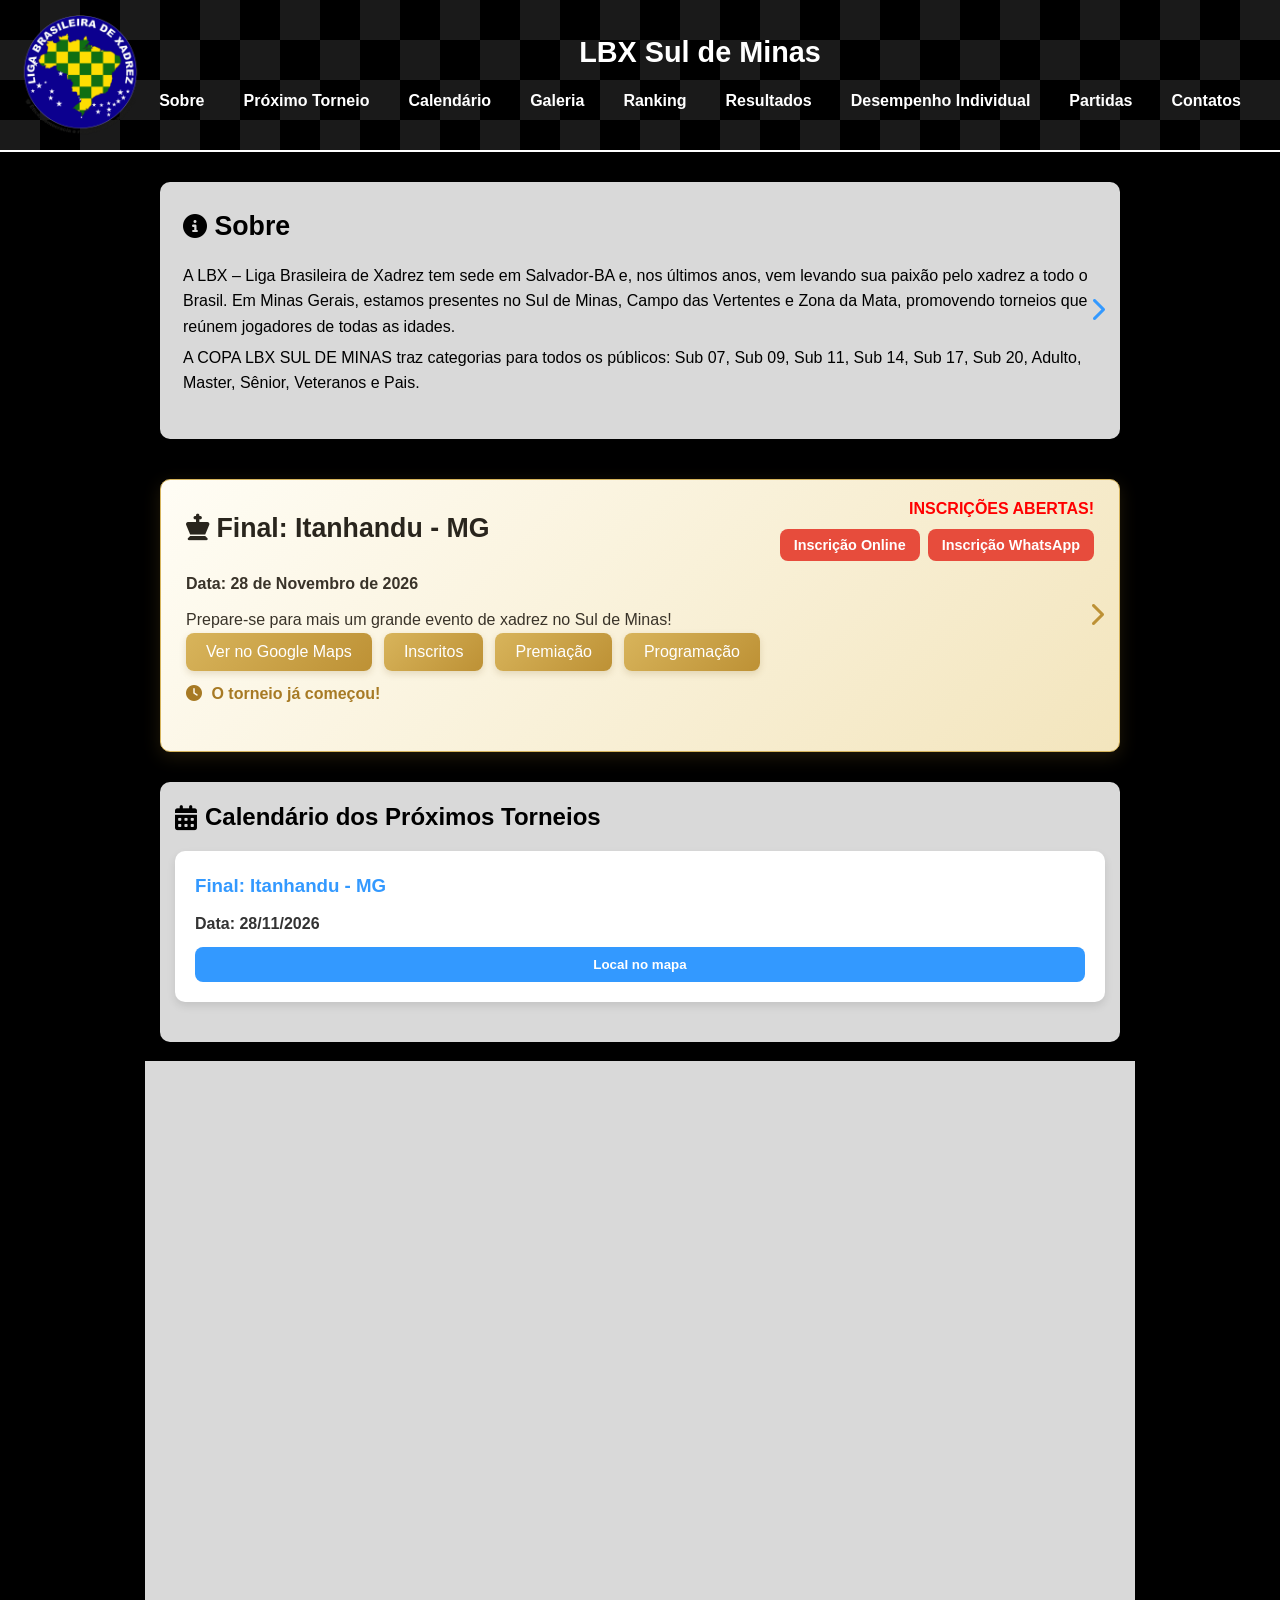
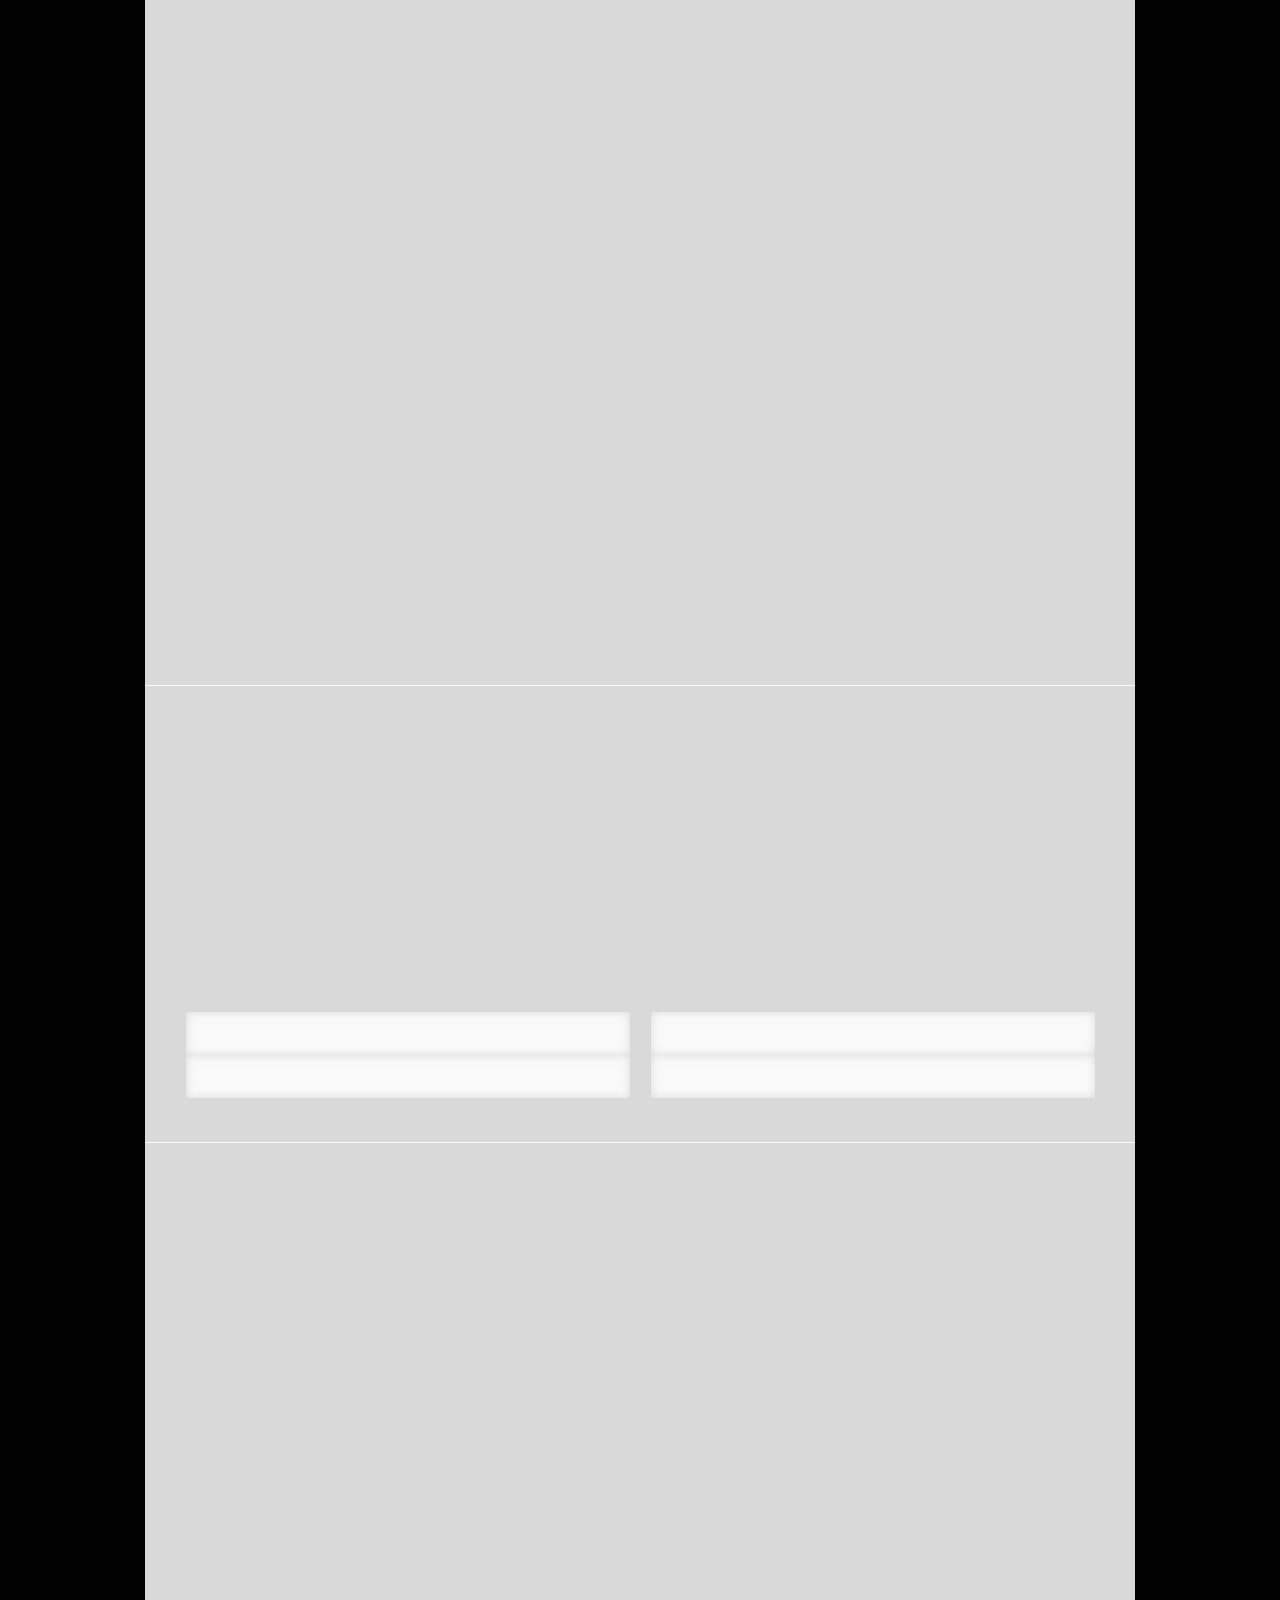
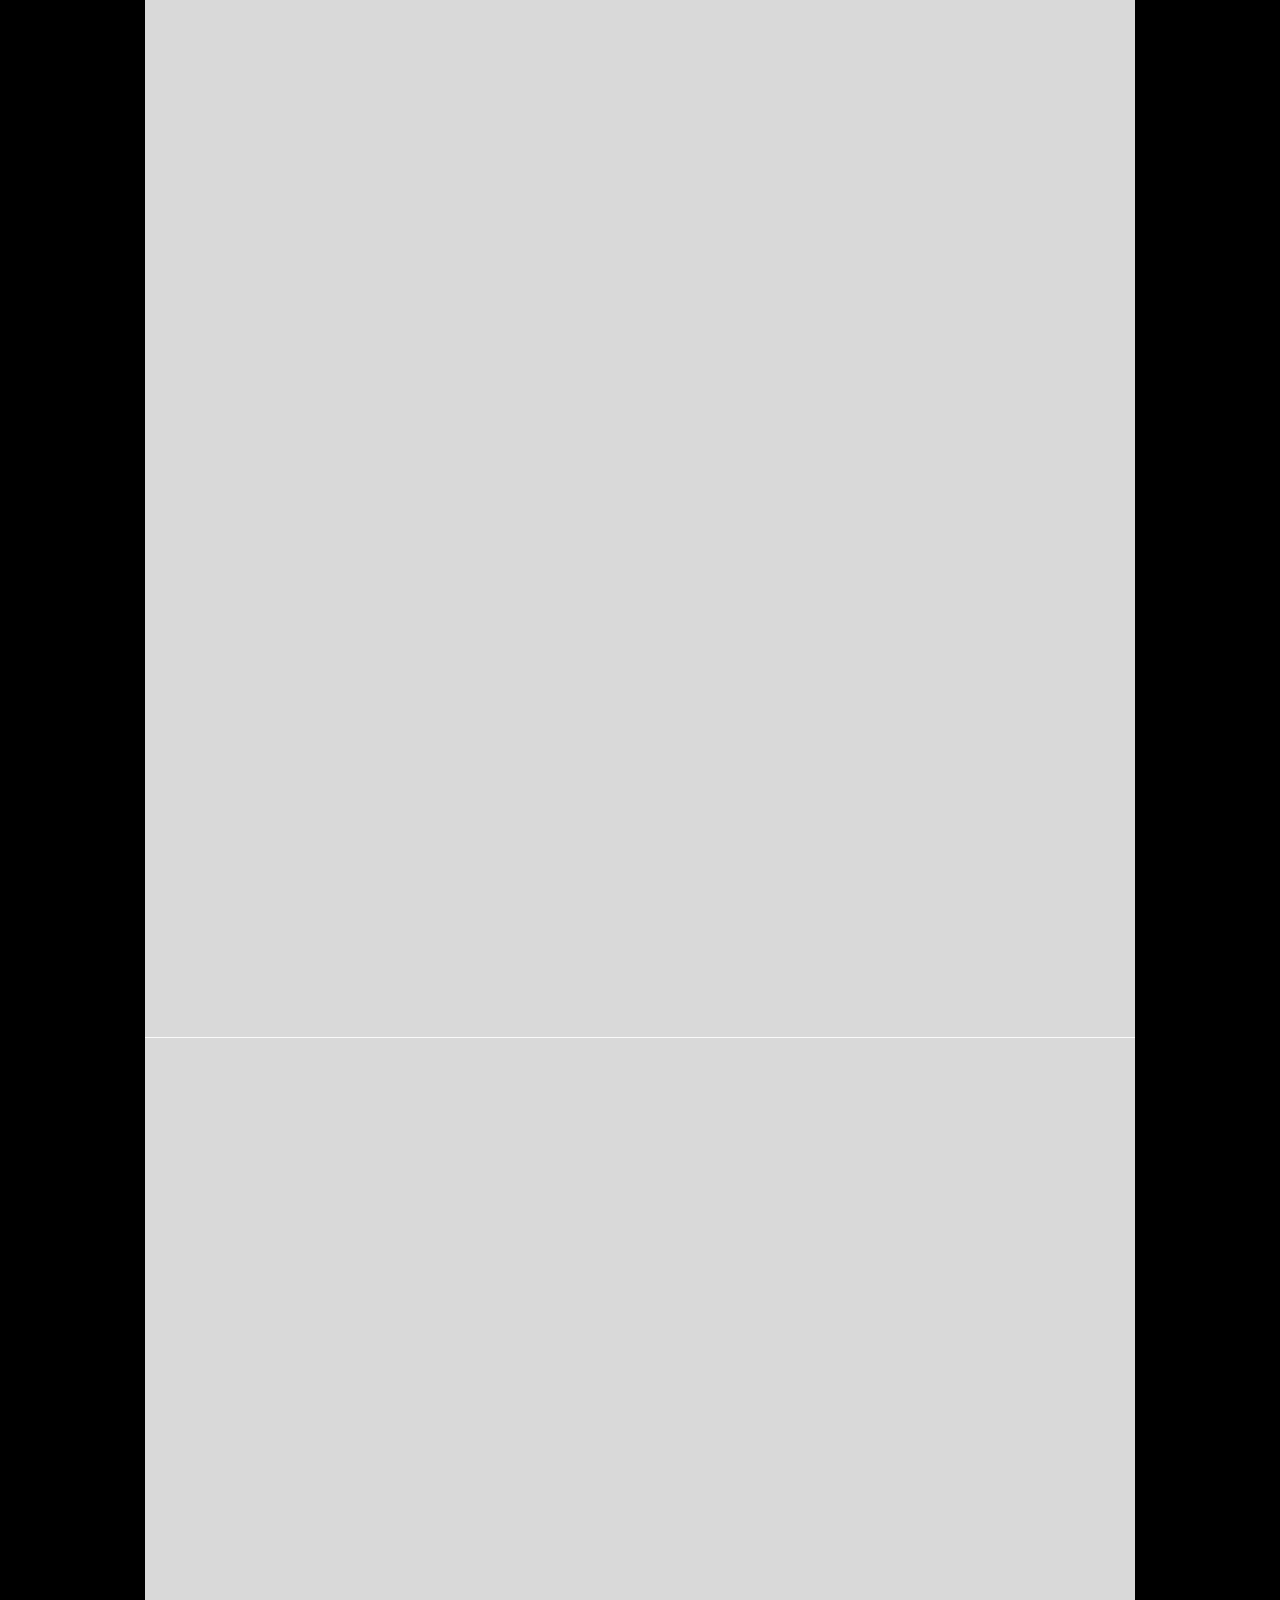
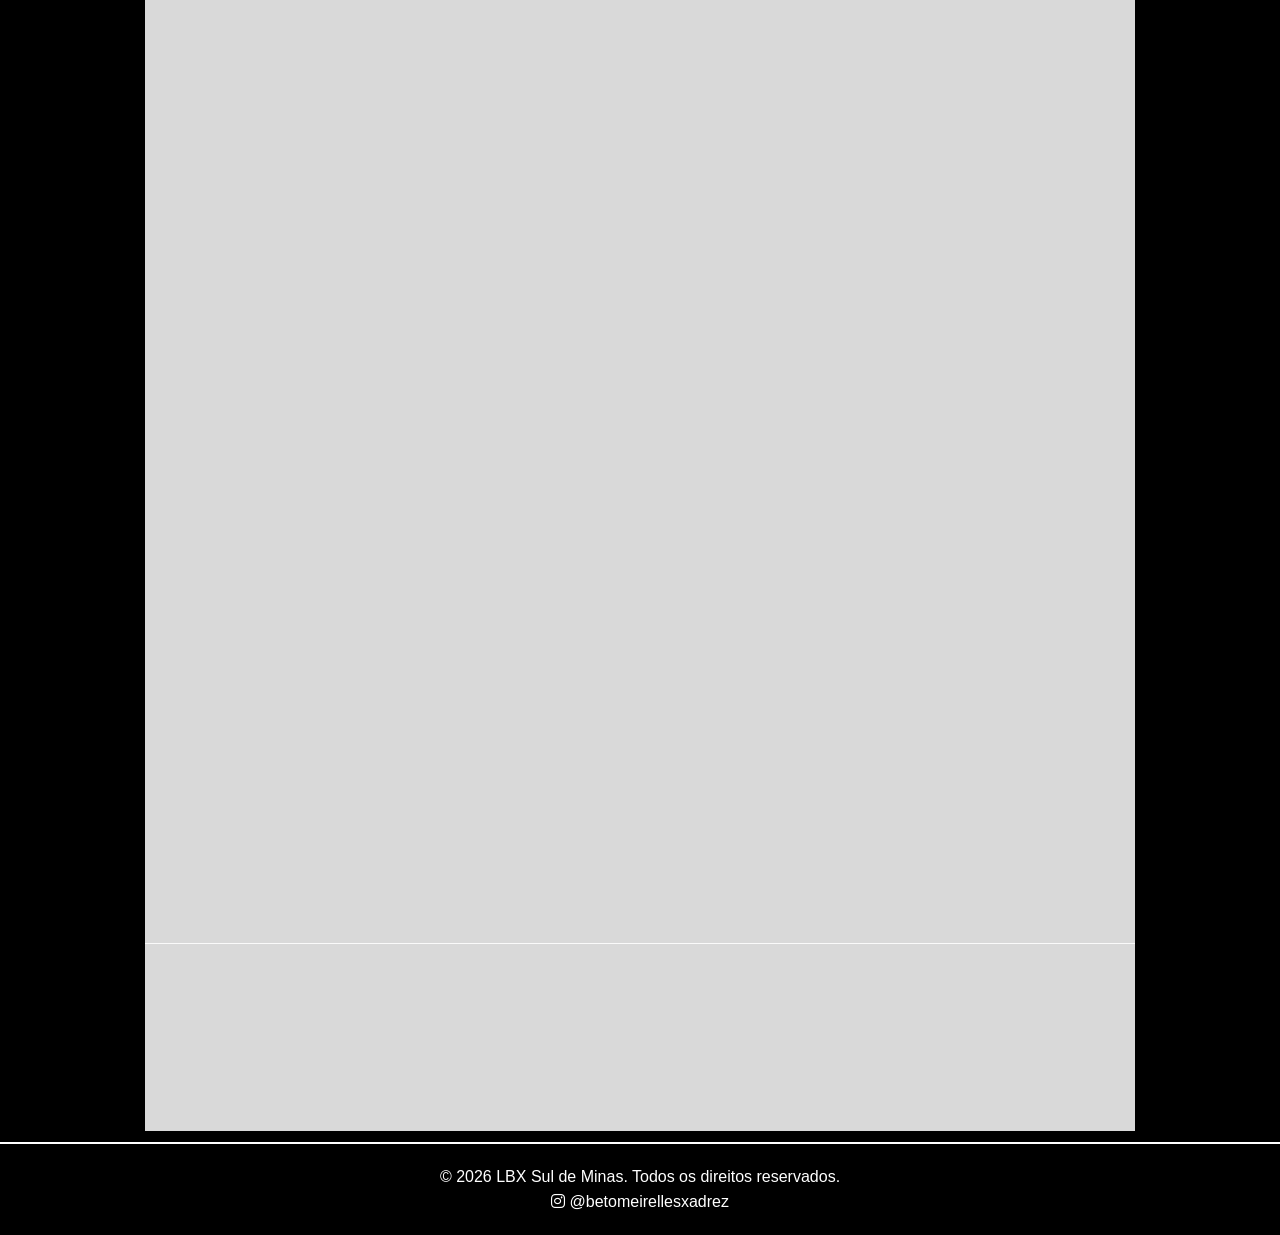
==== commit 9cea5696: "Update index.html" ====
--- a/index.html
+++ b/index.html
@@ -36,6 +36,7 @@
       <a href="#galeria">Galeria</a>
       <a href="#ranking">Ranking</a>
       <a href="#resultados">Resultados</a>
+      <a href="desempenho.html">Desempenho Individual</a>
       <a href="#partidas-transmitidas">Partidas</a>
       <a href="#contatos">Contatos</a>
     </nav>
--- a/style.css
+++ b/style.css
@@ -0,0 +1,689 @@
+/* ==================== Variáveis CSS ==================== */
+:root {
+  --primary-color: #000000;
+  --accent-color: #3399ff; /* azul mais vibrante para contraste */
+  --light-bg: #f4f4f4;     /* não usado mais */
+  --card-bg: #ffffff;       
+}
+
+/* ==================== Reset e estilos globais ==================== */
+* {
+  margin: 0;
+  padding: 0;
+  box-sizing: border-box;
+}
+
+body {
+  font-family: 'Segoe UI', sans-serif;
+  background-color: #000000;
+  color: #fff;
+  line-height: 1.6;
+  scroll-behavior: smooth;
+}
+
+/* ==================== Header e Navegação ==================== */
+header {
+  background-color: var(--primary-color);
+  color: white;
+  padding: 20px 10px;
+  position: sticky;
+  top: 0;
+  z-index: 1000;
+  box-shadow: 0 2px 5px rgba(0,0,0,0.2);
+  display: flex;
+  align-items: center;
+  justify-content: space-between;
+  padding: 15px 20px;
+  flex-wrap: wrap;
+  border-bottom: 2px solid #fff;
+  background-image: repeating-conic-gradient(
+    rgba(255,255,255,0.1) 0% 25%,
+    transparent 0% 50%
+  );
+  background-size: 80px 80px;
+}
+
+header h1 {
+  font-size: 1.8rem;
+  margin: 0 0 5px 0;
+}
+
+.header-text {
+  display: flex;
+  flex-direction: column;
+  align-items: center;
+  flex: 1;
+}
+
+/* Menu normal (desktop) */
+nav {
+  display: flex;
+  gap: 15px;
+  flex-wrap: wrap;
+}
+
+nav a {
+  color: white;
+  text-decoration: none;
+  font-weight: 600;
+  padding: 8px 12px;
+  border-radius: 6px;
+  transition: background-color 0.3s ease;
+}
+
+nav a:hover {
+  background-color: #005fa3;
+}
+
+/* Botão do menu (mobile) */
+.menu-toggle {
+  display: none;
+  flex-direction: column;
+  align-items: center;
+  background: none;
+  border: none;
+  color: white;
+  font-size: 1.6rem;
+  cursor: pointer;
+  margin-left: 15px;
+}
+
+.menu-toggle span {
+  font-size: 0.8rem;
+  margin-top: 4px;
+  font-weight: bold;
+  letter-spacing: 1px;
+}
+
+/* ==================== Seção principal ==================== */
+section#inicio {
+  max-width: 1000px;
+  margin: 30px auto;
+  padding: 0 20px;
+}
+
+/* ==================== Cards gerais ==================== */
+.card {
+  background-color: rgba(255, 255, 255, 0.85);
+  backdrop-filter: blur(5px);
+  border-radius: 10px;
+  box-shadow: 0 4px 10px rgba(0,0,0,0.1);
+  padding: 25px;
+  margin-bottom: 30px;
+  color: #333;
+}
+
+.card h2, .card h3 {
+  color: var(--primary-color);
+  margin-bottom: 15px;
+}
+
+/* ==================== Próximo Torneio ==================== */
+#proximo-torneio {
+  padding-top: 16px;
+}
+
+/* ==================== Calendário de Próximos Torneios ==================== */
+#calendario {
+  max-width: 1000px;
+  margin: 30px auto;
+  padding: 20px 15px;
+  width: 100%;
+  box-sizing: border-box;
+  padding-top: 16px;
+}
+
+#calendario h2 {
+  font-size: 1.6rem;
+  margin-bottom: 20px;
+  color: var(--primary-color);
+}
+
+.calendar-list {
+  display: flex;
+  gap: 20px;
+  flex-wrap: nowrap;
+  overflow-x: auto;
+  padding-bottom: 10px;
+}
+
+.calendar-item {
+  background-color: var(--card-bg);
+  border-radius: 10px;
+  box-shadow: 0 4px 8px rgba(0,0,0,0.1);
+  padding: 20px;
+  min-width: 200px;
+  flex-shrink: 0;
+  display: flex;
+  flex-direction: column;
+  justify-content: space-between;
+}
+
+.calendar-item h3 {
+  margin-bottom: 10px;
+  color: var(--accent-color);
+}
+
+.calendar-item p {
+  margin-bottom: 10px;
+  font-weight: 600;
+}
+
+.calendar-item button {
+  background-color: var(--accent-color);
+  color: white;
+  border: none;
+  padding: 10px 14px;
+  border-radius: 8px;
+  cursor: pointer;
+  font-weight: 600;
+  transition: background-color 0.3s ease;
+}
+
+.calendar-item button:hover {
+  background-color: #005fa3;
+}
+
+/* ==================== Galeria de Fotos ==================== */
+#galeria {
+  padding-top: 16px;
+}
+
+.gallery {
+  display: grid;
+  grid-template-columns: repeat(auto-fit, minmax(250px, 1fr));
+  gap: 20px;
+}
+
+.gallery img {
+  width: 100%;
+  border-radius: 10px;
+  box-shadow: 0 2px 8px rgba(0,0,0,0.2);
+}
+
+/* ==================== Resultados ==================== */
+#resultados {
+  padding-top: 16px;
+}
+
+.results-list {
+  display: flex;
+  flex-direction: column;
+  gap: 18px;
+}
+
+.result-item {
+  display: flex;
+  align-items: center;
+  background-color: var(--card-bg);
+  border-radius: 10px;
+  padding: 12px 18px;
+  box-shadow: 0 2px 6px rgba(0,0,0,0.1);
+  border-left: 6px solid var(--accent-color);
+}
+
+.result-item i {
+  font-size: 24px;
+  color: var(--accent-color);
+  margin-right: 15px;
+  min-width: 30px;
+  text-align: center;
+}
+
+.result-item a {
+  color: var(--accent-color);
+  font-weight: 600;
+  text-decoration: none;
+}
+
+.result-item a:hover {
+  text-decoration: underline;
+}
+
+/* ==================== Partidas Transmitidas ==================== */
+#partidas-transmitidas {
+  padding-top: 16px;
+}
+
+#partidas-transmitidas .results-list {
+  display: flex;
+  flex-direction: column;
+  gap: 18px;
+}
+
+#partidas-transmitidas .result-item {
+  display: flex;
+  align-items: center;
+  background-color: var(--card-bg);
+  border-radius: 10px;
+  padding: 12px 18px;
+  box-shadow: 0 2px 6px rgba(0,0,0,0.1);
+  border-left: 6px solid var(--accent-color);
+}
+
+#partidas-transmitidas .result-item i {
+  font-size: 24px;
+  color: var(--accent-color);
+  margin-right: 15px;
+  min-width: 30px;
+  text-align: center;
+}
+
+#partidas-transmitidas .result-item a {
+  color: var(--accent-color);
+  font-weight: 600;
+  text-decoration: none;
+}
+
+#partidas-transmitidas .result-item a:hover {
+  text-decoration: underline;
+}
+
+/* item "TORNEIO AO VIVO" */
+#partidas-transmitidas .ao-vivo {
+  background-color: var(--card-bg);
+  border-left: 6px solid #e74c3c;
+}
+
+#partidas-transmitidas .ao-vivo i {
+  color: #e74c3c;
+}
+
+#partidas-transmitidas .ao-vivo a {
+  color: #e74c3c;
+}
+
+#partidas-transmitidas .ao-vivo a:hover {
+  text-decoration: underline;
+}
+
+/* ==================== Seção Contatos ==================== */
+#contatos {
+  padding-top: 17px;
+}
+
+#contatos h3 {
+  margin-bottom: 8px;
+}
+
+.contact a, .social a {
+  color: var(--accent-color);
+  text-decoration: none;
+  margin-right: 10px;
+  display: inline-block;
+}
+
+.contact a:hover, .social a:hover {
+  text-decoration: underline;
+}
+
+.contact i.fab {
+  font-size: 18px;
+  color: #000000;
+  vertical-align: middle;
+  margin-right: 5px;
+}
+
+.torneio-header {
+  display: flex;
+  justify-content: space-between;
+  align-items: center;
+  flex-wrap: wrap;
+  gap: 10px;
+}
+/* ==================== Seção Contatos ==================== 
+#countdown {
+  font-weight: bold;
+  color: var(--accent-color);
+  font-size: 0.94rem;
+}
+*/
+/* ==================== Botões gerais ==================== */
+.map-btn, .inscritos-btn {
+  background-color: var(--accent-color);
+  color: white;
+  padding: 10px 20px;
+  font-size: 1rem;
+  border: none;
+  border-radius: 8px;
+  cursor: pointer;
+  transition: background-color 0.3s ease;
+}
+
+.map-btn:hover, .inscritos-btn:hover {
+  background-color: #005fa3;
+}
+
+.inscreva-btn {
+  background-color: #e74c3c;
+  color: white;
+  border: none;
+  padding: 8px 16px;
+  font-size: 1rem;
+  border-radius: 8px;
+  cursor: pointer;
+  font-weight: 600;
+  white-space: nowrap;
+  transition: background-color 0.3s ease, transform 0.2s ease;
+}
+
+.inscreva-btn:hover {
+  background-color: #c0392b;
+  transform: scale(1.05);
+}
+
+footer {
+  background-color: var(--primary-color);
+  color: white;
+  text-align: center;
+  padding: 20px;
+  border-top: 2px solid #fff;
+}
+
+footer a {
+  color: white;
+  text-decoration: none;
+}
+
+/* ==================== Banner Torneio ==================== */
+#bannerTorneio {
+  display: none;
+  opacity: 0;
+  transform: translateY(-10px);
+  transition: all 0.5s ease;
+}
+
+#bannerTorneio.show {
+  opacity: 1;
+  transform: translateY(0);
+}
+
+#proximo-torneio {
+  position: relative;
+}
+
+.toggle-seta {
+  position: absolute;
+  right: 15px;
+  top: 50%;
+  transform: translateY(-50%);
+  background: none;
+  border: none;
+  color: var(--accent-color);
+  font-size: 1.5rem;
+  cursor: pointer;
+}
+
+.share-buttons {
+  position: absolute;
+  top: 10px;
+  right: 10px;
+  display: flex;
+  gap: 10px;
+}
+
+.share-buttons a {
+  background-color: rgba(255, 255, 255, 0.8);
+  color: #333;
+  padding: 8px;
+  border-radius: 50%;
+  font-size: 1.2rem;
+  display: flex;
+  align-items: center;
+  justify-content: center;
+  transition: background-color 0.3s ease;
+}
+
+.share-buttons a:hover {
+  background-color: var(--accent-color);
+  color: white;
+}
+
+header img {
+  max-width: 120px;
+  height: auto;
+}
+
+/* ==================== Responsividade ==================== */
+@media (max-width: 600px) {
+  header h1 {
+    font-size: 1.5rem;
+    margin: 0 0 5px 0;
+    text-align: center;
+  }
+
+  nav {
+    display: none; /* esconde menu desktop */
+    flex-direction: column;
+    gap: 10px;
+    background: rgba(0,0,0,0.9);
+    padding: 15px;
+    border-radius: 8px;
+    position: absolute;
+    top: 100%;
+    right: 10px;
+    width: 200px;
+    text-align: right;
+    z-index: 1000;
+  }
+
+  nav.show {
+    display: flex;
+  }
+
+  .menu-toggle {
+    display: flex;
+  }
+
+  .menu-toggle span {
+    font-size: 0.8rem;
+    margin-top: 4px;
+    font-weight: bold;
+    letter-spacing: 1px;
+  }
+
+  .header-text {
+    flex-direction: row;
+    justify-content: center;
+    align-items: center;
+    gap: 20px;
+    flex: 1;
+  }
+
+  .card {
+    padding: 20px;
+  }
+
+  .calendar-list {
+    flex-direction: column;
+    gap: 15px;
+  }
+
+  #calendario h2 {
+    font-size: 1.2rem;
+  }
+
+  .calendar-item {
+    min-width: auto;
+  }
+}
+    
+/* controla a abertura do banner em elas grandes */
+    #bannerTorneio img {
+  width: 100%;
+  max-width: 600px; /* controla o tamanho máximo do banner */
+  height: auto;
+  display: block;
+  margin: 0 auto; /* centraliza na tela */
+  border-radius: 10px;
+}
+
+    @media (min-width: 1024px) {
+  #bannerTorneio img {
+    max-width: 600px; /* menor ainda no PC */
+  }
+}
+
+    #sobre {
+  margin-bottom: 40px; /* Cria espaço abaixo da seção "Sobre" */
+  padding-top: 8px; /* diminui o espaço superior do card */
+  padding: 23px; /* espaço interno do card em todas as telas */
+  box-sizing: border-box; /* garante que padding não quebre o tamanho */
+}
+
+#ranking table, #ranking th, #ranking td {
+  border: 1px solid #ccc;
+  padding: 8px;
+}
+
+#ranking tr:nth-child(even) {
+  background: #f9f9f9;
+}
+
+/* Linha inteira com cor */
+.ouro {
+  background: #ffd700 !important; /* dourado */
+  font-weight: bold;
+}
+
+.prata {
+  background: #c0c0c0 !important; /* prata */
+  font-weight: bold;
+}
+
+.bronze {
+  background: #cd7f32 !important; /* bronze */
+  font-weight: bold;
+}
+
+    .rankingTabela a {
+  color: inherit;         /* herda a cor do texto da célula */
+  text-decoration: none;  /* remove o sublinhado */
+  font-weight: bold;      /* opcional */
+}
+
+.rankingTabela a:hover {
+  text-decoration: underline; 
+  color: var(--primary-color); 
+}
+
+    #ranking .ranking-legenda {
+  font-size: 11px;
+  color: #777;
+  text-align: center;
+  margin: -8px 0 12px 0;
+  font-style: italic;
+  opacity: 0.8;
+}
+
+
+.evolucao {
+  font-size: 0.9rem;
+  margin-left: 6px;
+  font-weight: bold;
+}
+
+.evolucao.up {
+  color: green;  /* subiu */
+}
+
+.evolucao.down {
+  color: red;    /* desceu */
+}
+
+.evolucao.same {
+  color: gray;   /* mesma posição */
+}
+
+    .calendar-item {
+  margin-bottom: 20px; /* espaco entre etapas calendario (2etapas)*/
+}
+
+.rankingTabela tr.quarto,
+.rankingTabela tr.quinto {
+  background-color: rgba(180, 180, 180, 0.3);
+  backdrop-filter: blur(5px);
+}
+
+.rankingTabela tr.quarto:hover,
+.rankingTabela tr.quinto:hover {
+  background-color: rgba(180, 180, 180, 0.4);
+}
+
+    .menu-anos {
+  display: flex;
+  gap: 8px;
+  flex-wrap: wrap;
+}
+
+.menu-anos button {
+  background: #eee;
+  color: #333;
+  border: none;
+  border-radius: 6px;
+  padding: 6px 10px;
+  font-size: 0.85rem;
+  cursor: pointer;
+  transition: 0.2s;
+}
+
+.menu-anos button:hover {
+  filter: brightness(0.95);
+}
+
+.menu-anos button.ativo {
+  background: var(--primary-color);
+  color: #fff;
+}
+
+  /* COMEÇO FINAL */  
+/* ===== PERSONALIZAÇÃO PRÓXIMO TORNEIO ===== */
+
+#proximo-torneio {
+    background: linear-gradient(135deg, #fffdf5, #f3e5bd);
+    border: 1px solid #d6b45c;
+    box-shadow: 0 5px 18px rgba(180, 140, 50, 0.18);
+    color: #393329;
+}
+
+/* Título */
+#proximo-torneio h2,
+#proximo-torneio h3 {
+    color: #29251d;
+}
+
+/* Botões de informações */
+#proximo-torneio .map-btn,
+#proximo-torneio .inscritos-btn {
+    background: linear-gradient(135deg, #d8b45b, #bd9135);
+    color: #fff;
+    box-shadow: 0 3px 7px rgba(130, 95, 25, 0.18);
+}
+
+#proximo-torneio .map-btn:hover,
+#proximo-torneio .inscritos-btn:hover {
+    background: linear-gradient(135deg, #bd9135, #a77a24);
+}
+
+/* Contagem regressiva */
+#proximo-torneio #countdown {
+    color: #a77a24;
+}
+
+/* Ícone da seta */
+#proximo-torneio .toggle-seta {
+    color: #bd9135;
+}
+
+/* Botões de inscrição permanecem vermelhos */
+#proximo-torneio .inscreva-btn {
+    background-color: #e74c3c;
+    color: white;
+}
+
+#proximo-torneio .inscreva-btn:hover {
+    background-color: #c0392b;
+}
+
+/* FIM FINAL */
+
